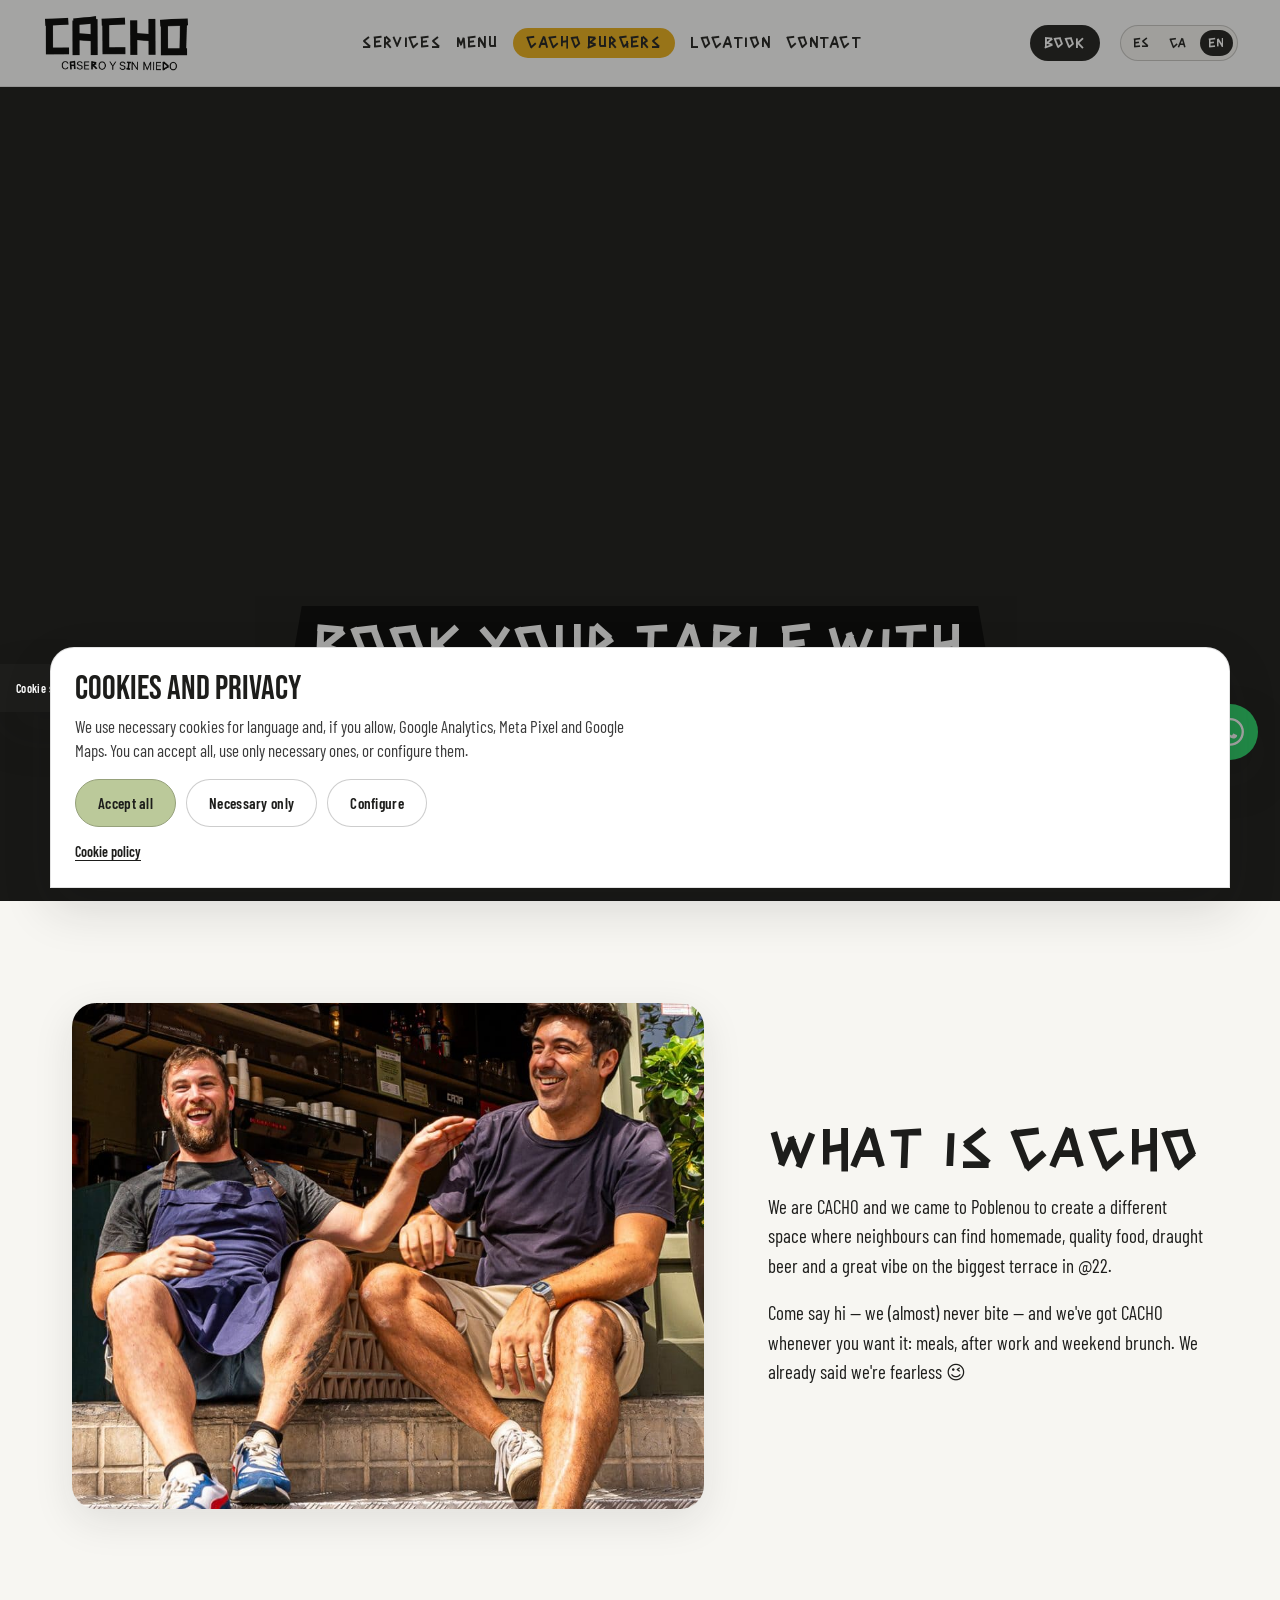
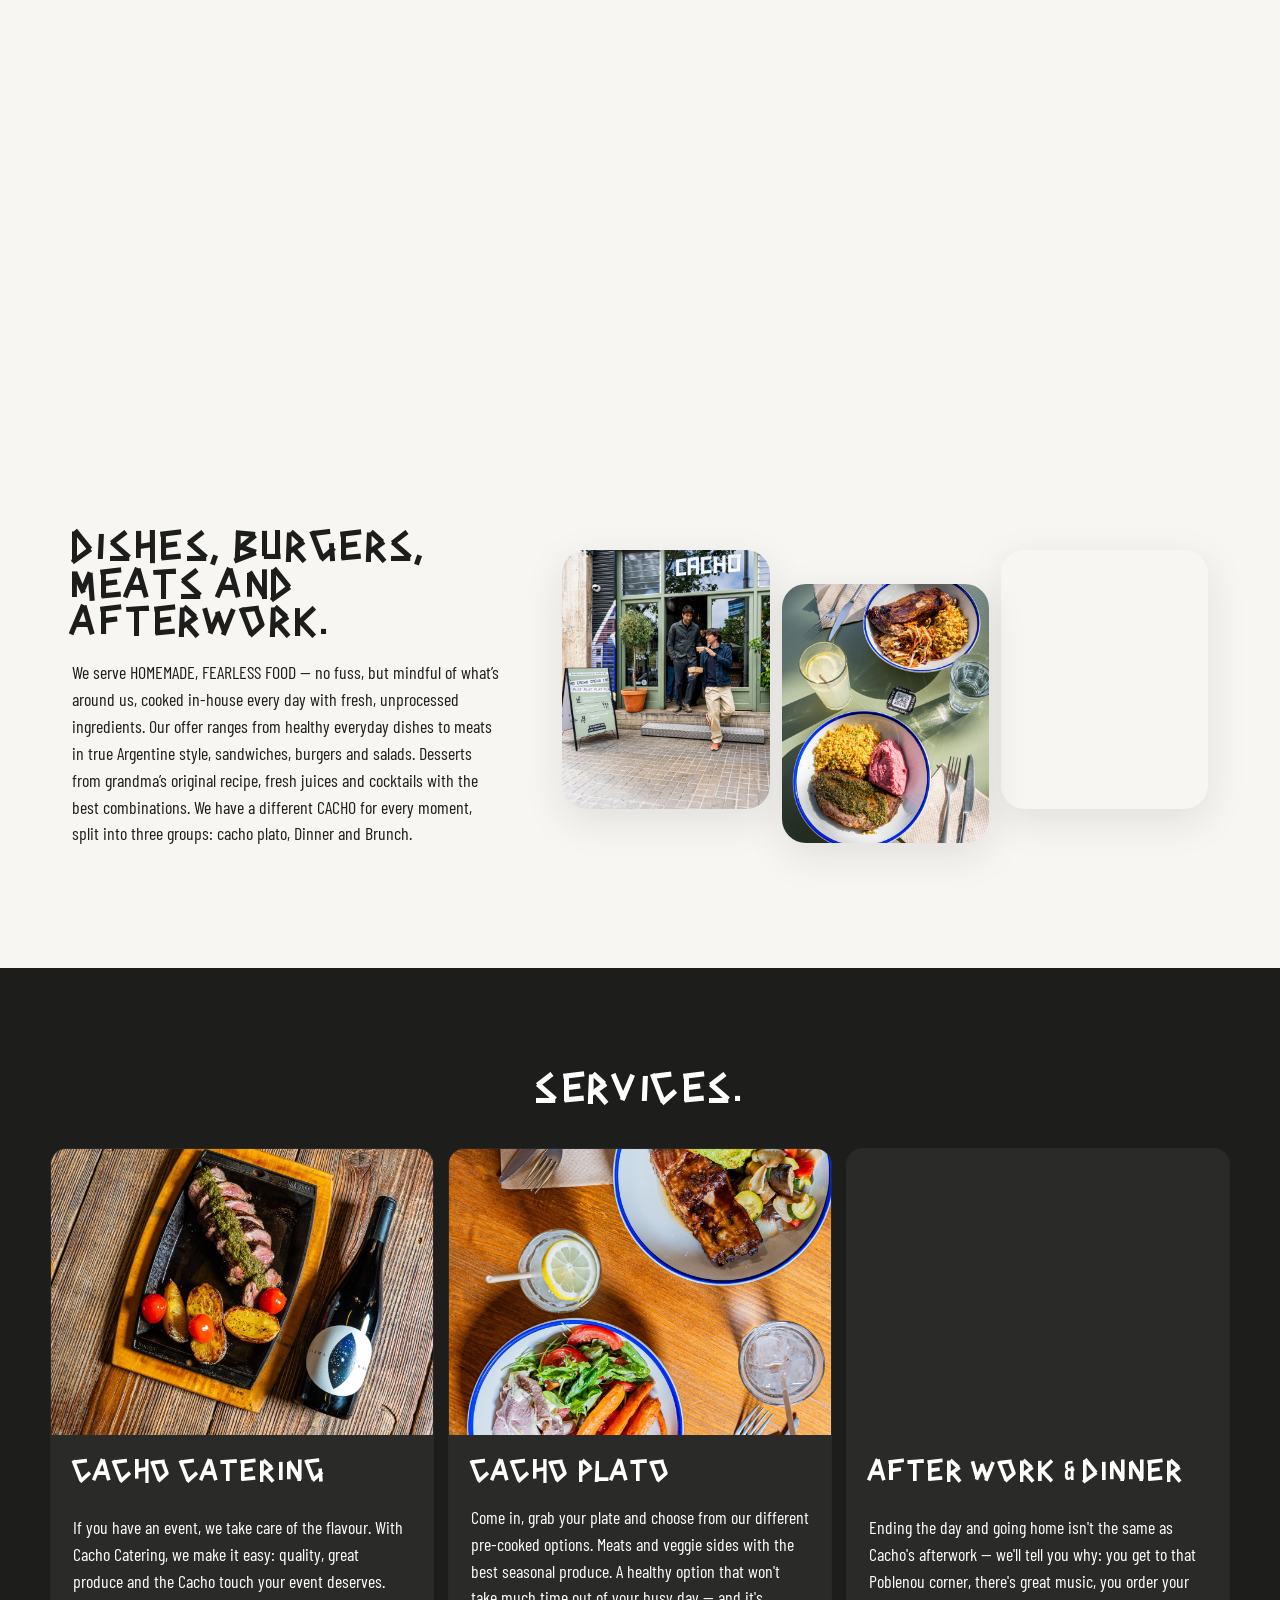
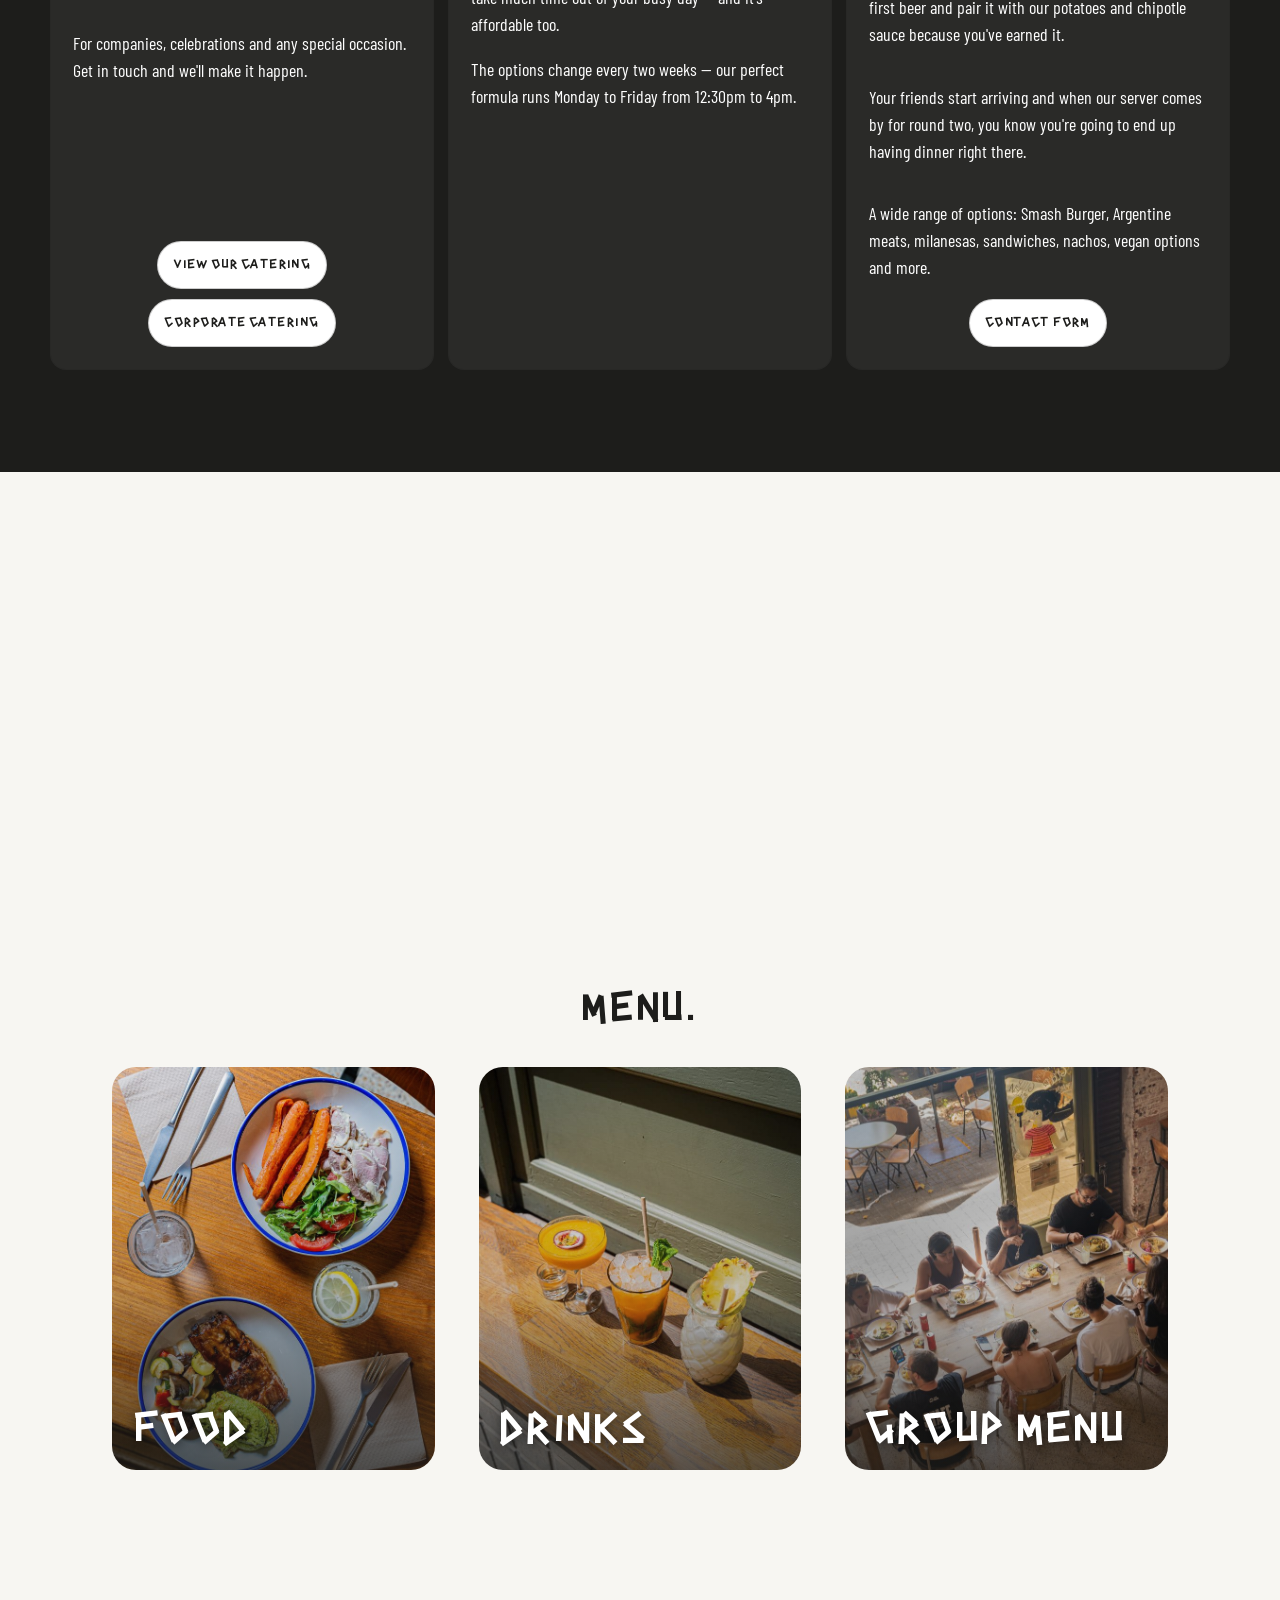
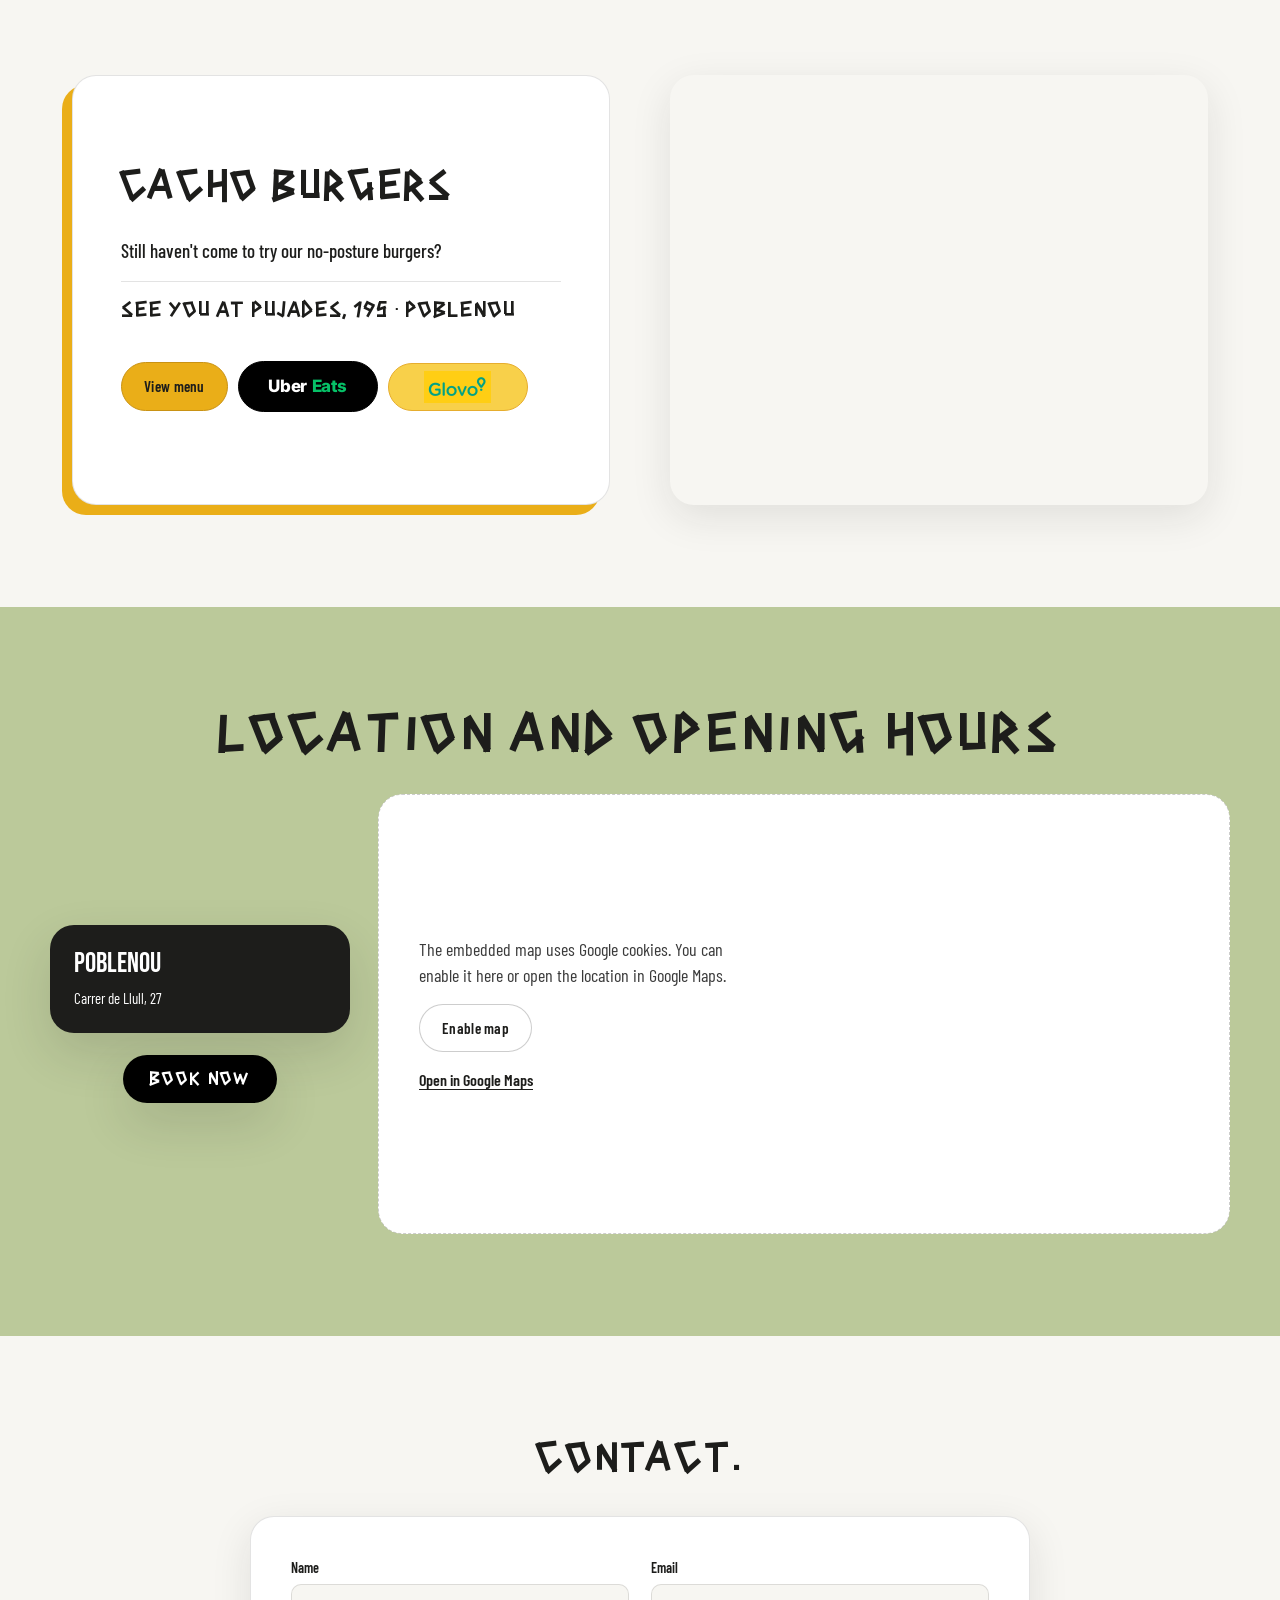
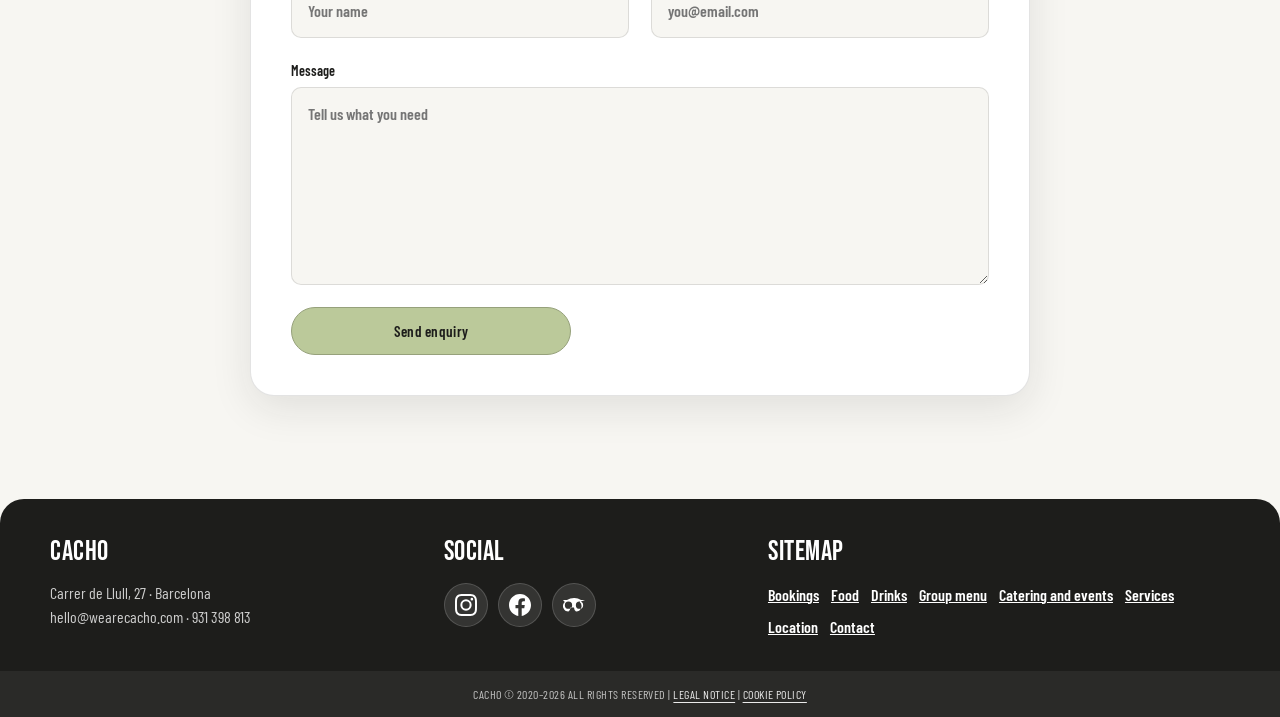
==== index.html @ 452b67fc "Add "Catering de empresa" button linking to menus.wearecacho.com/catering Co-Authored-By: Claude Son" ====
<!doctype html>
<html lang="es">
<head>
  <meta charset="utf-8">
  <meta name="viewport" content="width=device-width, initial-scale=1">
  <link rel="icon" href="./images/BURGUERS-Y-SANDWICH.svg" type="image/svg+xml">
  <link rel="canonical" href="" data-seo-canonical="index">
  <title>CACHO | Restaurante en Poblenou, Barcelona</title>
  <meta name="description" content="Comida casera sin postureo en Poblenou: carta, reservas online, terraza, Cacho Burgers y catering. Carrer de Llull, 27 · Barcelona.">
  <meta name="theme-color" content="#1d1d1b">
  <meta property="og:site_name" content="CACHO">
  <meta property="og:type" content="website">
  <meta property="og:url" content="">
  <meta property="og:title" content="CACHO | Restaurante en Poblenou, Barcelona">
  <meta property="og:description" content="Comida casera sin postureo en Poblenou: carta, reservas online, terraza, Cacho Burgers y catering. Carrer de Llull, 27 · Barcelona.">
  <meta property="og:image" content="">
  <meta property="og:image:width" content="1279">
  <meta property="og:image:height" content="1920">
  <meta property="og:locale" content="es_ES">
  <meta name="twitter:card" content="summary_large_image">
  <meta name="twitter:title" content="CACHO | Restaurante en Poblenou, Barcelona">
  <meta name="twitter:description" content="Comida casera sin postureo en Poblenou: carta, reservas online, terraza, Cacho Burgers y catering. Carrer de Llull, 27 · Barcelona.">
  <meta name="twitter:image" content="">
  <link rel="sitemap" type="application/xml" title="Sitemap" href="./sitemap.xml">
  <script src="./site-config.js"></script>
  <script src="./seo-meta.js"></script>
  <script type="application/ld+json" data-seo-jsonld="restaurant"></script>
  <link rel="preconnect" href="https://fonts.googleapis.com">
  <link rel="preconnect" href="https://www.covermanager.com" crossorigin>
  <link rel="preconnect" href="https://fonts.gstatic.com" crossorigin>
  <link href="https://fonts.googleapis.com/css2?family=Barlow+Condensed:wght@400;500;600;700&family=Bebas+Neue&family=Inter:wght@800&display=swap" rel="stylesheet">
  <link rel="stylesheet" href="./styles.css?v=catering-empresa">
</head>
<body>
  <header class="site-header">
    <nav class="nav-shell" data-i18n-aria="navAria" aria-label="Navegación principal">
      <a class="brand" href="#home" aria-label="CACHO home">
        <img src="images/logo-cacho.png" width="160" height="48" alt="CACHO — casero y sin miedo">
      </a>
      <div class="language-switcher nav-lang" data-i18n-aria="langSwitcherAria" aria-label="Selector de idioma">
        <button type="button" data-lang="es" aria-pressed="true">ES</button>
        <button type="button" data-lang="ca">CA</button>
        <button type="button" data-lang="en">EN</button>
      </div>
      <button
        class="nav-toggle"
        type="button"
        aria-expanded="false"
        aria-controls="nav-menu"
        data-i18n-aria="navToggleLabel"
        aria-label="Abrir menú"
      >
        <span class="nav-toggle-bar" aria-hidden="true"></span>
        <span class="nav-toggle-bar" aria-hidden="true"></span>
        <span class="nav-toggle-bar" aria-hidden="true"></span>
      </button>
      <div id="nav-menu" class="nav-menu">
        <div class="nav-links">
          <a href="#catering" data-i18n="navBusiness">Servicios</a>
          <a href="#menu-hub" data-i18n="navMenu">Carta</a>
          <a class="nav-burgers" href="#cacho-burgers" data-i18n="navBurgers">Cacho Burgers</a>
          <a href="#location" data-i18n="navLocation">Ubicación</a>
          <a href="#contacto" data-i18n="navContact">Contacto</a>
        </div>
        <div class="nav-actions">
          <a class="nav-cta" href="./reservas.html" data-i18n="navBook">Reservar</a>
        </div>
      </div>
    </nav>
  </header>

  <main id="home">
    <section id="inicio" class="hero" data-i18n-aria="heroAria" aria-label="CACHO home">
      <div class="hero-slider" aria-hidden="true">
        <img src="images/carrusel1.jpg" data-i18n-alt="altCarousel1" alt="Terraza y ambiente en CACHO Poblenou, Barcelona" fetchpriority="high">
        <img src="images/carrusel2.jpg" data-i18n-alt="altCarousel2" alt="Platos y comida casera en el restaurante CACHO" fetchpriority="high">
        <img src="images/carrusel3.jpg" data-i18n-alt="altCarousel3" alt="Interior del local CACHO en el barrio del 22@" fetchpriority="high">
        <img src="images/carrusel4.jpg" data-i18n-alt="altCarousel4" alt="Experiencia gastronómica en CACHO Barcelona" fetchpriority="high">
      </div>
      <div class="hero-copy">
        <div class="hero-promo">
          <div class="hero-cartel">
            <h1 class="hero-cartel__title">
              <span data-i18n="heroCartelLine1">Reserva tu mesa con tan</span>
              <span data-i18n="heroCartelLine2">solo un click</span>
            </h1>
          </div>
          <a class="btn primary hero-promo__btn" href="./reservas.html" data-i18n="bookTable">Reservar mesa</a>
        </div>
      </div>
    </section>

    <section id="que-es-cacho" class="split about">
      <img src="images/cacho-1-OP-1.jpg" data-i18n-alt="altAbout" alt="Equipo y ambiente de CACHO" loading="lazy" decoding="async">
      <div class="about-content">
        <h2 data-i18n="aboutTitle">Qué es Cacho</h2>
        <p data-i18n="aboutText1">Somos CACHO y llegamos a Poblenou con ganas de generar un espacio diferente donde los vecinos del barrio puedan encontrar comida casera y de calidad, cervezas tiradas y un ambiente genial en la terraza más grande del @22.</p>
        <p data-i18n="aboutText2">Pásate a conocernos que no mordemos (casi nunca) y tenemos CACHO para cuando quieras: Comidas, after work y brunch los fines de semana. Ya hemos dicho que no tenemos miedo 😉</p>
      </div>
    </section>

    <section class="parallax-band parallax-band--burger" aria-label="CACHO burgers">
      <div
        class="parallax-band__bg"
        role="img"
        data-i18n-aria="altBurger"
        aria-label="Hamburguesa CACHO"
      ></div>
    </section>

    <section class="product-shot" data-i18n-aria="productsAria" aria-label="Qué vendemos">
      <div class="shot-copy">
        <h2 data-i18n="productsTitle">Platos, burgers, carnes y afterwork.</h2>
        <p data-i18n="productsText">Hacemos una COMIDA CASERA Y SIN MIEDO, sin pretensiones, pero consciente de lo que nos rodea, hecha en casa todos los días con productos frescos y sin procesar. Nuestra oferta pasa desde platos saludables para el día a día como carnes al más puro estilo Argentino, sandwiches, burgers, ensaladas. Postres con la receta original de la abuela, zumos naturales y cocteles con las mejores combinaciones.

          Tenemos un CACHO diferente para cada momento y lo dividimos en tres grupos, cacho plato, Dinner y Brunch.</p>
      </div>
      <div class="shot-grid">
        <img src="images/DSC04679.jpg" data-i18n-alt="altAbout" alt="Entrada de CACHO en Poblenou" loading="lazy" decoding="async">
        <img src="images/DSC0186.jpg" data-i18n-alt="altDish" alt="Plato CACHO" loading="lazy" decoding="async">
        <img src="images/DSC0162.jpg" data-i18n-alt="altAbout" alt="Equipo y ambiente de CACHO" loading="lazy" decoding="async">
      </div>
    </section>

    <section id="catering" class="band">
      <h2 class="menu-section__title" data-i18n="tapeServices">Servicios.</h2>
      <div class="cards three">
        <article class="card-catering">
          <img class="card-service-img" src="images/cacho-catering.jpg" data-i18n-alt="cateringCard1Title" alt="Cacho Catering" loading="lazy" decoding="async">
          <h3 data-i18n="cateringCard1Title">Cacho Catering</h3>
          <p data-i18n="cateringCard1Text1">Si tienes un evento, nosotros nos encargamos del sabor. Con nuestro Cacho Catering, te lo ponemos fácil: calidad, buen producto y el toque de Cacho que tu evento merece.</p>
          <p data-i18n="cateringCard1Text2">Para empresas, celebraciones y cualquier ocasión especial. Escríbenos y lo hacemos posible.</p>
          <a class="card-section-link btn secondary" href="./catering.html" data-i18n="cateringViewLink">Ver nuestro Catering</a>
          <a class="card-section-link btn secondary" href="https://menus.wearecacho.com/catering" data-i18n="cateringBusinessLink">Catering de empresa</a>
        </article>
        <article class="card-plato">
          <img class="card-service-img" src="images/cacho-plato.jpg" data-i18n-alt="cateringCard2Title" alt="Cacho Plato" loading="lazy" decoding="async">
          <h3 data-i18n="cateringCard2Title">Cacho Plato</h3>
          <p data-i18n="cateringCard2Text1">Entra, coge tu plato y elige entre nuestras diferentes opciones ya cocinadas previamente. Carnes y guarniciones de veggies con los mejores productos de temporada. Una opción sana que te robará poco tiempo en tu ajetreado día a día, además de económico.</p>
          <p data-i18n="cateringCard2Text2">Las diferentes opciones irán cambiando cada dos semanas, tenemos la fórmula perfecta de Lunes a Viernes de 12:30h a 16h.</p>
        </article>
        <article class="card-afterwork">
          <img class="card-service-img" src="images/after-work.jpg" data-i18n-alt="cateringCard3Title" alt="After Work & Dinner" loading="lazy" decoding="async">
          <h3 data-i18n="cateringCard3Title">After Work & Dinner</h3>
          <p data-i18n="cateringCard3Text1">No es lo mismo terminar el día e ir a casa que ir al afterwork de cacho y te vamos a explicar por qué: Llegas a esa esquina de Poblenou y suena buena música, pides la primera cerveza y la acompañas de nuestras patatas con salsa chiplote porque te lo mereces.</p>
          <p data-i18n="cateringCard3Text2">Tus amigos van llegando y cuando pasa nuestra camarera cae la segunda ronda, ya sabes que vas terminando cenando ahí.</p>
          <p data-i18n="cateringCard3Text3">Gran variedad de opciones, Smash Burger, carnes Argentinas, milanesas, sandwiches, nachos, opciones veganas, entre otras.</p>
          <a class="card-section-link btn secondary" href="#contacto" data-i18n="cateringContactLink">Formulario de contacto</a>
        </article>
      </div>
    </section>

    <section class="parallax-band parallax-band--platos" aria-label="Platos CACHO">
      <div
        class="parallax-band__bg"
        role="img"
        data-i18n-aria="altDish"
        aria-label="Plato CACHO"
      ></div>
    </section>

    <section id="menu-hub" class="menu-section">
      <h2 class="menu-section__title" data-i18n="tapeMenu">Carta.</h2>
      <div class="menu-cards">
        <a href="comidas.html" class="js-menu-page menu-card-link menu-card menu-card--comida" data-i18n="menuFood">Comidas</a>
        <a href="bebidas.html" class="js-menu-page menu-card-link menu-card menu-card--bebidas" data-i18n="menuDrinks">Bebidas</a>
        <a href="menu-grupos.html" class="js-menu-page menu-card-link menu-card menu-card--grupos" data-i18n="menuGroups">Menú grupos</a>
      </div>
    </section>

    <section id="cacho-burgers" class="burgers" data-scroll-nudge="52">
      <div class="burgers-copy">
        <h2 class="menu-section__title" data-i18n="burgersTitle">Cacho Burgers</h2>
        <div class="burgers-body">
          <p class="burgers-lead" data-i18n="burgersLead">¿Aún no habéis venido a probar nuestras burgers sin postureo?</p>
          <p class="burgers-meet" data-i18n="burgersMeet">Nos vemos en Pujades, 195 · Poblenou</p>
          <div class="burgers-actions">
            <a class="btn primary burgers-cta" href="./cacho-burgers.html" data-i18n="burgersViewMenu">Ver carta</a>
            <a class="btn delivery-cta delivery-cta--ubereats" href="https://www.ubereats.com/store-browse-uuid/78b6e2e8-098c-5527-8963-9767c01d6133?diningMode=DELIVERY" target="_blank" rel="noopener noreferrer" aria-label="Uber Eats">
              <span class="ubereats-word ubereats-word--uber">Uber</span><span class="ubereats-word ubereats-word--eats">Eats</span>
            </a>
            <a class="btn delivery-cta delivery-cta--glovo" href="https://glovoapp.com/es/es/barcelona/stores/cacho-barcelona" target="_blank" rel="noopener noreferrer" aria-label="Glovo">
              <img src="images/glovo.png" alt="Glovo" loading="lazy" decoding="async">
            </a>
          </div>
        </div>
      </div>
      <div class="burgers-slider" aria-hidden="true">
        <img src="images/cacho-burger.png" data-i18n-alt="altBurgersSlide1" alt="Terraza de Cacho Burgers en Poblenou" loading="lazy" decoding="async">
        <img src="images/_DSC4637.jpg" data-i18n-alt="altBurgersSlide2" alt="Burger, patatas y bebida en Cacho Burgers" loading="lazy" decoding="async">
        <img src="images/_DSC4779.jpg" data-i18n-alt="altBurgersSlide3" alt="Smash burger en Cacho Burgers" loading="lazy" decoding="async">
        <img src="images/_DSC4845.jpg" data-i18n-alt="altBurgersSlide4" alt="Fingers de pollo en Cacho Burgers" loading="lazy" decoding="async">
      </div>
    </section>

    <section id="location" class="location-section">
      <h2 data-i18n="locationTitle">Ubicación y horarios</h2>
      <div class="location-layout">
        <div class="map-wrap" id="location-map">
          <div class="map-placeholder" data-map-placeholder>
            <p data-i18n="mapConsentText">El mapa integrado usa cookies de Google. Puedes activarlo aquí o abrir la ubicación en Google Maps.</p>
            <button type="button" class="btn secondary map-placeholder__btn" data-map-enable data-i18n="mapConsentBtn">Activar mapa</button>
            <a class="map-placeholder__link" href="https://www.google.com/maps/search/?api=1&query=Carrer+de+Llull+27+Barcelona" target="_blank" rel="noopener noreferrer" data-i18n="mapOpenExternal">Abrir en Google Maps</a>
          </div>
          <iframe
            data-map-iframe
            data-i18n-title="mapTitle"
            title="Mapa de CACHO Poblenou"
            loading="lazy"
            hidden
            data-src="https://www.google.com/maps?q=Carrer%20de%20Llull%2027%20Barcelona&output=embed"
          ></iframe>
        </div>
        <div class="location-sidebar">
          <aside class="booking-panel">
            <strong data-i18n="bookingArea">PobleNou</strong>
            <span>Carrer de Llull, 27</span>
            <span data-sheet-hours="hoursMonWed" data-sheet-hours-scope="home" hidden></span>
            <span data-sheet-hours="hoursThuFri" data-sheet-hours-scope="home" hidden></span>
            <span data-sheet-hours="hoursWeekend" data-sheet-hours-scope="home" hidden></span>
          </aside>
          <a class="btn location-book-btn" href="./reservas.html" data-i18n="bookNow">Reservar ahora</a>
        </div>
      </div>
    </section>

    <section id="contacto" class="contact-section" data-i18n-aria="tapeContact" aria-label="Contacto">
      <h2 class="menu-section__title" data-i18n="tapeContactTitle">Contacto.</h2>
      <form class="contact-form" action="#" method="POST" novalidate>
        <p class="contact-form__status" role="status" aria-live="polite" hidden></p>
        <label class="contact-form__honeypot" aria-hidden="true">
          <span>No completar</span>
          <input type="text" name="_gotcha" tabindex="-1" autocomplete="off">
        </label>
        <label>
          <span data-i18n="formName">Nombre</span>
          <input type="text" name="name" autocomplete="name" required data-i18n-placeholder="formNamePh" placeholder="Tu nombre">
        </label>
        <label>
          <span data-i18n="formEmail">Email</span>
          <input type="email" name="email" autocomplete="email" required data-i18n-placeholder="formEmailPh" placeholder="tu@email.com">
        </label>
        <label>
          <span data-i18n="formMessage">Mensaje</span>
          <textarea name="message" required data-i18n-placeholder="formMessagePh" placeholder="Cuéntanos qué necesitas"></textarea>
        </label>
        <button type="submit" data-i18n="formSubmit">Enviar consulta</button>
      </form>
    </section>

  </main>

  <aside
    id="cookie-banner"
    class="cookie-banner"
    role="dialog"
    aria-modal="true"
    aria-labelledby="cookie-banner-title"
    hidden
  >
    <div class="cookie-banner__inner">
      <div class="cookie-banner__view" data-cookie-view="main">
        <h2 id="cookie-banner-title" class="cookie-banner__title" data-i18n="cookieBannerTitle">Cookies y privacidad</h2>
        <p class="cookie-banner__text" data-i18n="cookieBannerText">Usamos cookies necesarias para el idioma y, si lo permites, Google Analytics, Meta Pixel y Google Maps. Puedes aceptar todas, usar solo las necesarias o configurarlas.</p>
        <div class="cookie-banner__actions">
          <button type="button" class="btn primary" data-cookie-action="accept-all" data-i18n="cookieAcceptAll">Aceptar todas</button>
          <button type="button" class="btn secondary" data-cookie-action="reject" data-i18n="cookieReject">Solo necesarias</button>
          <button type="button" class="btn secondary" data-cookie-action="open-prefs" data-i18n="cookieCustomize">Configurar</button>
        </div>
        <a class="cookie-banner__link" href="./politica-cookies.html" data-i18n="cookieMore">Política de cookies</a>
      </div>

      <div class="cookie-banner__view" data-cookie-view="prefs" hidden>
        <h2 class="cookie-banner__title" data-i18n="cookiePrefsTitle">Preferencias de cookies</h2>
        <ul class="cookie-prefs">
          <li class="cookie-prefs__item cookie-prefs__item--locked">
            <label>
              <input type="checkbox" checked disabled>
              <span>
                <strong data-i18n="cookiePrefEssential">Necesarias</strong>
                <small data-i18n="cookiePrefEssentialDesc">Idioma y funcionamiento básico del sitio.</small>
              </span>
            </label>
          </li>
          <li class="cookie-prefs__item">
            <label>
              <input type="checkbox" data-cookie-pref="analytics">
              <span>
                <strong data-i18n="cookiePrefAnalytics">Analítica (Google Analytics)</strong>
                <small data-i18n="cookiePrefAnalyticsDesc">Nos ayuda a entender cómo se usa la web.</small>
              </span>
            </label>
          </li>
          <li class="cookie-prefs__item">
            <label>
              <input type="checkbox" data-cookie-pref="marketing">
              <span>
                <strong data-i18n="cookiePrefMarketing">Marketing (Meta Pixel)</strong>
                <small data-i18n="cookiePrefMarketingDesc">Mide campañas y conversiones en redes sociales.</small>
              </span>
            </label>
          </li>
          <li class="cookie-prefs__item">
            <label>
              <input type="checkbox" data-cookie-pref="maps">
              <span>
                <strong data-i18n="cookiePrefMaps">Mapa (Google Maps)</strong>
                <small data-i18n="cookiePrefMapsDesc">Muestra el mapa de ubicación embebido.</small>
              </span>
            </label>
          </li>
        </ul>
        <div class="cookie-banner__actions">
          <button type="button" class="btn primary" data-cookie-action="save-prefs" data-i18n="cookieSave">Guardar preferencias</button>
          <button type="button" class="btn secondary" data-cookie-action="back" data-i18n="cookieBack">Volver</button>
        </div>
      </div>
    </div>
  </aside>

  <div class="mobile-bottom-bar" data-i18n-aria="mobileBarAria" aria-label="Acciones rápidas">
    <button type="button" class="cookie-settings-fab" data-cookie-manage data-i18n="cookieSettingsFab">Ajustes cookies</button>
    <a class="mobile-cta btn primary" href="./reservas.html" data-i18n="bookTable">Reservar mesa</a>
    <a class="whatsapp" href="https://wa.me/34666979855" target="_blank" rel="noopener noreferrer" data-i18n-aria="whatsappAria" aria-label="Contactar por WhatsApp">
      <svg class="whatsapp-icon" viewBox="0 0 24 24" aria-hidden="true" focusable="false">
        <path fill="currentColor" d="M17.472 14.382c-.297-.149-1.758-.867-2.03-.967-.273-.099-.471-.148-.67.15-.197.297-.767.966-.94 1.164-.173.199-.347.223-.644.075-.297-.15-1.255-.463-2.39-1.475-.883-.788-1.48-1.761-1.653-2.059-.173-.297-.018-.458.13-.606.134-.133.298-.347.446-.52.149-.174.198-.298.298-.497.099-.198.05-.371-.025-.52-.075-.149-.669-1.612-.916-2.207-.242-.579-.487-.5-.669-.51-.173-.008-.371-.01-.57-.01-.198 0-.52.074-.792.372-.272.297-1.04 1.016-1.04 2.479 0 1.462 1.065 2.875 1.213 3.074.149.198 2.096 3.2 5.077 4.487.709.306 1.262.489 1.694.625.712.227 1.36.195 1.871.118.571-.085 1.758-.719 2.006-1.413.248-.694.248-1.289.173-1.413-.074-.124-.272-.198-.57-.347m-5.421 7.403h-.004a9.87 9.87 0 01-5.031-1.378l-.361-.214-3.741.982.998-3.648-.235-.374a9.86 9.86 0 01-1.51-5.26c.001-5.45 4.436-9.884 9.888-9.884 2.64 0 5.122 1.03 6.988 2.898a9.825 9.825 0 012.893 6.994c-.003 5.45-4.435 9.884-9.881 9.884m8.413-18.297A11.815 11.815 0 0012.05 0C5.495 0 .16 5.335.157 11.892c0 2.096.547 4.142 1.588 5.945L.057 24l6.305-1.654a11.882 11.882 0 005.683 1.448h.005c6.554 0 11.89-5.335 11.893-11.893a11.821 11.821 0 00-3.48-8.413z"/>
      </svg>
    </a>
  </div>

  <footer class="footer">
    <div>
      <strong>CACHO</strong>
      <p>Carrer de Llull, 27 · Barcelona<br>hello@wearecacho.com · 931 398 813</p>
    </div>
    <div>
      <strong data-i18n="footerNetworks">Redes</strong>
      <ul class="footer-social">
        <li>
          <a class="footer-social__link" href="https://www.instagram.com/wearecacho/" target="_blank" rel="noopener noreferrer" data-i18n-aria="footerSocialInstagram" aria-label="Instagram">
            <svg class="footer-social__icon" viewBox="0 0 24 24" aria-hidden="true" focusable="false"><path fill="currentColor" d="M12 2.163c3.204 0 3.584.012 4.85.07 3.252.148 4.771 1.691 4.919 4.919.058 1.265.069 1.645.069 4.849 0 3.205-.012 3.584-.069 4.849-.149 3.225-1.664 4.771-4.919 4.919-1.266.058-1.644.07-4.85.07-3.204 0-3.584-.012-4.849-.07-3.26-.149-4.771-1.699-4.919-4.92-.058-1.265-.07-1.644-.07-4.849 0-3.204.013-3.583.07-4.849.149-3.227 1.664-4.771 4.919-4.919 1.266-.057 1.645-.069 4.849-.069zM12 0C8.741 0 8.333.014 7.053.072 2.695.272.273 2.69.073 7.052.014 8.333 0 8.741 0 12c0 3.259.014 3.668.072 4.948.2 4.358 2.618 6.78 6.98 6.98 1.281.058 1.689.072 4.948.072 3.259 0 3.668-.014 4.948-.072 4.354-.2 6.782-2.618 6.979-6.98.059-1.28.073-1.689.073-4.948 0-3.259-.014-3.667-.072-4.947-.196-4.354-2.617-6.78-6.979-6.98-1.281-.059-1.69-.073-4.949-.073zm0 5.838a6.162 6.162 0 1 0 0 12.324 6.162 6.162 0 0 0 0-12.324zM12 16a4 4 0 1 1 0-8 4 4 0 0 1 0 8zm7.846-10.405a1.44 1.44 0 1 1-2.881 0 1.44 1.44 0 0 1 2.881 0z"/></svg>
          </a>
        </li>
        <li>
          <a class="footer-social__link" href="https://www.facebook.com/CACHO-110555300531308" target="_blank" rel="noopener noreferrer" data-i18n-aria="footerSocialFacebook" aria-label="Facebook">
            <svg class="footer-social__icon" viewBox="0 0 24 24" aria-hidden="true" focusable="false"><path fill="currentColor" d="M24 12.073c0-6.627-5.373-12-12-12s-12 5.373-12 12c0 5.99 4.388 10.954 10.125 11.854v-8.385H7.078v-3.47h3.047V9.43c0-3.007 1.792-4.669 4.533-4.669 1.312 0 2.686.235 2.686.235v2.953H15.83c-1.491 0-1.956.925-1.956 1.874v2.25h3.328l-.532 3.47h-2.796v8.385C19.612 23.027 24 18.062 24 12.073z"/></svg>
          </a>
        </li>
        <li>
          <a class="footer-social__link" href="https://www.tripadvisor.es/Restaurant_Review-g187497-d20861655-Reviews-Cacho-Barcelona_Catalonia.html" target="_blank" rel="noopener noreferrer" data-i18n-aria="footerSocialTripadvisor" aria-label="Tripadvisor">
            <svg class="footer-social__icon" viewBox="0 0 24 24" aria-hidden="true" focusable="false"><path fill="currentColor" d="M12.006 4.295c-2.67 0-5.338.784-7.645 2.353H0l1.963 2.135a5.997 5.997 0 0 0 4.04 10.43 5.976 5.976 0 0 0 2.174-4.35 11.934 11.934 0 0 1 1.86-.151c.664 0 1.313.05 1.943.151a5.958 5.958 0 0 0 2.178 4.353 5.977 5.977 0 0 0 4.036-10.432L24 6.648h-4.35a12.078 12.078 0 0 0-7.644-2.353zM6.003 16.14a3.975 3.975 0 1 1 0-7.95 3.975 3.975 0 0 1 0 7.95zm11.994 0a3.975 3.975 0 1 1 0-7.95 3.975 3.975 0 0 1 0 7.95z"/></svg>
          </a>
        </li>
      </ul>
    </div>
    <div>
      <strong data-i18n="footerSitemap">Mapa del sitio</strong>
      <ul class="footer-sitemap">
        <li><a href="./reservas.html" data-i18n="footerReservations">Reservas</a></li>
        <li><a href="./comidas.html" data-i18n="menuFood">Comidas</a></li>
        <li><a href="./bebidas.html" data-i18n="menuDrinks">Bebidas</a></li>
        <li><a href="./menu-grupos.html" data-i18n="menuGroups">Menú grupos</a></li>
        <li><a href="./catering.html" data-i18n="catTape">Catering y eventos</a></li>
        <li><a href="#catering" data-i18n="navBusiness">Servicios</a></li>
        <li><a href="#location" data-i18n="navLocation">Ubicación</a></li>
        <li><a href="#contacto" data-i18n="footerContact">Contacto</a></li>
      </ul>
    </div>
  </footer>

  <div class="footer-legal-bar">
    <p>
      <span data-i18n="footerLegalCopyright">CACHO © 2020–2026 TODOS LOS DERECHOS RESERVADOS</span> |
      <a href="./aviso-legal.html" data-i18n="footerLegalNotice">Aviso legal</a> |
      <a href="./politica-cookies.html" data-i18n="footerLegalCookies">Políticas de cookies</a>
    </p>
  </div>

  <script src="./contact-form-config.js?v=1"></script>
  <script src="./tracking-config.js?v=1"></script>
  <script src="./menu-i18n.js?v=1"></script>
  <script src="./menu-sheet-config.js?v=2"></script>
  <script src="./menu-sheet.js?v=11"></script>
  <script src="./script.js?v=mobile-bar-dock"></script>
</body>
</html>
---- styles.css ----
@font-face {
  font-family: "Pwc";
  src: url("./fonts/PWCINDERBLOX.ttf") format("truetype");
  font-display: swap;
}

:root {
  --ink: #1d1d1b;
  --ink-soft: #3a3a3a;
  --paper: #ffffff;
  --paper-warm: #f7f6f2;
  --sage: #bbc99a;
  --sage-dark: #96a17b;
  --black: #1d1d1b;
  --white: #ffffff;
  --tomato: #d45a3f;
  --beer: #e8c96a;
  --line: rgba(29, 29, 27, .12);
  --line-strong: rgba(29, 29, 27, .22);
  --radius-sm: 10px;
  --radius: 16px;
  --radius-lg: 24px;
  --radius-pill: 999px;
  --shadow: 0 12px 40px rgba(29, 29, 27, .1);
  --shadow-lg: 0 20px 50px rgba(29, 29, 27, .14);
  --ease-out: cubic-bezier(0.22, 1, 0.36, 1);
  --ease-soft: cubic-bezier(0.4, 0, 0.2, 1);
  --font-display: "Bebas Neue", sans-serif;
  --font-cartel: "Pwc", "Bebas Neue", sans-serif;
  --font-body: "Barlow Condensed", system-ui, -apple-system, sans-serif;
  --header-h: 86px;
  --nav-scroll-extra: 30px;
  --page-pad: clamp(16px, 4vw, 22px);
  --section-pad: clamp(40px, 8vw, 110px);
  --safe-bottom: env(safe-area-inset-bottom, 0px);
  --safe-top: env(safe-area-inset-top, 0px);
}

* {
  box-sizing: border-box;
}

html {
  scroll-behavior: smooth;
  scroll-padding-top: calc(var(--header-h) + 12px);
  -webkit-text-size-adjust: 100%;
  font-family: var(--font-body);
}

body {
  margin: 0;
  color: var(--ink);
  background: var(--paper-warm);
  font-family: inherit;
  font-weight: 400;
  line-height: 1.5;
  overflow-x: hidden;
}

h1,
h2,
h3,
h4,
h5,
h6 {
  font-family: var(--font-display);
  font-weight: 400;
}

body.nav-open {
  overflow: hidden;
}

body::before {
  content: "";
  position: fixed;
  inset: 0;
  z-index: 15;
  background: rgba(29, 29, 27, .4);
  opacity: 0;
  visibility: hidden;
  pointer-events: none;
  transition: opacity .4s var(--ease-soft), visibility .4s var(--ease-soft);
}

body.nav-open::before,
body.cookie-banner-open::before {
  opacity: 1;
  visibility: visible;
}

body.cookie-banner-open {
  overflow: hidden;
}

body.cookie-banner-open::before {
  z-index: 35;
  pointer-events: auto;
}

a {
  color: inherit;
  text-decoration: none;
}

img {
  display: block;
  max-width: 100%;
}

.site-header {
  position: sticky;
  top: 0;
  z-index: 20;
  background: rgba(255, 255, 255, .88);
  border-bottom: 1px solid var(--line);
  backdrop-filter: blur(14px);
  transition: box-shadow .35s var(--ease-soft);
}

body.nav-open .site-header {
  box-shadow: var(--shadow);
}

.nav-shell {
  display: flex;
  align-items: center;
  justify-content: space-between;
  gap: clamp(16px, 2vw, 28px);
  max-width: 1240px;
  min-height: var(--header-h);
  margin: 0 auto;
  padding: 10px var(--page-pad);
  padding-top: calc(10px + var(--safe-top));
  font-family: var(--font-cartel);
  font-size: 12px;
  font-weight: 400;
  letter-spacing: 0.03em;
  transition: color .25s var(--ease-soft);
}

.nav-shell a:not(.brand),
.nav-shell .language-switcher button {
  font-family: inherit;
  font-weight: 400;
  text-transform: uppercase;
}

.nav-shell a:not(.brand):hover {
  color: var(--sage-dark);
}

.nav-toggle {
  display: none;
}

.nav-menu {
  display: flex;
  align-items: center;
  justify-content: flex-end;
  flex: 1;
  gap: clamp(16px, 2vw, 28px);
  min-width: 0;
}

.nav-links {
  display: flex;
  align-items: center;
  justify-content: center;
  flex: 1;
  flex-wrap: wrap;
  gap: clamp(8px, 1.2vw, 16px);
  min-width: 0;
}

.nav-links a {
  position: relative;
  line-height: 1;
  white-space: nowrap;
  font-size: clamp(12px, 1.05vw, 14px);
  text-decoration: none;
}

.nav-burgers {
  padding: 8px 14px;
  color: var(--black);
  background: #eaae18;
  border-radius: var(--radius-pill);
  transition: transform .25s var(--ease-out), background .25s var(--ease-soft);
}

.nav-shell a.nav-burgers:hover {
  color: var(--black);
  background: #c99214;
  transform: translateY(-1px);
}

.nav-actions {
  display: flex;
  align-items: center;
  gap: 12px;
  flex-shrink: 0;
}

.brand {
  position: relative;
  z-index: 2;
  flex-shrink: 0;
  display: flex;
  align-items: center;
  margin-inline-end: 4px;
}

.brand img {
  display: block;
  width: auto;
  height: clamp(40px, 6vw, 56px);
}

.nav-cta {
  padding: 10px 18px;
  color: var(--white);
  background: var(--black);
  border-radius: var(--radius-pill);
  font-size: clamp(16px, 1.25vw, 20px);
  letter-spacing: 0.04em;
  transition: transform .25s var(--ease-out), background .25s var(--ease-soft);
}

.nav-cta:hover {
  transform: translateY(-1px);
  background: var(--ink-soft);
}

.language-switcher {
  display: inline-grid;
  grid-template-columns: repeat(3, 1fr);
  gap: 4px;
  padding: 4px;
  border: 1px solid var(--line-strong);
  border-radius: var(--radius-pill);
  background: var(--paper-warm);
}

.language-switcher button {
  min-height: 28px;
  padding: 6px 10px;
  border: 0;
  border-radius: var(--radius-pill);
  background: transparent;
  font-size: 12px;
  line-height: 1;
  transition: background .25s var(--ease-soft), color .25s var(--ease-soft);
}

.language-switcher button[aria-pressed="true"] {
  color: var(--white);
  background: var(--black);
}

.hero {
  position: relative;
  display: flex;
  align-items: flex-end;
  justify-content: center;
  min-height: calc(100svh - var(--header-h));
  min-height: calc(100dvh - var(--header-h));
  overflow: hidden;
  background: var(--black);
}

.hero-slider {
  position: absolute;
  inset: 0;
}

.hero-slider img {
  position: absolute;
  inset: 0;
  width: 100%;
  height: 100%;
  object-fit: cover;
  opacity: 0;
  transform: scale(1.06);
  animation: slideShow 20s infinite;
  will-change: opacity, transform;
}

.hero-slider img:nth-child(2) {
  animation-delay: 5s;
}

.hero-slider img:nth-child(3) {
  animation-delay: 10s;
}

.hero-slider img:nth-child(4) {
  animation-delay: 15s;
}

.hero::after {
  content: "";
  position: absolute;
  inset: 0;
  background: rgba(0, 0, 0, .28);
}

.hero-copy {
  position: relative;
  z-index: 1;
  display: flex;
  justify-content: center;
  align-items: center;
  width: 100%;
  padding: clamp(32px, 5vw, 48px) var(--page-pad) clamp(72px, 11vh, 128px);
  color: var(--white);
}

.hero-promo {
  display: inline-flex;
  flex-direction: column;
  align-items: center;
  gap: clamp(16px, 2.4vw, 22px);
  max-width: min(100%, 740px);
}

.hero-cartel {
  padding: clamp(11px, 1.6vw, 18px) clamp(18px, 2.75vw, 36px);
  background: #000;
  text-align: center;
  clip-path: polygon(3% 0, 97% 0, 100% 100%, 0 100%);
}

.hero-cartel__title {
  margin: 0;
  font-family: var(--font-cartel);
  font-size: clamp(24px, 3.8vw, 48px);
  font-weight: 400;
  line-height: 0.92;
  letter-spacing: 0.02em;
  text-transform: uppercase;
  text-align: center;
  color: var(--white);
  -webkit-font-smoothing: antialiased;
}

.hero-cartel__title span {
  display: block;
}

.hero-promo__btn {
  align-self: center;
  justify-content: center;
  min-height: 44px;
  margin: 0;
  padding: 12px 26px;
  border: 0;
  border-radius: var(--radius-sm);
  white-space: nowrap;
}

.hero-promo__btn:hover {
  color: var(--white);
  background: var(--sage-dark);
  transform: none;
  box-shadow: none;
}

.hero-promo__btn:active {
  transform: none;
}

.hero h1:not(.hero-cartel__title),
section h2 {
  margin: 0 0 18px;
  font-family: var(--font-display);
  font-size: clamp(40px, 6.2vw, 80px);
  font-weight: 400;
  line-height: 1;
  letter-spacing: 0.01em;
}

section h2 {
  font-size: clamp(30px, 4vw, 52px);
  color: var(--ink);
}


.band .cards h3 {
  font-family: var(--font-cartel);
}

section {
  scroll-margin-top: calc(var(--header-h) + 12px);
}

main section:not(.hero) {
  opacity: 0;
  transform: translateY(28px);
  transition: opacity .7s var(--ease-soft), transform .7s var(--ease-out);
}

main section:not(.hero).is-visible {
  opacity: 1;
  transform: translateY(0);
}

.hero p,
section p {
  max-width: 620px;
  font-size: clamp(16px, 1.4vw, 20px);
}

.tape {
  display: inline-block;
  margin: 0 0 22px;
  padding: 8px 16px;
  color: var(--white);
  background: var(--black);
  border-radius: var(--radius-pill);
  font-family: var(--font-body);
  font-size: 12px;
  font-weight: 700;
  letter-spacing: 0.08em;
  text-transform: uppercase;
}

.tape.small {
  font-size: 11px;
}

.hero-actions {
  display: flex;
  flex-wrap: wrap;
  gap: 12px;
  margin-top: 28px;
}

.btn,
button {
  display: inline-flex;
  min-height: 48px;
  align-items: center;
  justify-content: center;
  padding: 12px 22px;
  border: 1px solid transparent;
  border-radius: var(--radius-pill);
  font-family: var(--font-body);
  font-size: 15px;
  font-weight: 600;
  letter-spacing: 0.02em;
  cursor: pointer;
  touch-action: manipulation;
  transition: transform .25s var(--ease-out), box-shadow .25s var(--ease-soft), background .25s var(--ease-soft);
}

.btn:hover,
button:hover {
  transform: translateY(-2px);
  box-shadow: 0 8px 24px rgba(29, 29, 27, .12);
}

.btn:active,
button:active {
  transform: translateY(0);
}

.btn {
  width: fit-content;
  max-width: 100%;
}

.btn.primary,
button {
  color: var(--black);
  background: var(--sage);
  border-color: var(--sage-dark);
}

.btn.primary:hover,
button:hover {
  background: var(--sage-dark);
}

.btn.secondary {
  color: var(--ink);
  background: var(--white);
  border-color: var(--line-strong);
}

a.hero-promo__btn.btn,
a.hero-promo__btn.btn.primary,
a.mobile-cta.btn.primary,
a.location-book-btn.btn {
  font-family: var(--font-cartel);
  font-size: clamp(16px, 1.25vw, 20px);
  font-weight: 400;
  letter-spacing: 0.04em;
  text-transform: uppercase;
}

.split,
.product-shot,
.menu-section,
.location-section,
.contact-section,
.burgers,
.mini-map,
.languages-section,
.band {
  max-width: 1180px;
  margin: 0 auto;
  padding: var(--section-pad) var(--page-pad);
}

.split {
  display: grid;
  grid-template-columns: minmax(0, 1fr) minmax(280px, 440px);
  gap: clamp(28px, 5vw, 72px);
  align-items: center;
}

.priority {
  background: var(--sage);
  max-width: none;
  padding-inline: max(var(--page-pad), calc((100vw - 1180px) / 2));
}

.booking-panel {
  display: grid;
  gap: 12px;
  padding: 28px;
  color: var(--white);
  background: var(--black);
  border-radius: var(--radius-lg);
  box-shadow: var(--shadow-lg);
}

.booking-panel strong {
  font-family: var(--font-display);
  font-size: 32px;
  font-weight: 400;
  line-height: 1.05;
}

.product-shot {
  display: grid;
  grid-template-columns: .8fr 1.2fr;
  gap: clamp(28px, 5vw, 60px);
  align-items: center;
}

.shot-copy h2 {
  font-family: var(--font-cartel);
  font-size: clamp(22px, 3vw, 36px);
  line-height: 1.05;
}

.shot-grid {
  display: grid;
  grid-template-columns: repeat(3, 1fr);
  gap: 12px;
}

.shot-grid img {
  width: 100%;
  aspect-ratio: 4 / 5;
  object-fit: cover;
  border-radius: var(--radius-lg);
  box-shadow: var(--shadow);
  transition: transform .5s var(--ease-out), box-shadow .5s var(--ease-soft);
}

.shot-grid img:hover {
  transform: translateY(-4px) scale(1.02);
  box-shadow: var(--shadow-lg);
}

.shot-grid img:nth-child(2) {
  margin-top: 34px;
}

.parallax-band {
  position: relative;
  width: 100%;
  max-width: none;
  height: clamp(280px, 46vh, 520px);
  margin: 0;
  padding: 0;
  overflow: hidden;
  opacity: 1;
  transform: none;
}

.parallax-band__bg {
  position: absolute;
  inset: 0;
  background-position: center;
  background-size: cover;
  background-repeat: no-repeat;
  background-attachment: fixed;
}

/* Parallax por scroll en móvil/tablet (iOS no aplica background-attachment: fixed) */
html.parallax-js .parallax-band__bg {
  top: -22%;
  right: 0;
  bottom: auto;
  left: 0;
  height: 144%;
  background-attachment: scroll;
  will-change: transform;
}

.parallax-band--burger .parallax-band__bg {
  background-image: url("./images/Burguer.jpg");
}

.parallax-band--platos .parallax-band__bg {
  background-image: url("./images/platos.jpg");
}

main section.parallax-band.is-visible,
main section.parallax-band {
  opacity: 1;
  transform: none;
}

.about img {
  width: 100%;
  aspect-ratio: 5 / 4;
  object-fit: cover;
  border-radius: var(--radius-lg);
  box-shadow: var(--shadow);
}

.about-content {
  display: grid;
  gap: 18px;
}

.about-content h2 {
  margin: 0;
  font-family: var(--font-cartel);
  font-size: clamp(28px, 4vw, 48px);
  font-weight: 400;
  line-height: 1;
  letter-spacing: 0.03em;
  text-align: center;
  text-transform: uppercase;
  color: var(--ink);
}

.about-content p {
  margin: 0;
  font-size: clamp(16px, 1.5vw, 19px);
  line-height: 1.55;
}

.plain-list {
  padding: 0;
  list-style: none;
  font-weight: 600;
}

.plain-list li {
  padding: 12px 0;
  border-top: 1px solid var(--line);
}

.band {
  max-width: none;
  color: var(--white);
  background: var(--black);
  padding-inline: max(var(--page-pad), calc((100vw - 1180px) / 2));
}

.band .menu-section__title {
  margin: 0 auto clamp(24px, 4vw, 40px);
  max-width: 1180px;
  color: var(--white);
}

.band .tape {
  color: var(--black);
  background: var(--beer);
}

.cards {
  display: grid;
  gap: 14px;
}

.cards.three {
  grid-template-columns: repeat(3, 1fr);
  margin-top: 0;
}

.cards article,
.mini-map article {
  min-height: 150px;
  padding: 22px;
  border: 1px solid var(--line);
  border-radius: var(--radius);
  background: rgba(255, 255, 255, .06);
  transition: transform .3s var(--ease-out), box-shadow .3s var(--ease-soft);
}

.band .cards article {
  padding: 0 0 22px;
  overflow: hidden;
}

.band .card-service-img {
  display: block;
  width: 100%;
  aspect-ratio: 4 / 3;
  object-fit: cover;
}

.band .cards article h3,
.band .cards article p,
.band .cards article .card-section-link {
  margin-inline: 22px;
}

.band .cards article h3 {
  margin-top: 22px;
}

.cards article:hover,
.mini-map article:hover {
  transform: translateY(-3px);
  box-shadow: var(--shadow);
}

.cards h3,
.mini-map h3 {
  margin: 0 0 10px;
  font-family: var(--font-display);
  font-size: 26px;
  font-weight: 400;
  line-height: 1.1;
}

.card-catering,
.card-afterwork {
  display: flex;
  flex-direction: column;
}

.cards article .card-section-link {
  align-self: center;
  margin-top: auto;
  padding: 8px 16px;
  font-family: var(--font-cartel);
  font-size: clamp(11px, 0.9vw, 14px);
  font-weight: 400;
  letter-spacing: 0.04em;
  text-transform: uppercase;
}

.cards article .card-section-link + .card-section-link {
  margin-top: 10px;
}

.menu-section {
  display: flex;
  flex-direction: column;
  align-items: center;
  gap: clamp(24px, 4vw, 40px);
}

.menu-section__title,
.location-section > h2 {
  scroll-margin-top: calc(var(--header-h) + 12px + var(--nav-scroll-extra));
}

@media (max-width: 980px) {
  section {
    scroll-margin-top: calc(var(--header-h) + var(--nav-scroll-mobile-extra));
  }

  .menu-section__title,
  .location-section > h2 {
    scroll-margin-top: 0;
  }
}

.menu-section__title {
  margin: 0;
  width: 100%;
  font-family: var(--font-cartel);
  font-size: clamp(22px, 3vw, 36px);
  line-height: 1.05;
  text-align: center;
}

.menu-cards {
  display: flex;
  justify-content: center;
  align-items: stretch;
  gap: clamp(20px, 3.5vw, 44px);
  width: 100%;
  max-width: 1180px;
  margin-inline: auto;
  padding-inline: clamp(16px, 4vw, 40px);
  box-sizing: border-box;
}

.menu-cards a {
  position: relative;
  z-index: 2;
  flex: 0 1 clamp(240px, 27vw, 340px);
  width: clamp(240px, 27vw, 340px);
  max-width: 100%;
  display: flex;
  align-items: end;
  aspect-ratio: 4 / 5;
  min-height: 0;
  padding: 22px;
  overflow: hidden;
  color: var(--white);
  cursor: pointer;
  background-color: var(--black);
  background-position: center;
  background-size: cover;
  background-repeat: no-repeat;
  border-radius: var(--radius-lg);
  border: 0;
  font-family: var(--font-cartel);
  font-size: clamp(24px, 3vw, 40px);
  font-weight: 400;
  line-height: 1;
  text-decoration: none;
  text-shadow: 0 2px 12px rgba(0, 0, 0, .55);
  transition: transform .35s var(--ease-out), box-shadow .35s var(--ease-soft);
}

.menu-cards a.menu-card--comida {
  background-image:
    linear-gradient(180deg, rgba(29, 29, 27, .05) 0%, rgba(29, 29, 27, .25) 55%, rgba(29, 29, 27, .72) 100%),
    url("images/comidas.jpg");
}

.menu-cards a.menu-card--bebidas {
  background-image:
    linear-gradient(180deg, rgba(29, 29, 27, .05) 0%, rgba(29, 29, 27, .25) 55%, rgba(29, 29, 27, .72) 100%),
    url("images/bebidas.jpg");
}

.menu-cards a.menu-card--grupos {
  background-image:
    linear-gradient(180deg, rgba(29, 29, 27, .05) 0%, rgba(29, 29, 27, .25) 55%, rgba(29, 29, 27, .72) 100%),
    url("images/menu-grupos.jpg");
}

.menu-cards a:hover {
  transform: translateY(-4px);
  box-shadow: var(--shadow-lg);
}

.location-section {
  display: grid;
  grid-template-columns: 1fr;
  gap: clamp(24px, 4vw, 36px);
  background: var(--sage);
  max-width: none;
  padding-inline: max(var(--page-pad), calc((100vw - 1180px) / 2));
}

.location-section > h2 {
  margin: 0;
  font-family: var(--font-cartel);
  font-size: clamp(28px, 4vw, 48px);
  font-weight: 400;
  line-height: 1;
  letter-spacing: 0.03em;
  text-align: center;
  text-transform: uppercase;
  color: var(--ink);
}

.location-layout {
  display: grid;
  grid-template-columns: 1fr;
  gap: clamp(20px, 3vw, 28px);
}

.location-sidebar {
  display: flex;
  flex-direction: column;
  align-items: center;
  gap: clamp(16px, 2.4vw, 22px);
}

.location-sidebar .booking-panel {
  width: 100%;
}

.location-book-btn {
  align-self: center;
  min-height: 48px;
  padding: 12px 26px;
  color: var(--white);
  background: #000;
  border: 0;
  border-radius: var(--radius-lg);
  text-align: center;
  box-shadow: var(--shadow-lg);
}

.location-book-btn:hover {
  color: var(--white);
  background: var(--ink-soft);
}

@media (min-width: 981px) {
  .location-layout {
    grid-template-columns: minmax(240px, 300px) minmax(0, 1fr);
    align-items: center;
  }

  .location-sidebar {
    order: 1;
    align-self: center;
    width: 100%;
  }

  .location-sidebar .booking-panel {
    padding: 24px;
    gap: 10px;
  }

  .location-sidebar .booking-panel strong {
    font-size: 28px;
  }

  .location-sidebar .booking-panel span {
    font-size: 15px;
    line-height: 1.35;
  }

  .location-layout .map-wrap {
    order: 2;
    min-height: 440px;
  }
}

iframe {
  width: 100%;
  min-height: 440px;
  border: 0;
  border-radius: var(--radius-lg);
  filter: grayscale(.1);
  box-shadow: var(--shadow);
}

.burgers {
  display: grid;
  grid-template-columns: minmax(0, 1fr) minmax(0, 1fr);
  gap: clamp(28px, 5vw, 60px);
  align-items: stretch;
}

.burgers-copy {
  display: flex;
  flex-direction: column;
  justify-content: center;
  gap: clamp(20px, 3vw, 32px);
  padding: clamp(32px, 5vw, 48px);
  color: var(--ink);
  background: var(--paper);
  border: 1px solid var(--line);
  border-radius: var(--radius-lg);
  box-shadow: -10px 10px 0 #eaae18;
}

.burgers-copy .menu-section__title {
  margin: 0;
  width: 100%;
  color: var(--ink);
  text-align: left;
}

.burgers-body {
  display: grid;
  gap: clamp(12px, 2vw, 16px);
}

.burgers-body p {
  margin: 0;
  font-size: clamp(16px, 1.5vw, 19px);
  line-height: 1.5;
}

.burgers-lead {
  font-size: clamp(17px, 1.8vw, 21px);
  font-weight: 500;
  line-height: 1.4;
}

.burgers-actions {
  display: flex;
  flex-wrap: wrap;
  align-items: center;
  gap: 10px;
  margin-top: 20px;
}

.burgers-cta.btn.primary {
  margin-top: 0;
  flex-shrink: 0;
  display: inline-flex;
  background: #eaae18;
  border-color: #c99214;
}

.burgers-cta.btn.primary:hover {
  background: #c99214;
}

.delivery-cta {
  display: inline-flex;
  align-items: center;
  justify-content: center;
  flex-shrink: 0;
  gap: 8px;
  width: 140px;
  font-weight: 600;
  border-radius: var(--radius-pill, 999px);
}

.delivery-cta svg {
  flex-shrink: 0;
}

.delivery-cta--ubereats {
  gap: 5px;
  background: #000;
  border-color: #000;
}

.delivery-cta--ubereats:hover {
  background: #1a1a1a;
}

.ubereats-word {
  font-family: 'Inter', sans-serif;
  font-size: 17px;
  letter-spacing: -0.025em;
}

.ubereats-word--uber {
  font-weight: 800;
  color: #fff;
}

.ubereats-word--eats {
  font-weight: 800;
  color: #06c167;
}

.delivery-cta--glovo {
  background: #f8d04a;
  border-color: #e6ad2e;
}

.delivery-cta--glovo:hover {
  background: #f8d04a;
  filter: brightness(0.93);
}

.delivery-cta--glovo {
  padding: 6px 18px;
}

.delivery-cta--glovo img {
  display: block;
  height: 32px;
  width: auto;
  object-fit: contain;
}

.burgers-meet {
  padding-top: clamp(8px, 1.5vw, 14px);
  border-top: 1px solid var(--line);
  font-family: var(--font-cartel);
  font-size: clamp(20px, 2.4vw, 28px);
  line-height: 1.15;
}

.burgers-slider {
  position: relative;
  width: 100%;
  height: 100%;
  min-height: 100%;
  aspect-ratio: 5 / 4;
  overflow: hidden;
  border-radius: var(--radius-lg);
  box-shadow: var(--shadow);
}

.burgers-slider img {
  position: absolute;
  inset: 0;
  width: 100%;
  height: 100%;
  object-fit: cover;
  opacity: 0;
  transform: scale(1.04);
  animation: slideShow 20s infinite;
  will-change: opacity, transform;
}

.burgers-slider img:nth-child(2) {
  animation-delay: 5s;
}

.burgers-slider img:nth-child(3) {
  animation-delay: 10s;
}

.burgers-slider img:nth-child(4) {
  animation-delay: 15s;
}

.mini-map {
  display: grid;
  grid-template-columns: repeat(4, 1fr);
  gap: 14px;
  padding-top: 0;
}

.languages-section {
  display: grid;
  grid-template-columns: .64fr 1fr;
  gap: 30px;
  background: var(--paper);
}

.language-grid {
  display: grid;
  gap: 10px;
}

.language-grid article {
  display: grid;
  grid-template-columns: minmax(140px, .9fr) repeat(3, minmax(0, 1fr));
  gap: 8px;
  align-items: center;
  padding: 14px 16px;
  border: 1px solid var(--line);
  border-radius: var(--radius);
  background: var(--white);
  box-shadow: 0 2px 12px rgba(29, 29, 27, .04);
}

.language-grid strong {
  font-family: var(--font-display);
  font-size: 22px;
  font-weight: 400;
  text-transform: uppercase;
  letter-spacing: 0.04em;
}

.language-grid span {
  overflow-wrap: anywhere;
  font-size: 13px;
  font-weight: 800;
}

.cleanup-list {
  grid-column: 1 / -1;
  display: grid;
  grid-template-columns: repeat(4, 1fr);
  gap: 10px;
}

.cleanup-list span {
  padding: 14px 16px;
  color: var(--white);
  background: var(--black);
  border-radius: var(--radius);
  font-weight: 600;
  font-size: 13px;
  letter-spacing: 0.03em;
}

.wpml-note {
  grid-column: 1 / -1;
  padding: 20px 24px;
  border: 1px solid var(--line);
  border-radius: var(--radius-lg);
  background: var(--sage);
}

.wpml-note strong {
  display: block;
  margin-bottom: 6px;
  font-family: var(--font-display);
  font-weight: 400;
}

.wpml-note p {
  margin: 0;
}

.contact-section {
  display: flex;
  flex-direction: column;
  align-items: center;
  gap: clamp(24px, 4vw, 40px);
  width: 100%;
}

.contact-section .menu-section__title {
  margin: 0;
  width: 100%;
  text-align: center;
}

.contact-form {
  display: grid;
  gap: clamp(16px, 2.5vw, 22px);
  width: min(100%, 780px);
  margin-inline: auto;
  padding: clamp(28px, 4vw, 40px);
  background: var(--white);
  border: 1px solid var(--line);
  border-radius: var(--radius-lg);
  box-shadow: var(--shadow);
}

@media (min-width: 640px) {
  .contact-form {
    grid-template-columns: 1fr 1fr;
  }

  .contact-form label:has(textarea),
  .contact-form button,
  .contact-form > a,
  .contact-form__status {
    grid-column: 1 / -1;
  }
}

.contact-form__honeypot {
  position: absolute;
  left: -10000px;
  width: 1px;
  height: 1px;
  overflow: hidden;
  opacity: 0;
  pointer-events: none;
}

.contact-form__status {
  margin: 0;
  padding: 12px 14px;
  font-size: 15px;
  line-height: 1.45;
  border-radius: var(--radius-sm);
}

.contact-form__status.is-success {
  color: var(--ink);
  background: rgba(187, 201, 154, .35);
  border: 1px solid var(--sage);
}

.contact-form__status.is-error {
  color: var(--ink);
  background: rgba(212, 90, 63, .12);
  border: 1px solid rgba(212, 90, 63, .35);
}

.contact-form button:disabled {
  opacity: .65;
  cursor: wait;
}

.contact-form button {
  justify-self: start;
  min-width: min(100%, 280px);
}

.contact-form > a {
  justify-self: start;
  font-size: 15px;
  font-weight: 600;
  text-decoration: underline;
  text-underline-offset: 3px;
}

label {
  display: grid;
  gap: 6px;
  font-weight: 600;
  font-size: 14px;
}

input,
textarea {
  width: 100%;
  padding: 14px 16px;
  border: 1px solid var(--line);
  border-radius: var(--radius-sm);
  font: inherit;
  font-size: 16px;
  background: var(--paper-warm);
  transition: border-color .25s var(--ease-soft), box-shadow .25s var(--ease-soft);
}

input:focus,
textarea:focus {
  outline: none;
  border-color: var(--sage-dark);
  box-shadow: 0 0 0 3px rgba(187, 201, 154, .35);
}

textarea {
  min-height: 110px;
  resize: vertical;
}

.contact-form textarea {
  min-height: clamp(140px, 22vh, 200px);
}

.mobile-bottom-bar {
  display: contents;
}

.mobile-cta {
  display: none;
}

.whatsapp {
  position: fixed;
  right: max(12px, var(--page-pad));
  bottom: calc(12px + var(--safe-bottom));
  z-index: 30;
  display: inline-flex;
  align-items: center;
  justify-content: center;
  width: 56px;
  height: 56px;
  padding: 0;
  color: var(--white);
  background: #25d366;
  border: 0;
  border-radius: 50%;
  box-shadow: var(--shadow-lg);
  transition: transform .25s var(--ease-out), box-shadow .25s var(--ease-soft);
}

.whatsapp-icon {
  width: 28px;
  height: 28px;
}

.whatsapp:hover {
  transform: translateY(-2px) scale(1.04);
}

.footer {
  display: grid;
  grid-template-columns: .8fr .65fr 1fr;
  gap: 24px;
  padding: 32px max(var(--page-pad), calc((100vw - 1180px) / 2));
  padding-bottom: calc(32px + var(--safe-bottom));
  color: var(--white);
  background: var(--black);
  border-radius: var(--radius-lg) var(--radius-lg) 0 0;
}

.nav-links a[aria-current="page"]::after {
  content: "";
  position: absolute;
  left: -0.08em;
  right: -0.08em;
  bottom: -0.42em;
  height: 0.45em;
  background-image: url("data:image/svg+xml,%3Csvg xmlns='http://www.w3.org/2000/svg' viewBox='0 0 100 10' preserveAspectRatio='none'%3E%3Cpath d='M1 7 C18 2 32 9 48 5 S72 3 88 7 S98 4 99 6' fill='none' stroke='%231d1d1b' stroke-width='2.8' stroke-linecap='round' stroke-linejoin='round'/%3E%3C/svg%3E");
  background-repeat: no-repeat;
  background-position: center bottom;
  background-size: 100% 100%;
  pointer-events: none;
}

.nav-links a.nav-burgers[aria-current="page"]::after {
  left: 0.8em;
  right: 0.8em;
  bottom: 0.15em;
  height: 0.28em;
}

@media (min-width: 981px) {
  .nav-shell {
    display: flex;
    align-items: center;
    gap: clamp(12px, 2vw, 20px);
  }

  .nav-toggle {
    display: none;
  }

  .nav-menu {
    order: 2;
    flex: 1;
    display: grid;
    grid-template-columns: minmax(0, 1fr) auto;
    align-items: center;
    column-gap: clamp(12px, 2vw, 20px);
    min-width: 0;
  }

  .nav-lang {
    order: 3;
    flex-shrink: 0;
  }

  .nav-links {
    flex: none;
    justify-content: center;
    gap: clamp(6px, 1vw, 12px);
  }

  .nav-links a {
    font-size: clamp(12px, 1vw, 15px);
  }

  .nav-actions {
    gap: 10px;
  }

  .nav-cta {
    padding: 8px 14px;
    font-size: clamp(13px, 1vw, 16px);
  }

  .language-switcher button {
    min-height: 26px;
    padding: 5px 8px;
    font-size: 11px;
  }

  .nav-lang-link {
    display: none;
  }
}

@media (min-width: 1180px) {
  .nav-links a {
    font-size: clamp(13px, 1.05vw, 16px);
  }

  .nav-links {
    gap: clamp(8px, 1.2vw, 16px);
  }
}

.footer strong {
  font-family: var(--font-display);
  font-size: 28px;
  font-weight: 400;
  letter-spacing: 0.02em;
}

.footer p {
  margin: 8px 0 0;
  color: rgba(255, 255, 255, .78);
}

.footer a {
  text-decoration: underline;
  text-decoration-thickness: 1px;
}

.footer-social {
  display: flex;
  flex-wrap: wrap;
  gap: 10px;
  margin: 10px 0 0;
  padding: 0;
  list-style: none;
}

.footer-social__link {
  display: inline-flex;
  align-items: center;
  justify-content: center;
  width: 44px;
  height: 44px;
  color: var(--white);
  background: rgba(255, 255, 255, .1);
  border: 1px solid rgba(255, 255, 255, .16);
  border-radius: 50%;
  text-decoration: none;
  transition: background .25s var(--ease-soft), color .25s var(--ease-soft), transform .25s var(--ease-out);
}

.footer-social__link:hover {
  color: var(--ink);
  background: var(--sage);
  border-color: transparent;
  transform: translateY(-2px);
  text-decoration: none;
}

.footer-social__icon {
  display: block;
  width: 22px;
  height: 22px;
}

.footer-sitemap {
  display: flex;
  flex-wrap: wrap;
  gap: 8px 12px;
  margin: 10px 0 0;
  padding: 0;
  list-style: none;
}

.footer-sitemap a {
  font-weight: 600;
}

.footer-sitemap a[aria-current="page"] {
  color: var(--white);
  text-decoration-thickness: 2px;
}

.footer-link-btn {
  padding: 0;
  color: inherit;
  font: inherit;
  text-decoration: underline;
  text-decoration-thickness: 1px;
  background: none;
  border: 0;
  cursor: pointer;
}

.footer-link-btn:hover {
  color: var(--white);
}

.map-wrap {
  display: grid;
  grid-template: 1fr / 1fr;
  width: 100%;
  min-height: clamp(320px, 52vh, 440px);
  overflow: hidden;
  border-radius: var(--radius-lg);
}

.map-placeholder,
.map-wrap iframe {
  grid-area: 1 / 1;
  width: 100%;
  min-height: clamp(320px, 52vh, 440px);
}

.map-placeholder[hidden],
.map-wrap iframe[hidden] {
  display: none !important;
}

.map-placeholder {
  display: flex;
  flex-direction: column;
  align-items: flex-start;
  justify-content: center;
  gap: 16px;
  padding: clamp(24px, 4vw, 40px);
  background: var(--paper);
  border: 1px dashed var(--line-strong);
  border-radius: var(--radius-lg);
  box-shadow: var(--shadow);
}

.map-placeholder p {
  margin: 0;
  max-width: 42ch;
  color: var(--ink-soft);
  font-size: clamp(16px, 2vw, 18px);
  line-height: 1.45;
}

.map-placeholder__link {
  font-weight: 600;
  text-decoration: underline;
  text-underline-offset: 3px;
}

.map-wrap iframe {
  display: block;
  height: 100%;
  border: 0;
  border-radius: var(--radius-lg);
  filter: grayscale(.1);
  box-shadow: var(--shadow);
}

/* Páginas legales (aviso legal, política de cookies) */
.legal-doc-page {
  background: var(--paper);
}

.legal-page {
  max-width: 860px;
  margin: 0 auto;
  padding: clamp(32px, 6vw, 72px) max(var(--page-pad), calc((100vw - 1180px) / 2)) 48px;
}

.legal-page__head {
  margin-bottom: 28px;
  text-align: center;
}

.legal-page__head h1 {
  margin: 0;
  font-family: var(--font-cartel);
  font-size: clamp(32px, 5vw, 52px);
  line-height: 1;
  letter-spacing: 0.04em;
  text-transform: uppercase;
}

.legal-page__url {
  margin: 10px 0 0;
  font-size: clamp(18px, 2.5vw, 22px);
  font-weight: 600;
}

.legal-page__updated {
  margin: 8px 0 0;
  color: var(--ink-soft);
  font-size: 14px;
}

.legal-page code {
  padding: 2px 6px;
  font-size: 0.92em;
  background: rgba(29, 29, 27, .06);
  border-radius: 4px;
}

.legal-lead {
  margin: 0 0 28px;
  color: var(--ink-soft);
  font-size: clamp(16px, 2vw, 18px);
  line-height: 1.55;
}

.legal-index {
  margin-bottom: 36px;
  padding: 20px 24px;
  background: var(--paper-warm);
  border: 1px solid var(--line);
  border-radius: var(--radius);
}

.legal-index__title {
  margin: 0 0 12px;
  padding: 8px 12px;
  font-family: var(--font-display);
  font-size: 22px;
  background: rgba(29, 29, 27, .08);
  text-transform: uppercase;
}

.legal-index ol {
  margin: 0;
  padding-left: 1.25rem;
  font-size: 16px;
  line-height: 1.6;
}

.legal-index a {
  text-decoration: underline;
  text-underline-offset: 3px;
}

.legal-section {
  margin-bottom: 36px;
}

.legal-section h2 {
  margin: 0 0 16px;
  padding: 10px 14px;
  font-family: var(--font-display);
  font-size: clamp(22px, 3vw, 28px);
  line-height: 1.1;
  letter-spacing: 0.02em;
  text-transform: uppercase;
  background: rgba(29, 29, 27, .08);
}

.legal-section h3 {
  margin: 24px 0 10px;
  font-size: clamp(18px, 2.5vw, 22px);
}

.legal-section p,
.legal-section li {
  color: var(--ink-soft);
  font-size: clamp(15px, 2vw, 17px);
  line-height: 1.55;
}

.legal-section ul {
  margin: 12px 0;
  padding-left: 1.25rem;
}

.legal-section a {
  text-decoration: underline;
  text-underline-offset: 3px;
}

.legal-table {
  width: 100%;
  border-collapse: collapse;
  font-size: 15px;
  border: 1px solid var(--line);
  border-radius: var(--radius-sm);
  overflow: hidden;
}

.legal-table th,
.legal-table td {
  padding: 12px 14px;
  text-align: left;
  vertical-align: top;
  border-bottom: 1px solid var(--line);
}

.legal-table th {
  width: 38%;
  font-weight: 600;
  background: rgba(29, 29, 27, .06);
}

.legal-table tr:last-child th,
.legal-table tr:last-child td {
  border-bottom: 0;
}

.legal-cookie-card {
  margin-top: 16px;
  padding: 16px 18px;
  background: var(--paper-warm);
  border: 1px solid var(--line);
  border-radius: var(--radius-sm);
}

.legal-cookie-card h4 {
  margin: 0 0 10px;
  font-size: 17px;
}

.legal-cookie-card dl {
  margin: 0;
  display: grid;
  gap: 8px;
}

.legal-cookie-card dt {
  font-weight: 600;
  font-size: 14px;
}

.legal-cookie-card dd {
  margin: 0 0 4px;
  color: var(--ink-soft);
  font-size: 15px;
  line-height: 1.45;
}

.footer-legal-bar {
  padding: 14px max(var(--page-pad), calc((100vw - 1180px) / 2));
  padding-bottom: calc(14px + var(--safe-bottom));
  color: rgba(255, 255, 255, .72);
  text-align: center;
  background: #2a2a28;
  border-radius: 0;
}

.footer-legal-bar p {
  margin: 0;
  font-size: 12px;
  letter-spacing: 0.04em;
  text-transform: uppercase;
}

.footer-legal-bar a {
  color: rgba(255, 255, 255, .9);
  text-decoration: underline;
  text-underline-offset: 3px;
}

.footer-legal-bar a[aria-current="page"] {
  color: var(--white);
}

.cookie-settings-fab {
  position: fixed;
  left: env(safe-area-inset-left, 0);
  right: auto;
  bottom: var(--safe-bottom);
  z-index: 38;
  padding: 12px 16px;
  color: var(--white);
  font-family: var(--font-body);
  font-size: 12px;
  font-weight: 600;
  letter-spacing: 0.03em;
  background: var(--ink);
  border: 0;
  border-radius: 0 var(--radius-sm) 0 0;
  box-shadow: var(--shadow-lg);
  cursor: pointer;
  transition: transform .2s var(--ease-out), background .2s var(--ease-soft);
}

.cookie-settings-fab:hover {
  background: var(--ink-soft);
  transform: translateY(-2px);
}

body.cookie-banner-open .cookie-settings-fab {
  bottom: calc(168px + var(--safe-bottom));
}

.legal-doc-page .footer {
  margin-bottom: 0;
  border-radius: 0;
}

/* Página carta (Dinner) */
.menu-doc-page {
  background: var(--paper-warm);
}

/* Carta desde Google Sheets: loader hasta cargar; bloques ocultos */
html.menu-sheet-pending .menu-doc-page .menu-block {
  display: none;
}

html.menu-sheet-ready .menu-doc-page .menu-block {
  display: block;
}

.menu-sheet-loading {
  display: flex;
  flex-direction: column;
  align-items: center;
  justify-content: center;
  gap: 14px;
  min-height: min(40vh, 280px);
  margin: 8px 0 40px;
  color: var(--ink-soft);
  font-size: 14px;
  font-weight: 600;
  letter-spacing: 0.02em;
}

.menu-sheet-loading[hidden] {
  display: none !important;
}

.menu-sheet-loading__spinner {
  width: 28px;
  height: 28px;
  border: 2px solid rgba(29, 29, 27, 0.12);
  border-top-color: var(--tomato);
  border-radius: 50%;
  animation: menu-sheet-spin 0.75s linear infinite;
}

@keyframes menu-sheet-spin {
  to {
    transform: rotate(360deg);
  }
}

@media (prefers-reduced-motion: reduce) {
  .menu-sheet-loading__spinner {
    animation: none;
    border-top-color: rgba(29, 29, 27, 0.35);
  }
}

.menu-page {
  max-width: 720px;
  margin: 0 auto;
  padding: clamp(28px, 5vw, 56px) var(--page-pad) 64px;
}

.menu-page__head {
  margin-bottom: 28px;
  text-align: center;
}

.menu-page__head h1 {
  margin: 8px 0 0;
  font-family: var(--font-cartel);
  font-size: clamp(36px, 6vw, 56px);
  line-height: 1;
  letter-spacing: 0.04em;
  text-transform: uppercase;
}

.menu-page__lead {
  margin: 10px 0 20px;
  color: var(--ink-soft);
  font-size: 16px;
  font-weight: 600;
}

.menu-page__pdf {
  display: inline-flex;
}

.menu-page__delivery {
  display: flex;
  flex-wrap: wrap;
  justify-content: center;
  gap: 10px;
  margin-top: 4px;
}

.menu-page__nav {
  display: flex;
  flex-wrap: wrap;
  justify-content: center;
  gap: 8px 12px;
  margin-bottom: 40px;
  padding-bottom: 24px;
  border-bottom: 1px solid var(--line);
}

.menu-page__nav a {
  padding: 6px 12px;
  font-size: 14px;
  font-weight: 600;
  letter-spacing: 0.03em;
  text-transform: uppercase;
  background: var(--paper);
  border: 1px solid var(--line);
  border-radius: var(--radius-pill);
  transition: background .2s var(--ease-soft), border-color .2s var(--ease-soft);
}

.menu-page__nav a:hover {
  background: var(--sage);
  border-color: transparent;
}

.menu-block {
  margin-bottom: 40px;
  scroll-margin-top: calc(var(--header-h) + 16px);
}

.menu-block__title {
  margin: 0 0 8px;
  padding: 10px 14px;
  font-family: var(--font-cartel);
  font-size: clamp(26px, 4vw, 36px);
  line-height: 1;
  letter-spacing: 0.04em;
  text-transform: uppercase;
  color: var(--white);
  background: var(--black);
  border-radius: var(--radius-sm);
}

.menu-block__note {
  margin: 0 0 16px;
  color: var(--ink-soft);
  font-size: 15px;
  font-style: italic;
}

.menu-list {
  margin: 0;
  padding: 0;
  list-style: none;
}

.menu-item {
  padding: 16px 0;
  border-bottom: 1px solid var(--line);
}

.menu-item:last-child {
  border-bottom: 0;
}

.menu-item__head {
  display: flex;
  align-items: baseline;
  justify-content: space-between;
  gap: 16px;
}

.menu-item__head h3 {
  margin: 0;
  font-family: var(--font-display);
  font-size: clamp(22px, 3vw, 28px);
  line-height: 1.1;
  letter-spacing: 0.02em;
  text-transform: uppercase;
}

.menu-item__mark {
  font-size: 0.85em;
  opacity: 0.7;
}

.menu-item__price {
  flex-shrink: 0;
  font-family: var(--font-display);
  font-size: clamp(22px, 3vw, 28px);
  line-height: 1;
}

.menu-item__price::after {
  content: " €";
  font-size: 0.75em;
}

.menu-item__desc {
  margin: 8px 0 0;
  max-width: 52ch;
  color: var(--ink-soft);
  font-size: 16px;
  line-height: 1.45;
}

.menu-block--burgers .menu-block__title {
  background: linear-gradient(145deg, var(--tomato) 0%, #b84a34 100%);
}

.menu-extras {
  margin-top: 20px;
  padding: 20px;
  background: var(--paper);
  border: 1px solid var(--line);
  border-radius: var(--radius);
}

.menu-extras__title {
  margin: 0 0 6px;
  font-family: var(--font-display);
  font-size: 22px;
  text-transform: uppercase;
}

.menu-extras__lead {
  margin: 0 0 14px;
  color: var(--ink-soft);
  font-size: 15px;
}

.menu-extras__grid {
  margin: 0;
  padding: 0;
  list-style: none;
  display: grid;
  grid-template-columns: repeat(2, 1fr);
  gap: 8px 20px;
}

.menu-extras__grid li {
  display: flex;
  justify-content: space-between;
  gap: 12px;
  font-size: 15px;
  font-weight: 600;
}

.menu-extras__grid li span:last-child::after {
  content: " €";
  font-weight: 400;
}

.menu-page__hours {
  margin-top: 40px;
  padding: 24px 20px;
  text-align: center;
  border: 1px solid var(--line);
  border-radius: var(--radius);
  background: rgba(255, 255, 255, .55);
}

.menu-page__hours-title {
  margin: 0 0 14px;
  font-family: var(--font-cartel);
  font-size: clamp(20px, 3vw, 28px);
  font-weight: 400;
  line-height: 1.05;
  text-transform: uppercase;
}

.menu-page__hours-lines {
  display: flex;
  flex-direction: column;
  gap: 6px;
  margin: 0;
  font-size: 15px;
  font-weight: 600;
  line-height: 1.4;
}

.menu-page__foot {
  margin-top: 48px;
  padding-top: 28px;
  text-align: center;
  border-top: 1px solid var(--line);
}

.menu-page__foot p {
  margin: 0 0 20px;
  font-weight: 600;
}

.menu-page__links {
  display: flex;
  flex-wrap: wrap;
  justify-content: center;
  gap: 12px;
}

.menu-doc-page .footer {
  margin-bottom: 0;
  border-radius: 0;
}

.menu-page--wide {
  max-width: 780px;
}

.menu-doc-page--cacho-burgers {
  background: var(--paper-warm);
}

.catering-doc-page {
  background: var(--paper);
}

.catering-page {
  max-width: 1180px;
  margin: 0 auto;
  padding: calc(var(--header-h) + 12px) max(var(--page-pad), calc((100vw - 1180px) / 2)) 64px;
}

.catering-page__hero {
  position: relative;
  display: grid;
  grid-template-columns: minmax(0, 1.1fr) minmax(0, 1fr);
  gap: clamp(24px, 4vw, 48px);
  align-items: center;
  margin-bottom: clamp(36px, 6vw, 56px);
}

.catering-page__hero-img {
  width: 100%;
  aspect-ratio: 4 / 3;
  object-fit: cover;
  border-radius: var(--radius-lg);
  box-shadow: var(--shadow);
}

.catering-page__hero-copy h1 {
  margin: 8px 0 12px;
  font-family: var(--font-cartel);
  font-size: clamp(36px, 6vw, 64px);
  line-height: 1;
  letter-spacing: 0.04em;
  text-transform: uppercase;
}

.catering-page__lead {
  margin: 0;
  color: var(--ink-soft);
  font-size: clamp(17px, 2.2vw, 20px);
  line-height: 1.5;
}

.catering-page__nav {
  display: flex;
  flex-wrap: wrap;
  justify-content: center;
  gap: 10px;
  margin-bottom: clamp(28px, 4vw, 40px);
}

.catering-page__nav a {
  padding: 10px 18px;
  font-family: var(--font-cartel);
  font-size: clamp(13px, 1.2vw, 16px);
  letter-spacing: 0.04em;
  text-transform: uppercase;
  text-decoration: none;
  color: var(--ink);
  background: var(--paper-warm);
  border: 1px solid var(--line);
  border-radius: 999px;
  transition: background .2s var(--ease-out), transform .2s var(--ease-out);
}

.catering-page__nav a:hover {
  background: rgba(29, 29, 27, .08);
  transform: translateY(-1px);
}

.catering-section {
  margin-bottom: clamp(40px, 6vw, 56px);
  scroll-margin-top: calc(var(--header-h) + 20px);
}

.catering-section__title {
  margin: 0 0 20px;
  font-family: var(--font-display);
  font-size: clamp(26px, 3.5vw, 36px);
  line-height: 1.1;
  letter-spacing: 0.02em;
  text-transform: uppercase;
}

.catering-section__text {
  margin: 0;
  max-width: 72ch;
  color: var(--ink-soft);
  font-size: clamp(16px, 2vw, 18px);
  line-height: 1.6;
}

.catering-packs {
  display: grid;
  grid-template-columns: repeat(2, minmax(0, 1fr));
  gap: clamp(20px, 3vw, 28px);
}

.catering-pack {
  display: flex;
  flex-direction: column;
  gap: 10px;
  padding: clamp(20px, 3vw, 28px);
  background: var(--white);
  border: 1px solid var(--line);
  border-radius: var(--radius-lg);
  box-shadow: 0 2px 12px rgba(29, 29, 27, .04);
}

.catering-pack--wide {
  max-width: 760px;
}

.catering-pack__tag {
  margin: 0;
  align-self: flex-start;
  padding: 4px 10px;
  font-family: var(--font-cartel);
  font-size: 12px;
  letter-spacing: 0.06em;
  text-transform: uppercase;
  color: var(--white);
  background: var(--black);
  border-radius: 999px;
}

.catering-pack__title {
  margin: 0;
  font-family: var(--font-display);
  font-size: clamp(22px, 2.5vw, 28px);
  line-height: 1.1;
}

.catering-pack__desc,
.catering-pack__includes,
.catering-pack__note {
  margin: 0;
  color: var(--ink-soft);
  font-size: clamp(15px, 1.8vw, 17px);
  line-height: 1.55;
}

.catering-pack__includes-label {
  margin: 8px 0 0;
  font-family: var(--font-cartel);
  font-size: 13px;
  letter-spacing: 0.06em;
  text-transform: uppercase;
}

.catering-pack__note {
  font-size: 14px;
  font-style: italic;
}

.catering-pack__list {
  margin: 0;
  padding-left: 1.2rem;
  color: var(--ink-soft);
  font-size: clamp(15px, 1.8vw, 17px);
  line-height: 1.55;
}

.catering-pack__meta {
  display: grid;
  grid-template-columns: repeat(2, minmax(0, 1fr));
  gap: 12px;
  margin: auto 0 0;
  padding-top: 16px;
  border-top: 1px solid var(--line);
}

.catering-pack__meta div {
  display: flex;
  flex-direction: column;
  gap: 2px;
}

.catering-pack__meta dt {
  font-family: var(--font-cartel);
  font-size: 11px;
  letter-spacing: 0.06em;
  text-transform: uppercase;
  color: var(--ink-soft);
}

.catering-pack__meta dd {
  margin: 0;
  font-size: clamp(15px, 1.8vw, 17px);
  font-weight: 600;
}

.catering-section--featured {
  padding: clamp(24px, 4vw, 36px);
  background: var(--paper-warm);
  border-radius: var(--radius-lg);
}

.catering-section--why {
  text-align: center;
}

.catering-section--why .catering-section__text {
  margin-inline: auto;
}

.catering-cta {
  text-align: center;
  padding: clamp(32px, 5vw, 48px);
  background: var(--black);
  color: var(--white);
  border-radius: var(--radius-lg);
}

.catering-cta__title {
  margin: 0 0 10px;
  font-family: var(--font-cartel);
  font-size: clamp(28px, 4vw, 42px);
  line-height: 1;
  letter-spacing: 0.04em;
  text-transform: uppercase;
}

.catering-cta__text {
  margin: 0 0 24px;
  color: rgba(255, 255, 255, .82);
  font-size: clamp(16px, 2vw, 18px);
  line-height: 1.5;
}

.catering-cta__btn {
  display: inline-block;
}

@media (max-width: 820px) {
  .catering-page__hero {
    grid-template-columns: 1fr;
  }

  .catering-packs {
    grid-template-columns: 1fr;
  }
}

.reservas-doc-page {
  background: var(--paper);
}

.reservas-page {
  padding: calc(var(--header-h) + 8px) var(--page-pad) var(--page-pad);
  max-width: 960px;
  margin: 0 auto;
  box-sizing: border-box;
}

.covermanager-frame {
  display: block;
  width: 100%;
  min-height: calc(100dvh - var(--header-h) - 24px);
  border: 0;
  background: var(--white);
  border-radius: var(--radius);
}

.menu-page--burgers {
  max-width: 640px;
}

.menu-page--burgers .menu-page__brand {
  display: block;
  width: min(200px, 55vw);
  height: auto;
  margin: 0 auto 12px;
}

.tape--burgers {
  background: #eaae18;
  color: var(--black);
}

.menu-page--burgers .menu-block__title {
  background: var(--black);
}

.menu-burgers-panel {
  margin-top: 16px;
  padding: 18px 20px;
  background: #eaae18;
  border-radius: var(--radius);
  color: var(--black);
}

.menu-burgers-panel--addons {
  margin-top: 24px;
}

.menu-burgers-panel__title {
  margin: 0 0 12px;
  font-family: var(--font-display);
  font-size: 22px;
  letter-spacing: 0.04em;
  text-transform: uppercase;
}

.menu-burgers-panel .menu-extras__grid li {
  font-weight: 700;
}

.menu-burgers-panel .menu-item__price::after {
  content: " €";
}

.menu-burgers-promo {
  padding: 24px 22px;
  text-align: center;
  background: #eaae18;
  border-radius: var(--radius);
  color: var(--black);
}

.menu-burgers-promo--kids {
  text-align: left;
}

.menu-burgers-promo__title {
  margin: 0 0 8px;
  font-family: var(--font-cartel);
  font-size: clamp(32px, 5vw, 44px);
  line-height: 1;
  letter-spacing: 0.04em;
  text-transform: uppercase;
}

.menu-burgers-promo--kids .menu-block__title {
  margin: 0 0 10px;
  padding: 0;
  background: none;
  color: inherit;
  border-radius: 0;
}

.menu-burgers-promo__lead {
  margin: 0 0 6px;
  font-family: var(--font-display);
  font-size: 26px;
  text-transform: uppercase;
}

.menu-burgers-promo__text {
  margin: 0 0 14px;
  font-size: 16px;
  font-weight: 600;
  line-height: 1.4;
}

.menu-burgers-promo__price {
  margin: 0;
  font-size: 18px;
  font-weight: 700;
}

.menu-burgers-promo__price strong {
  font-family: var(--font-display);
  font-size: 36px;
  line-height: 1;
}

.menu-burgers-promo__price .menu-item__price {
  font-family: var(--font-display);
  font-size: 36px;
  line-height: 1;
}

.menu-burgers-promo__price--solo {
  display: flex;
  align-items: baseline;
  justify-content: space-between;
  gap: 16px;
  flex-wrap: wrap;
}

.menu-burgers-promo__price--solo .menu-item__price {
  font-family: var(--font-display);
  font-size: 36px;
}

.menu-block__sizes--burgers {
  margin-bottom: 8px;
}

.menu-block__sizes {
  display: flex;
  justify-content: flex-end;
  gap: 48px;
  margin: 0 0 8px;
  padding-right: 4px;
  color: var(--ink-soft);
  font-size: 13px;
  font-weight: 700;
  letter-spacing: 0.06em;
  text-transform: uppercase;
}

.menu-block__sizes--wine span:first-child::after {
  content: "";
}

.menu-item__prices {
  display: flex;
  flex-shrink: 0;
  gap: 28px;
  font-family: var(--font-display);
  font-size: clamp(20px, 2.5vw, 26px);
  line-height: 1;
}

.menu-item__prices span::after {
  content: " €";
  font-size: 0.75em;
}

.menu-item--dual .menu-item__price::after {
  content: " €";
  font-size: 0.75em;
}

.menu-subtitle {
  margin: 20px 0 10px;
  font-family: var(--font-display);
  font-size: 22px;
  letter-spacing: 0.03em;
  text-transform: uppercase;
}

.menu-list--plain {
  margin: 0;
  padding: 0 0 0 1.1rem;
  list-style: disc;
}

.menu-list--plain li {
  padding: 6px 0;
  font-size: 17px;
  line-height: 1.45;
}

.menu-list--plain li::marker {
  color: var(--tomato);
}

.menu-list--compact .menu-item {
  padding: 10px 0;
}

.menu-package-price {
  margin: 0 0 20px;
  font-family: var(--font-display);
  font-size: clamp(32px, 5vw, 44px);
  line-height: 1;
}

.menu-package-price__amount::after {
  content: " €";
  font-size: 0.65em;
}

.menu-package-price__unit {
  font-family: var(--font-body);
  font-size: 18px;
  font-weight: 600;
  text-transform: none;
}

.menu-contact-text {
  margin: 0;
  font-size: 18px;
  line-height: 1.55;
}

.menu-contact-text a {
  text-decoration: underline;
  text-underline-offset: 3px;
}

.menu-block--contact .menu-block__title {
  background: var(--sage-dark);
}

body:has(.mobile-cta).cookie-banner-open .cookie-settings-fab {
  bottom: calc(188px + var(--safe-bottom));
}

.cookie-banner {
  position: fixed;
  inset: auto 0 0;
  z-index: 40;
  padding: 0 max(var(--page-pad), calc((100vw - 1180px) / 2)) calc(12px + var(--safe-bottom));
}

.cookie-banner__inner {
  max-width: 1180px;
  margin: 0 auto;
  padding: clamp(18px, 3vw, 24px);
  background: var(--paper);
  border: 1px solid var(--line);
  border-radius: var(--radius-lg) var(--radius-lg) 0 0;
  box-shadow: var(--shadow-lg);
}

.cookie-banner__title {
  margin: 0 0 8px;
  font-size: clamp(26px, 4vw, 34px);
  line-height: 1;
}

.cookie-banner__text {
  margin: 0 0 16px;
  max-width: 72ch;
  color: var(--ink-soft);
  font-size: clamp(15px, 2vw, 17px);
  line-height: 1.45;
}

.cookie-banner__actions {
  display: flex;
  flex-wrap: wrap;
  gap: 10px;
  margin-bottom: 12px;
}

.cookie-banner__link {
  font-size: 14px;
  font-weight: 600;
  text-decoration: underline;
  text-underline-offset: 3px;
}

.cookie-prefs {
  margin: 0 0 16px;
  padding: 0;
  list-style: none;
}

.cookie-prefs__item {
  padding: 12px 0;
  border-bottom: 1px solid var(--line);
}

.cookie-prefs__item:first-child {
  padding-top: 0;
}

.cookie-prefs__item label {
  display: grid;
  grid-template-columns: auto 1fr;
  gap: 12px;
  align-items: start;
  cursor: pointer;
}

.cookie-prefs__item--locked label {
  cursor: default;
  opacity: 0.85;
}

.cookie-prefs__item strong {
  display: block;
  font-size: 16px;
}

.cookie-prefs__item small {
  display: block;
  margin-top: 4px;
  color: var(--ink-soft);
  font-size: 14px;
  line-height: 1.35;
}

.cookie-prefs__item input {
  width: 18px;
  height: 18px;
  margin-top: 2px;
  accent-color: var(--tomato);
}

@media (min-width: 621px) {
  body.cookie-banner-open .whatsapp {
    bottom: calc(140px + var(--safe-bottom));
  }
}

@keyframes slideShow {
  0%,
  25% {
    opacity: 1;
    transform: scale(1);
  }
  28%,
  100% {
    opacity: 0;
    transform: scale(1.06);
  }
}

@media (prefers-reduced-motion: reduce) {
  *,
  *::before,
  *::after {
    animation-duration: 0.01ms !important;
    animation-iteration-count: 1 !important;
    transition-duration: 0.01ms !important;
    scroll-behavior: auto !important;
  }

  main section:not(.hero) {
    opacity: 1;
    transform: none;
  }

  .parallax-band__bg {
    background-attachment: scroll;
  }
}

@media (min-width: 621px) and (max-width: 980px) {
  :root {
    --header-h: 72px;
    --section-pad: clamp(48px, 7vw, 72px);
  }

  .hero-copy {
    padding-bottom: clamp(56px, 10vh, 96px);
  }

  .hero-promo {
    max-width: min(100%, 560px);
  }

  .hero-cartel__title {
    font-size: clamp(28px, 4.5vw, 40px);
  }

  .split {
    gap: clamp(24px, 4vw, 40px);
  }

  .split.about img {
    max-height: min(52vh, 420px);
    aspect-ratio: 16 / 11;
  }

  .product-shot {
    gap: clamp(24px, 4vw, 36px);
  }

  .shot-copy h2 {
    text-align: center;
  }

  .shot-copy p {
    margin-inline: auto;
    text-align: center;
  }

  .cards.three article:nth-child(3) {
    grid-column: 1 / -1;
    max-width: min(100%, 520px);
    justify-self: center;
  }

  .burgers-copy {
    text-align: center;
  }

  .burgers-copy .menu-section__title {
    text-align: center;
  }

  .burgers-body {
    text-align: center;
  }

  .location-section > h2 {
    font-size: clamp(32px, 5vw, 42px);
  }

  .map-wrap,
  .map-placeholder,
  .map-wrap iframe {
    min-height: clamp(280px, 40vh, 380px);
  }

  .cookie-banner__actions .btn {
    flex: 1 1 auto;
    min-width: min(100%, 200px);
  }

  .menu-extras__grid {
    grid-template-columns: repeat(2, minmax(0, 1fr));
  }

  .menu-page {
    padding-bottom: calc(48px + var(--safe-bottom));
  }

  .menu-doc-page .footer {
    padding-bottom: calc(28px + var(--safe-bottom));
  }
}

@media (max-width: 980px) {
  :root {
    --header-h: 72px;
    --nav-scroll-extra: 0px;
    --nav-scroll-mobile-extra: 270px;
    scroll-padding-top: calc(var(--header-h) + var(--nav-scroll-mobile-extra));
    --nav-menu-duration: 0.92s;
    --nav-menu-link-duration: 0.68s;
    --nav-menu-stagger: 0.1s;
  }

  .nav-shell {
    position: relative;
    display: grid;
    grid-template-columns: 1fr auto auto;
    grid-template-areas:
      "brand lang toggle"
      "menu menu menu";
    column-gap: 10px;
    row-gap: 0;
    align-items: center;
  }

  .nav-lang {
    grid-area: lang;
    justify-self: end;
    align-self: center;
    z-index: 22;
    gap: 4px;
    padding: 4px;
  }

  .nav-lang button {
    min-height: 0;
    min-width: 0;
    padding: 6px 9px;
    font-size: 12px;
    letter-spacing: 0.03em;
  }

  .nav-links {
    display: flex;
    flex-direction: column;
    width: 100%;
    gap: 2px;
  }

  .nav-actions {
    display: flex;
    flex-direction: column;
    align-items: stretch;
    width: 100%;
    gap: 10px;
    margin-top: 8px;
    padding-top: 10px;
    border-top: 1px solid var(--line);
  }

  .brand {
    grid-area: brand;
    justify-self: start;
    text-align: left;
  }

  .nav-toggle {
    display: inline-flex;
    grid-area: toggle;
    justify-self: end;
    flex-direction: column;
    justify-content: center;
    gap: 5px;
    width: 48px;
    height: 48px;
    min-height: 0;
    padding: 12px;
    border: 0;
    border-radius: 0;
    background: transparent;
    box-shadow: none;
    color: var(--ink);
    cursor: pointer;
    touch-action: manipulation;
    -webkit-tap-highlight-color: transparent;
    transition: transform 0.45s var(--ease-soft);
  }

  .nav-toggle:hover,
  .nav-toggle:active,
  .nav-toggle:focus,
  .nav-toggle:focus-visible,
  .nav-toggle[aria-expanded="true"] {
    background: transparent;
    border-color: transparent;
    box-shadow: none;
    transform: none;
    color: var(--ink);
  }

  .nav-toggle-bar {
    display: block;
    width: 100%;
    height: 2px;
    background: var(--black);
    border-radius: 2px;
    transition: transform 0.45s var(--ease-soft), opacity 0.4s var(--ease-soft);
  }

  .nav-toggle[aria-expanded="true"] .nav-toggle-bar:nth-child(1) {
    transform: translateY(7px) rotate(45deg);
  }

  .nav-toggle[aria-expanded="true"] .nav-toggle-bar:nth-child(2) {
    opacity: 0;
    transform: scaleX(0);
  }

  .nav-toggle[aria-expanded="true"] .nav-toggle-bar:nth-child(3) {
    transform: translateY(-7px) rotate(-45deg);
  }

  .nav-menu {
    display: grid;
    grid-area: menu;
    position: relative;
    z-index: 21;
    grid-template-columns: 1fr;
    gap: 2px;
    max-height: 0;
    margin-top: 0;
    padding: 0 14px;
    border: 1px solid transparent;
    border-radius: var(--radius-lg);
    background: var(--white);
    box-shadow: none;
    opacity: 0;
    overflow: hidden;
    transform: translateY(-10px);
    pointer-events: none;
    transition:
      max-height var(--nav-menu-duration) var(--ease-soft),
      opacity calc(var(--nav-menu-duration) * 0.85) var(--ease-soft),
      transform var(--nav-menu-duration) var(--ease-soft),
      margin var(--nav-menu-duration) var(--ease-soft),
      padding var(--nav-menu-duration) var(--ease-soft),
      box-shadow var(--nav-menu-duration) var(--ease-soft),
      border-color calc(var(--nav-menu-duration) * 0.85) var(--ease-soft);
  }

  .nav-menu.is-open {
    max-height: 520px;
    margin-top: 12px;
    padding: 14px;
    border-color: var(--line);
    box-shadow: var(--shadow-lg);
    opacity: 1;
    transform: translateY(0);
    pointer-events: auto;
  }

  .nav-menu a {
    min-height: 44px;
    display: flex;
    align-items: center;
    padding: 10px 12px;
    font-size: 15px;
    border-radius: var(--radius-sm);
    opacity: 0;
    transform: translateX(-10px);
    transition:
      opacity var(--nav-menu-link-duration) var(--ease-soft),
      transform var(--nav-menu-link-duration) var(--ease-soft),
      background .2s var(--ease-soft),
      color .2s var(--ease-soft);
  }

  .nav-menu.is-open a {
    opacity: 1;
    transform: translateX(0);
  }

  .nav-menu.is-open a:nth-child(1) { transition-delay: calc(var(--nav-menu-stagger) * 1.2); }
  .nav-menu.is-open a:nth-child(2) { transition-delay: calc(var(--nav-menu-stagger) * 2.2); }
  .nav-menu.is-open a:nth-child(3) { transition-delay: calc(var(--nav-menu-stagger) * 3.2); }
  .nav-menu.is-open a:nth-child(4) { transition-delay: calc(var(--nav-menu-stagger) * 4.2); }
  .nav-menu.is-open a:nth-child(5) { transition-delay: calc(var(--nav-menu-stagger) * 5.2); }
  .nav-menu.is-open a:nth-child(6) { transition-delay: calc(var(--nav-menu-stagger) * 6.2); }

  .nav-menu a:hover {
    background: var(--paper-warm);
  }

  .nav-menu a.nav-burgers:hover {
    color: var(--black);
    background: #c99214;
  }

  .nav-menu .nav-cta {
    justify-content: center;
    font-size: 18px;
    letter-spacing: 0.04em;
  }

  body.nav-open::before {
    transition: opacity 0.85s var(--ease-soft), visibility 0.85s var(--ease-soft);
  }

  .split,
  .product-shot,
  .contact-section,
  .burgers,
  .languages-section,
  .footer {
    grid-template-columns: 1fr;
  }

  .product-shot {
    gap: 28px;
  }

  .shot-grid {
    grid-template-columns: repeat(2, 1fr);
  }

  .shot-grid img:first-child {
    grid-column: 1 / -1;
  }

  .shot-grid img:nth-child(2) {
    margin-top: 0;
  }

  .cards.three,
  .cleanup-list,
  .mini-map {
    grid-template-columns: 1fr 1fr;
  }

  .cards.three article:nth-child(3) {
    grid-column: 1 / -1;
    max-width: min(100%, 520px);
    justify-self: center;
  }

  .nav-menu .nav-cta {
    width: 100%;
  }

  .languages-section {
    gap: 24px;
  }

  .language-grid article {
    grid-template-columns: 1fr;
    gap: 6px;
  }

  .language-grid span::before {
    display: inline-block;
    min-width: 2.2em;
    margin-right: 6px;
    opacity: .55;
    font-size: 11px;
    text-transform: uppercase;
  }

  .language-grid span:nth-of-type(1)::before {
    content: "ES";
  }

  .language-grid span:nth-of-type(2)::before {
    content: "CA";
  }

  .language-grid span:nth-of-type(3)::before {
    content: "EN";
  }

  .booking-panel {
    transform: none;
  }

  .burgers-copy {
    order: -1;
  }

  .burgers-slider {
    height: auto;
    min-height: 0;
  }
}

@media (min-width: 769px) and (max-width: 980px) {
  .menu-cards {
    display: grid;
    grid-template-columns: repeat(3, minmax(0, 1fr));
    align-items: stretch;
    gap: clamp(12px, 2.2vw, 22px);
    padding-inline: 0;
  }

  .menu-cards a {
    width: 100%;
    flex: unset;
    aspect-ratio: 4 / 5;
    padding: clamp(14px, 2vw, 22px);
    font-size: clamp(20px, 2.6vw, 30px);
  }
}

@media (max-width: 768px) {
  .menu-cards {
    display: flex;
    flex-direction: column;
    align-items: stretch;
    gap: 12px;
    max-width: none;
    padding-inline: 0;
  }

  .menu-cards a {
    flex: none;
    width: 100%;
    max-width: none;
    margin-inline: 0;
    aspect-ratio: auto;
    min-height: clamp(104px, 30vw, 132px);
    padding: clamp(18px, 5vw, 24px) clamp(20px, 5.5vw, 26px);
    font-size: clamp(34px, 10.5vw, 46px);
    line-height: 0.9;
    letter-spacing: 0.02em;
    align-items: flex-end;
    justify-content: flex-start;
  }

  .menu-cards a:hover {
    transform: none;
    box-shadow: var(--shadow);
  }
}

@media (max-width: 620px) {
  :root {
    --header-h: 64px;
    --section-pad: clamp(36px, 10vw, 54px);
  }

  .nav-menu.is-open {
    max-height: min(520px, calc(100dvh - var(--header-h) - 24px));
    overflow-y: auto;
    -webkit-overflow-scrolling: touch;
  }

  .nav-menu .nav-cta {
    width: 100%;
  }

  .brand img {
    height: clamp(36px, 10vw, 44px);
  }

  .hero::after {
    background: linear-gradient(180deg, rgba(0, 0, 0, .15) 0%, rgba(0, 0, 0, .55) 42%, rgba(0, 0, 0, .82) 100%);
  }

  .hero-copy {
    display: flex;
    flex-direction: column;
    justify-content: flex-end;
    min-height: calc(100dvh - var(--header-h));
    width: 100%;
    margin: 0;
    padding: 28px var(--page-pad) calc(76px + var(--safe-bottom));
  }

  .hero {
    align-items: flex-end;
  }

  .hero-copy {
    align-items: flex-start;
  }

  .hero-promo {
    width: 100%;
    max-width: 100%;
    align-items: stretch;
    transform: rotate(-2.5deg);
    transform-origin: left center;
  }

  .hero-promo {
    gap: 0;
  }

  .hero-cartel {
    padding: 9px 12px;
  }

  .hero-cartel__title {
    font-size: clamp(20px, 6.2vw, 32px);
    line-height: 0.92;
  }

  /* En móvil el CTA fijo inferior sustituye este botón */
  .hero-promo__btn {
    display: none;
  }

  section h2 {
    font-size: clamp(26px, 8vw, 36px);
    line-height: .95;
  }

  .hero p,
  section p {
    font-size: 16px;
    line-height: 1.5;
  }

  .priority .btn {
    width: 100%;
  }

  .tape {
    font-size: 12px;
    margin-bottom: 14px;
  }

  .booking-panel strong {
    font-size: 26px;
  }

  .shot-grid {
    grid-template-columns: 1fr;
    gap: 10px;
  }

  .shot-grid img {
    aspect-ratio: 16 / 11;
  }

  .cards article {
    overflow-wrap: anywhere;
  }

  .cards.three,
  .cleanup-list,
  .mini-map {
    grid-template-columns: 1fr;
  }

  .menu-cards a {
    min-height: 100px;
    padding: 16px 18px;
    font-size: clamp(30px, 9.5vw, 40px);
  }

  .cards article,
  .mini-map article {
    min-height: auto;
  }

  iframe {
    min-height: 260px;
    aspect-ratio: 4 / 3;
  }

  .burgers {
    gap: clamp(16px, 4vw, 24px);
  }

  .burgers-slider {
    aspect-ratio: 4 / 3;
    min-height: 0;
  }

  .contact-form {
    padding: 18px;
  }

  .contact-form button,
  .contact-form .btn {
    width: 100%;
  }

  .footer {
    gap: 20px;
    padding-top: 28px;
    padding-bottom: calc(84px + var(--safe-bottom));
    text-align: left;
  }

  .footer strong {
    font-size: 18px;
  }

  .mobile-bottom-bar {
    display: grid;
    grid-template-columns: auto 1fr auto;
    align-items: center;
    gap: 8px;
    position: fixed;
    left: max(var(--page-pad), env(safe-area-inset-left, 0px));
    right: max(var(--page-pad), env(safe-area-inset-right, 0px));
    bottom: calc(12px + var(--safe-bottom));
    z-index: 35;
    pointer-events: none;
  }

  .mobile-bottom-bar > * {
    pointer-events: auto;
  }

  .mobile-bottom-bar .cookie-settings-fab {
    position: static;
    max-width: min(34vw, 108px);
    padding: 10px 8px;
    font-size: 10px;
    line-height: 1.2;
    text-align: center;
    white-space: normal;
    border-radius: var(--radius-sm);
    transform: none;
  }

  .mobile-bottom-bar .cookie-settings-fab:hover {
    transform: none;
  }

  .mobile-bottom-bar .mobile-cta {
    display: flex;
    position: static;
    width: 100%;
    min-width: 0;
    min-height: 52px;
    margin: 0;
    justify-content: center;
    border-radius: var(--radius-pill);
    box-shadow: var(--shadow-lg);
    animation: ctaFloat 4s var(--ease-soft) infinite;
    font-size: clamp(14px, 3.8vw, 18px);
    letter-spacing: 0.03em;
  }

  @keyframes ctaFloat {
    0%,
    100% {
      transform: translateY(0);
    }
    50% {
      transform: translateY(-3px);
    }
  }

  .mobile-bottom-bar .whatsapp {
    position: static;
    flex-shrink: 0;
    width: 52px;
    height: 52px;
    margin: 0;
    transform: none;
  }

  .mobile-bottom-bar .whatsapp:hover {
    transform: scale(1.04);
  }

  .mobile-bottom-bar .whatsapp-icon {
    width: 26px;
    height: 26px;
  }

  .footer-legal-bar {
    position: relative;
    z-index: 36;
  }

  .parallax-band {
    height: clamp(220px, 38vh, 320px);
  }

  .about-content h2,
  .shot-copy h2 {
    font-size: clamp(24px, 7vw, 32px);
  }

  .menu-section__title,
  .location-section > h2 {
    font-size: clamp(24px, 7vw, 32px);
  }

  .map-placeholder {
    align-items: stretch;
    text-align: left;
  }

  .map-placeholder .btn,
  .map-placeholder__link {
    width: 100%;
    text-align: center;
  }

  .map-placeholder__link {
    display: flex;
    align-items: center;
    justify-content: center;
    min-height: 44px;
    padding: 10px 16px;
    border: 1px solid var(--line-strong);
    border-radius: var(--radius-pill);
    text-decoration: none;
  }

  .cookie-banner__actions {
    flex-direction: column;
  }

  .cookie-banner__actions .btn {
    width: 100%;
  }

  .footer-legal-bar p {
    font-size: 10px;
    line-height: 1.5;
    overflow-wrap: anywhere;
  }

  .menu-extras__grid {
    grid-template-columns: 1fr;
  }

  .menu-item__head {
    flex-wrap: wrap;
    gap: 8px 12px;
  }

  .menu-item__price,
  .menu-item__prices {
    margin-left: auto;
  }

  .menu-block__sizes {
    flex-wrap: wrap;
    justify-content: flex-end;
    gap: 16px 24px;
  }

  .menu-page__nav {
    gap: 8px;
  }

  .menu-page__nav a {
    min-height: 40px;
    display: inline-flex;
    align-items: center;
  }

  .menu-doc-page .menu-page {
    padding-bottom: calc(88px + var(--safe-bottom));
  }

  .legal-table {
    display: block;
    width: 100%;
    overflow-x: auto;
    -webkit-overflow-scrolling: touch;
  }

  .legal-table tbody,
  .legal-table tr,
  .legal-table th,
  .legal-table td {
    display: block;
    width: 100%;
  }

  .legal-table tr {
    margin-bottom: 12px;
    border: 1px solid var(--line);
    border-radius: var(--radius-sm);
    overflow: hidden;
  }

  .legal-table th {
    width: 100%;
    border-bottom: 1px solid var(--line);
  }

  .legal-table td {
    border-bottom: 0;
  }
}

.error-page {
  min-height: 60vh;
  display: grid;
  place-content: center;
  text-align: center;
  gap: 20px;
  padding: 48px 20px 80px;
}

.error-page__code {
  font-family: var(--font-display, "Bebas Neue", sans-serif);
  font-size: clamp(4rem, 18vw, 7rem);
  line-height: 1;
  letter-spacing: 0.04em;
  color: var(--accent, #c8a24e);
}

.error-page__actions {
  display: flex;
  flex-wrap: wrap;
  gap: 12px;
  justify-content: center;
}
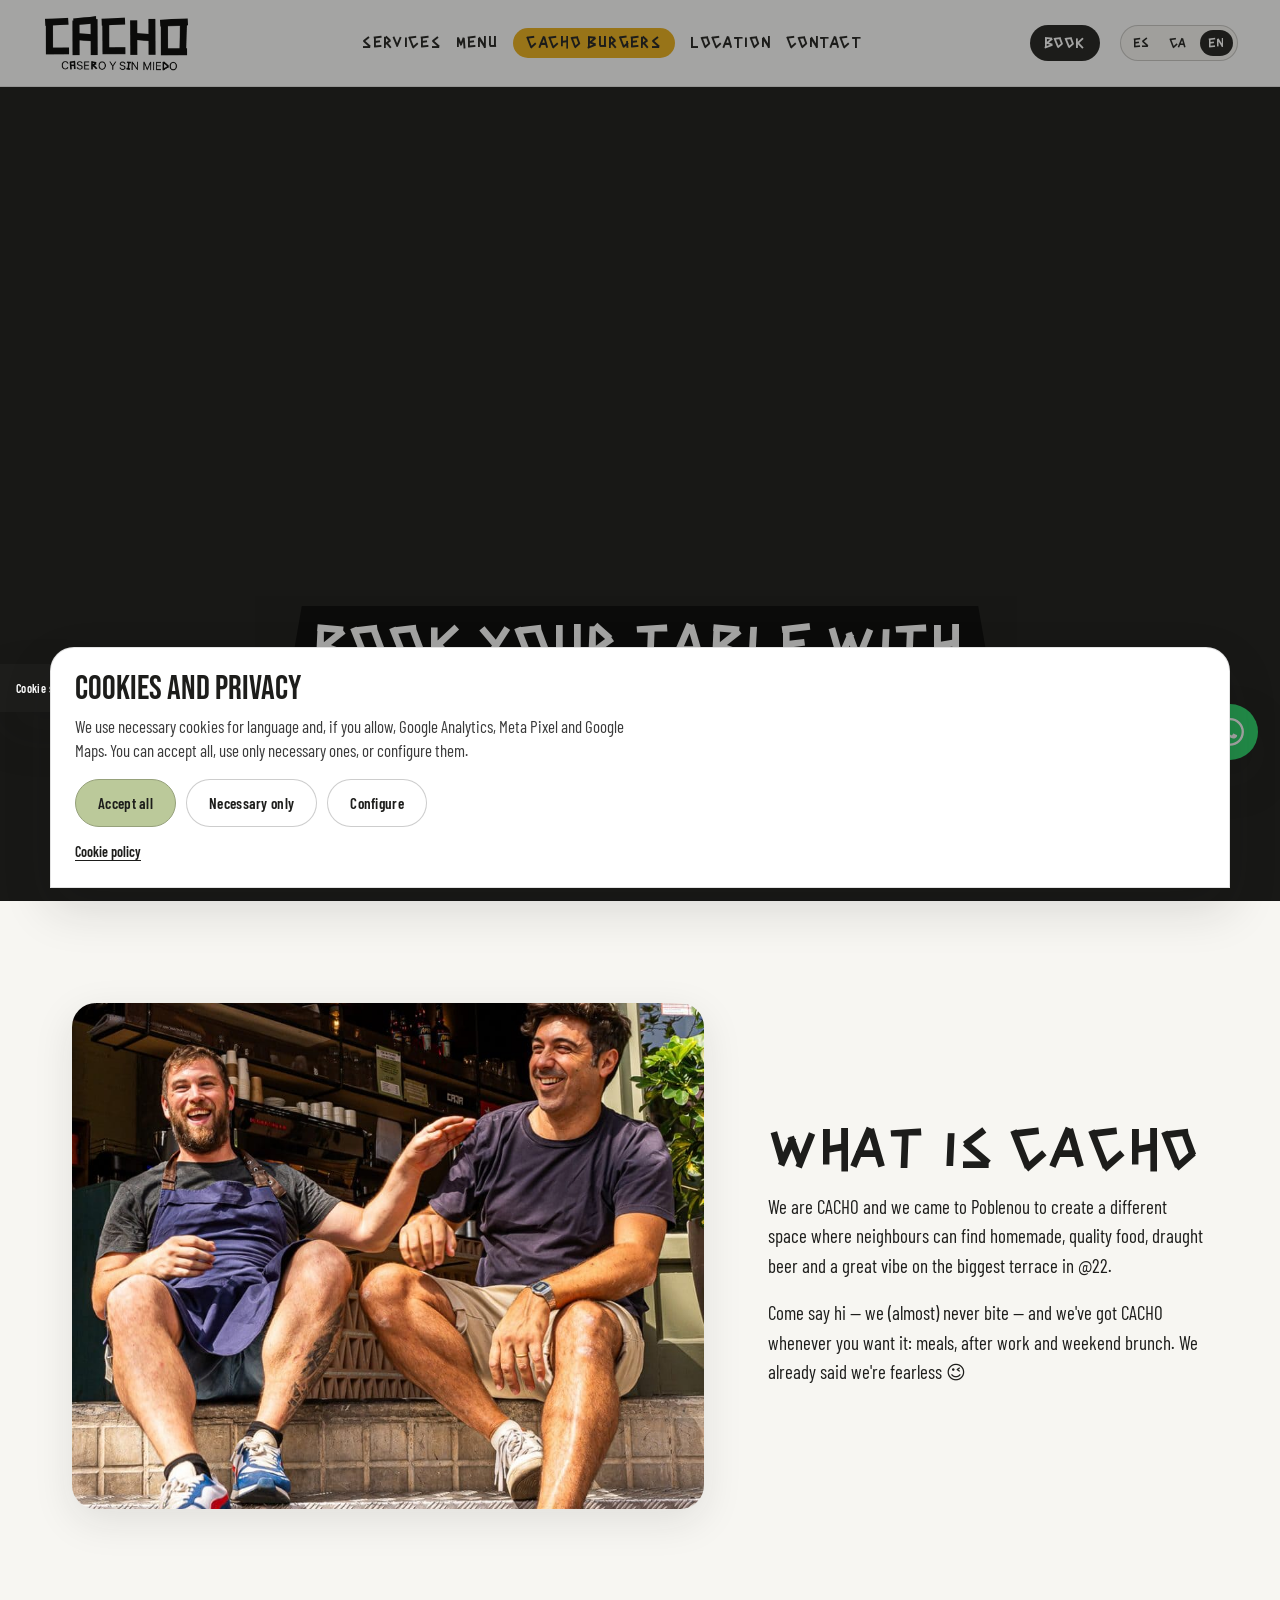
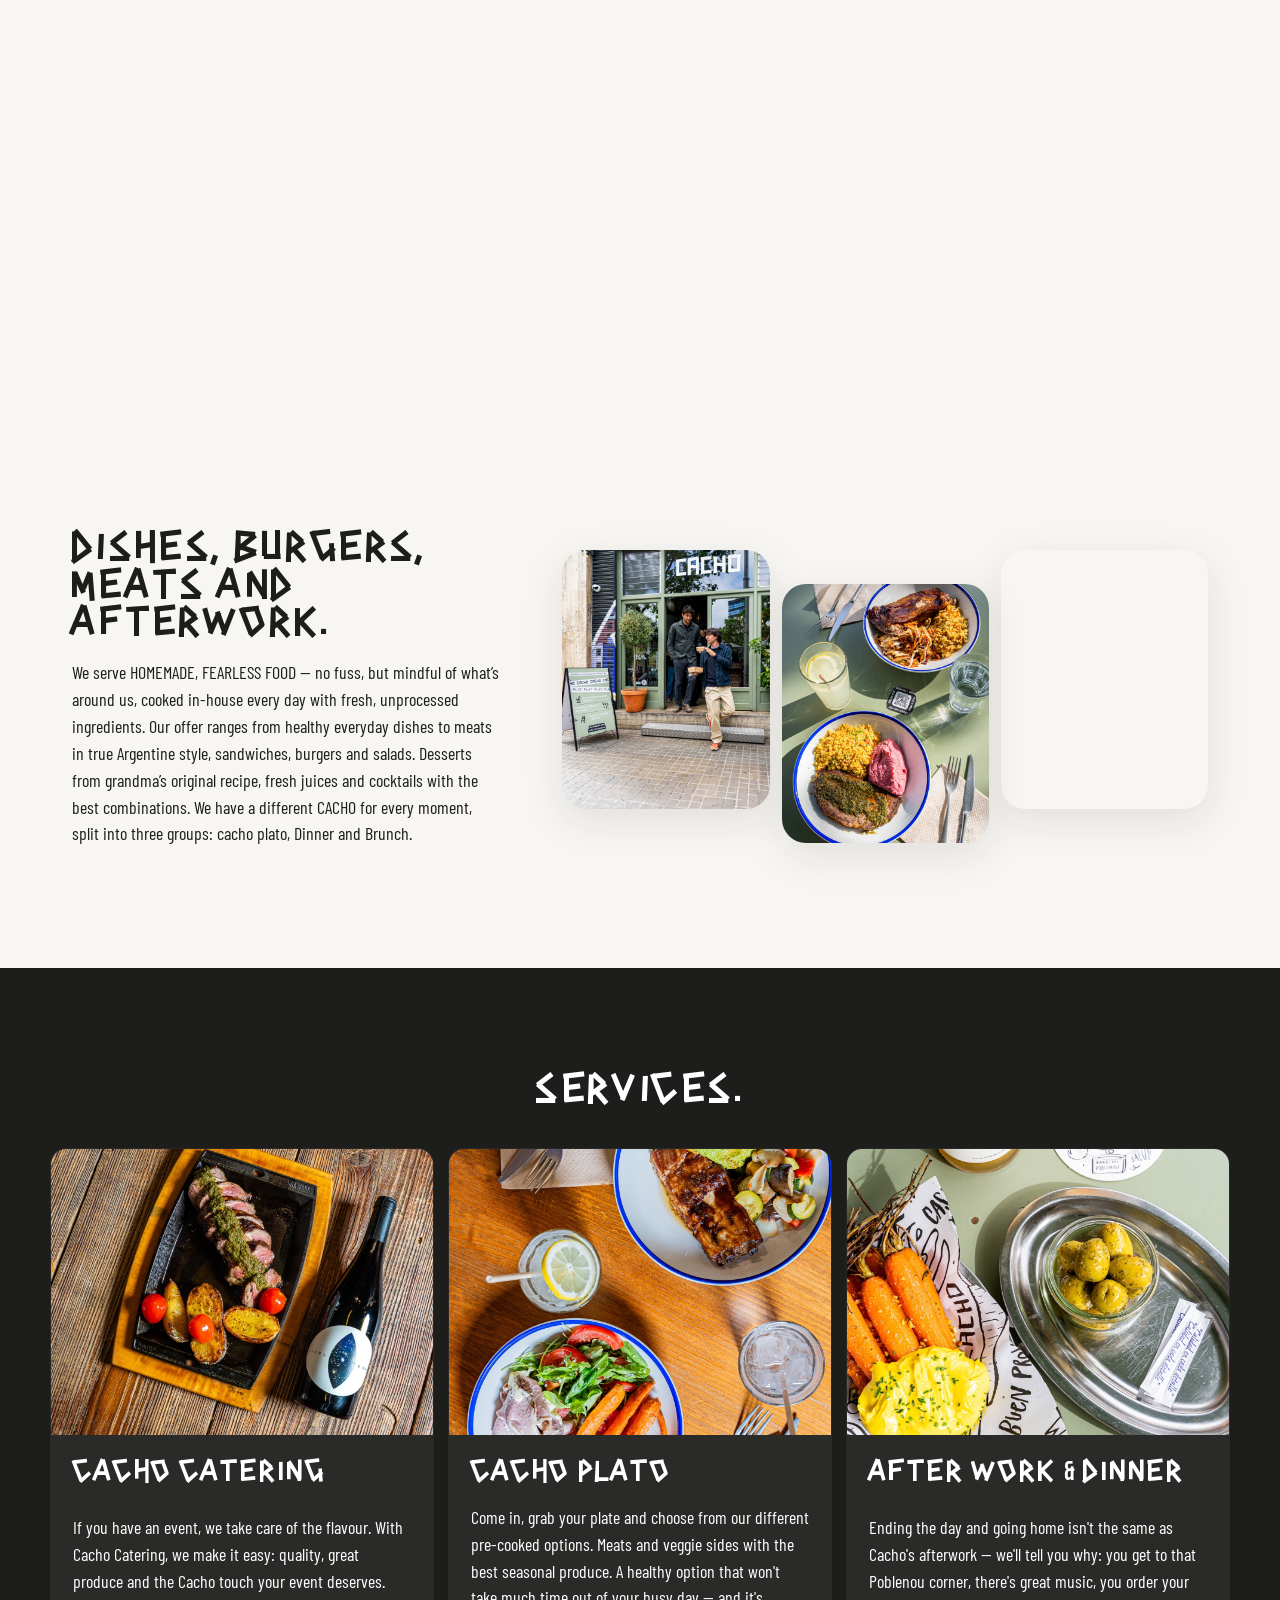
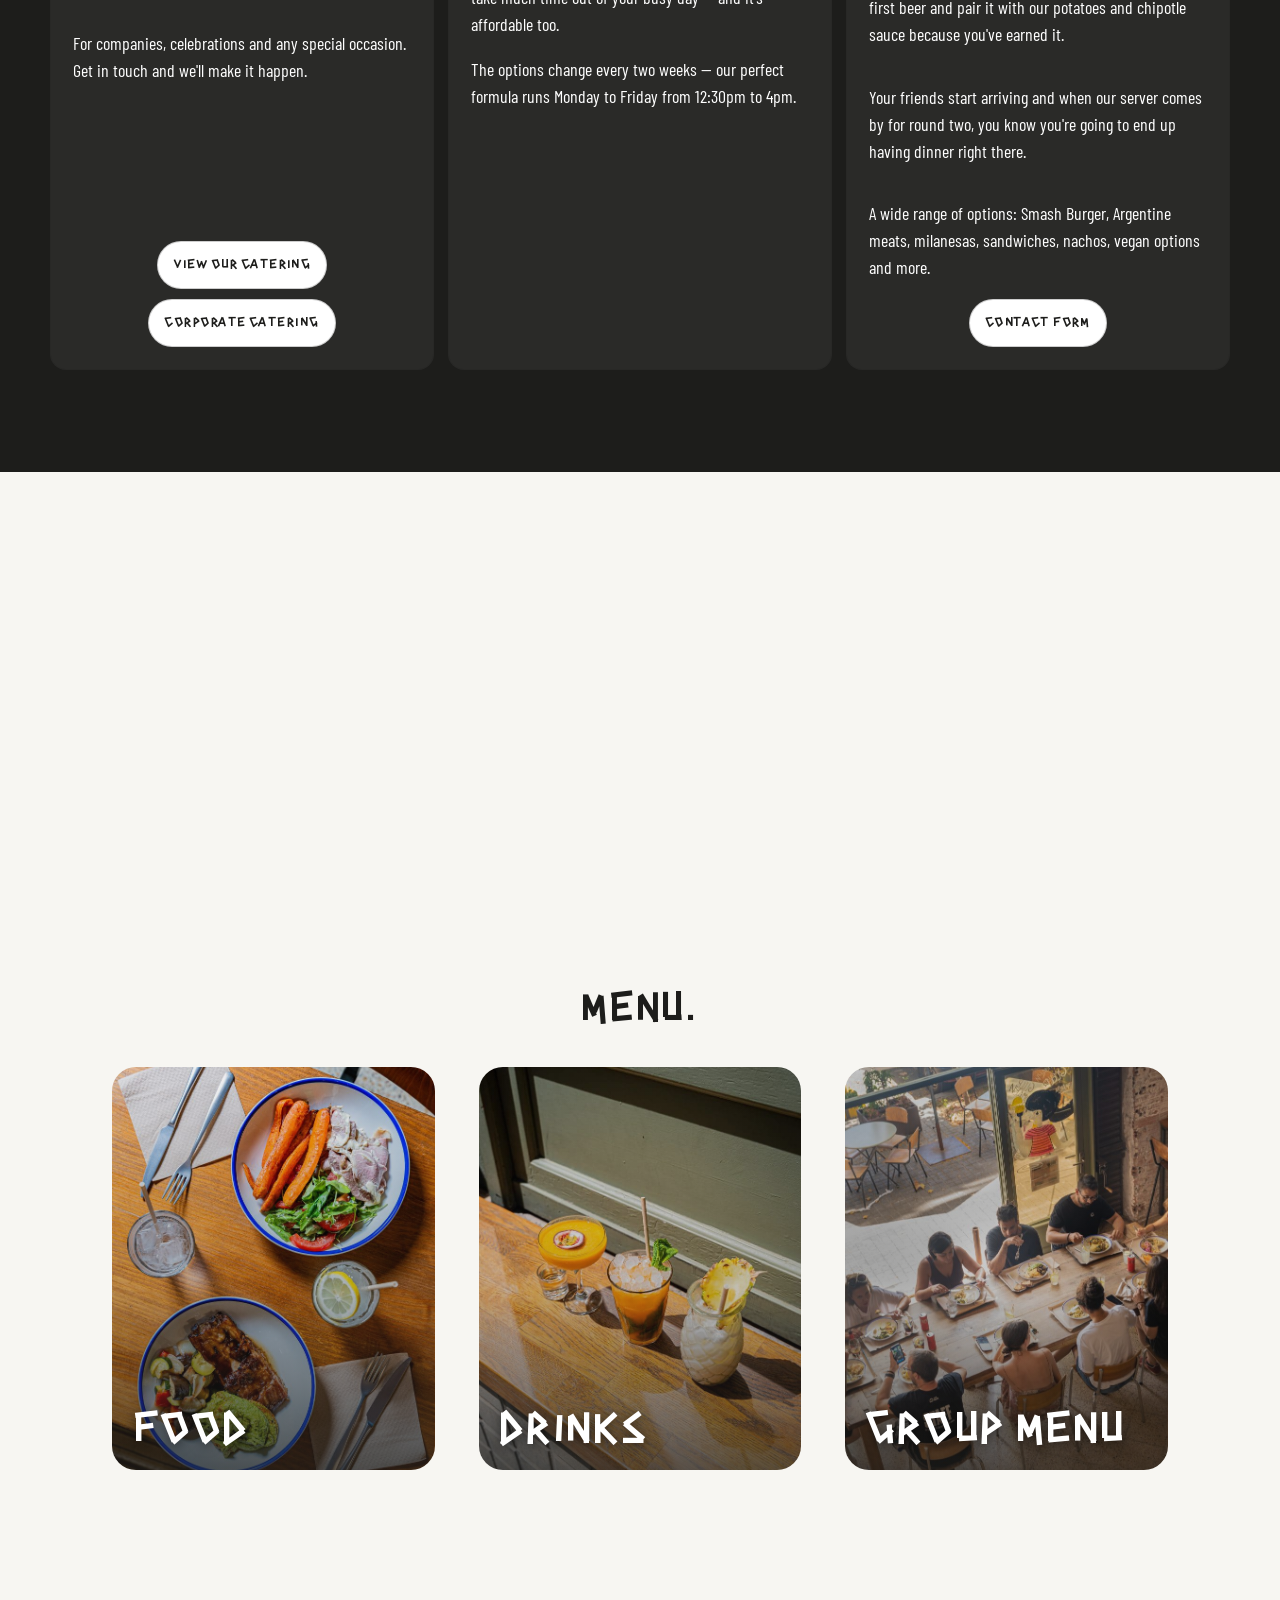
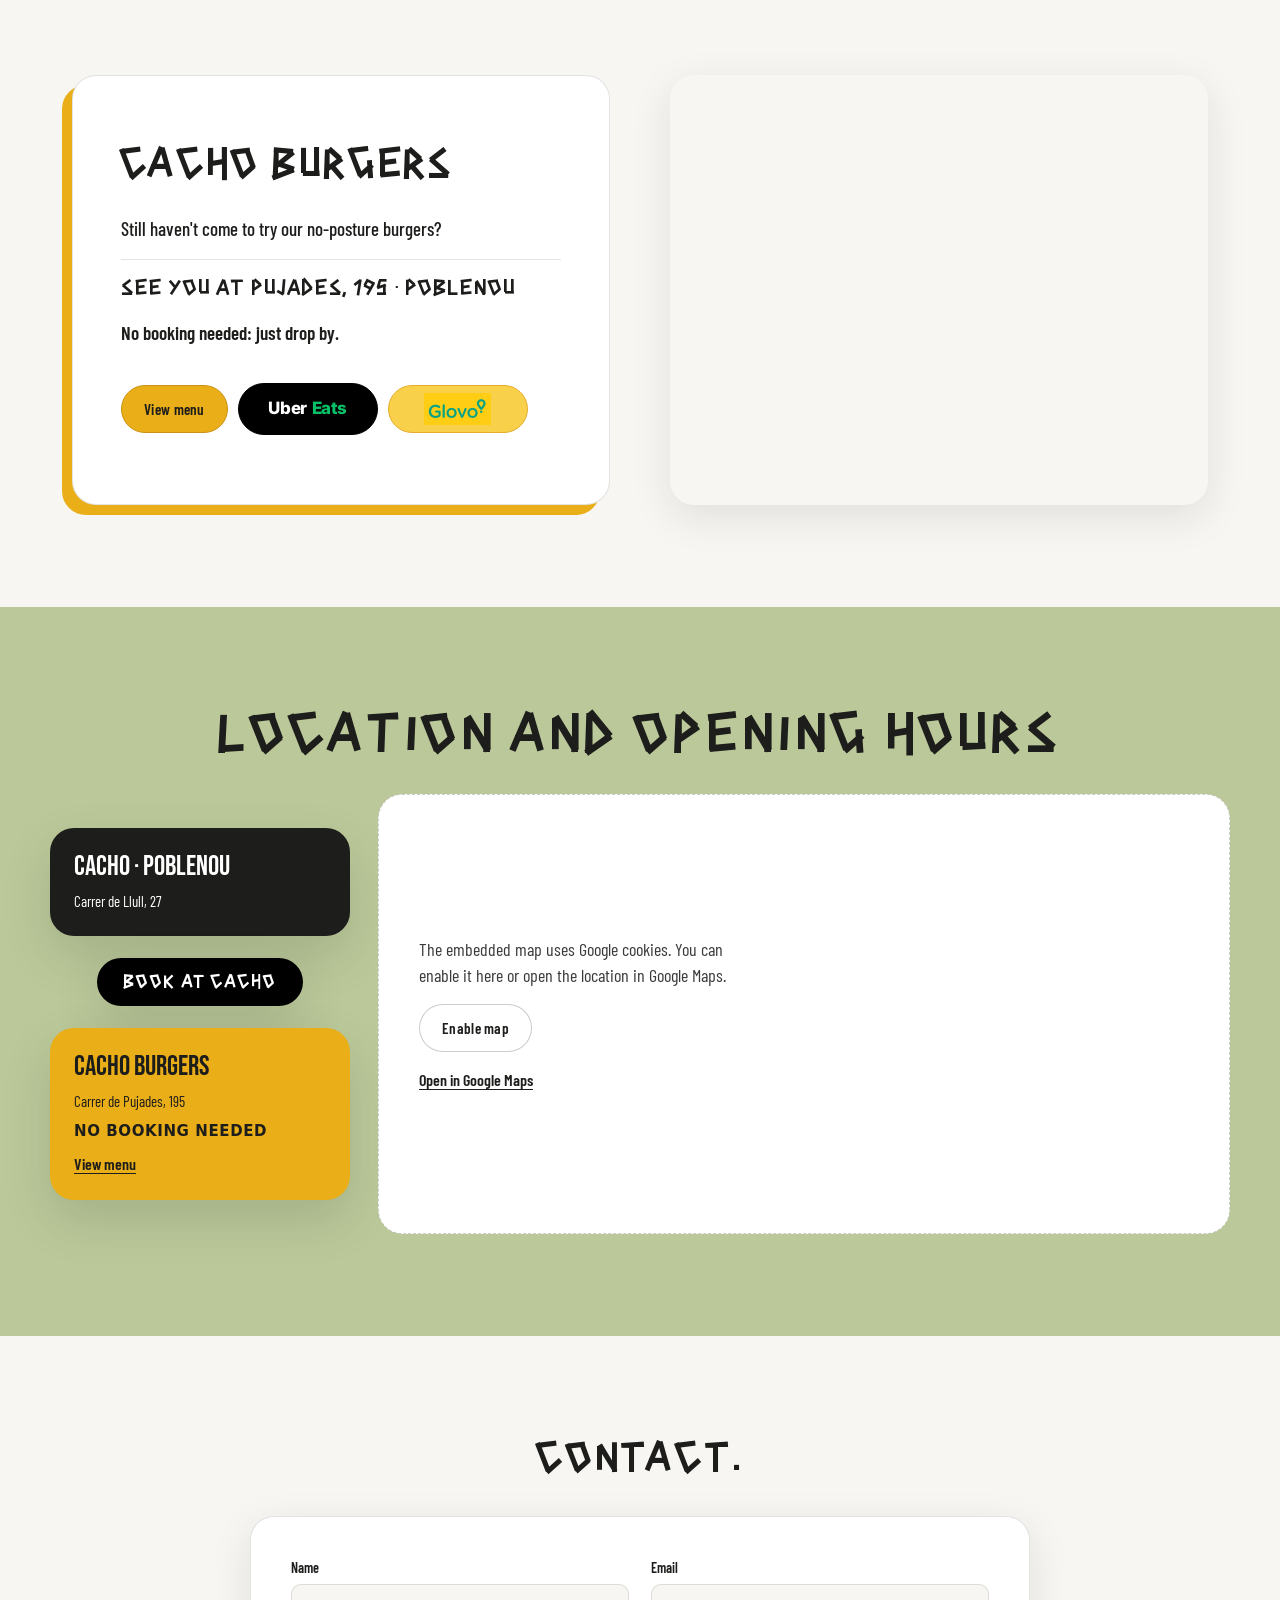
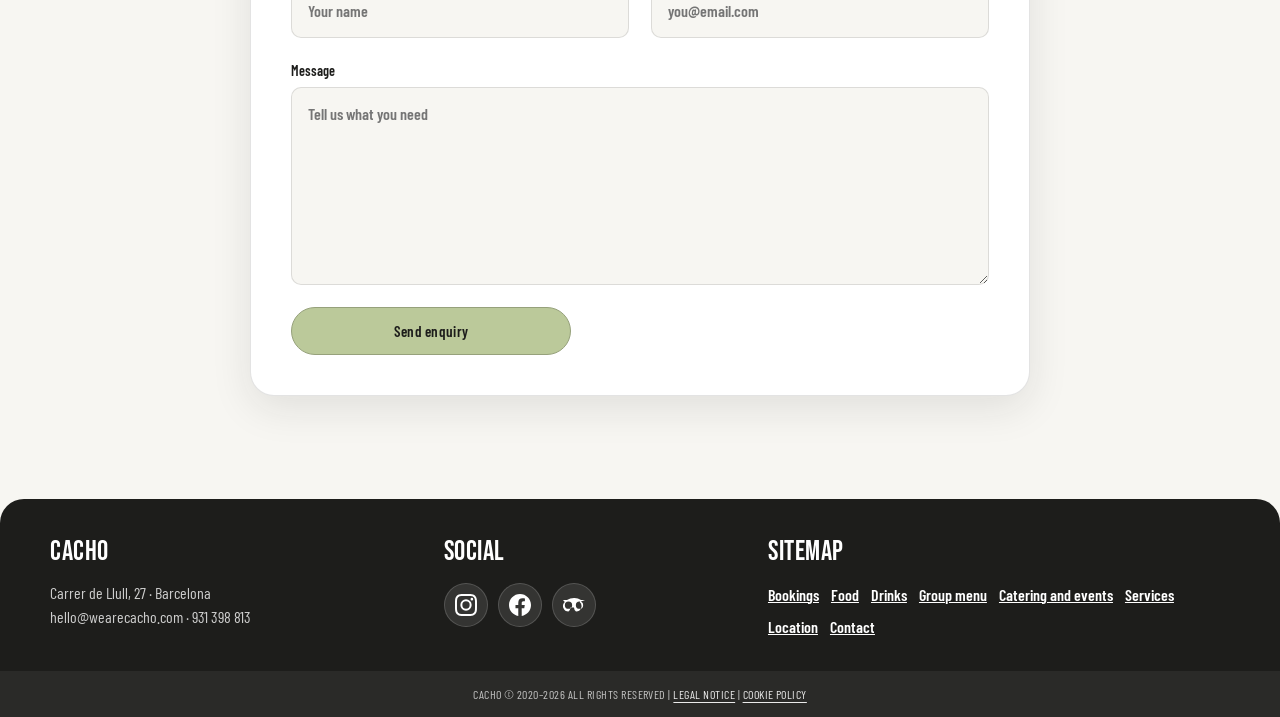
==== commit 02d703df: "Aclarar que las reservas son solo para CACHO (Llull, 27) Título y dirección sobre el motor de reserv" ====
--- a/index.html
+++ b/index.html
@@ -29,7 +29,7 @@
   <link rel="preconnect" href="https://www.covermanager.com" crossorigin>
   <link rel="preconnect" href="https://fonts.gstatic.com" crossorigin>
   <link href="https://fonts.googleapis.com/css2?family=Barlow+Condensed:wght@400;500;600;700&family=Bebas+Neue&family=Inter:wght@800&display=swap" rel="stylesheet">
-  <link rel="stylesheet" href="./styles.css?v=catering-empresa">
+  <link rel="stylesheet" href="./styles.css?v=reservas-claras">
 </head>
 <body>
   <header class="site-header">
@@ -174,6 +174,7 @@
         <div class="burgers-body">
           <p class="burgers-lead" data-i18n="burgersLead">¿Aún no habéis venido a probar nuestras burgers sin postureo?</p>
           <p class="burgers-meet" data-i18n="burgersMeet">Nos vemos en Pujades, 195 · Poblenou</p>
+          <p class="burgers-no-booking" data-i18n="burgersNoBooking">Sin reserva: ven cuando quieras.</p>
           <div class="burgers-actions">
             <a class="btn primary burgers-cta" href="./cacho-burgers.html" data-i18n="burgersViewMenu">Ver carta</a>
             <a class="btn delivery-cta delivery-cta--ubereats" href="https://www.ubereats.com/store-browse-uuid/78b6e2e8-098c-5527-8963-9767c01d6133?diningMode=DELIVERY" target="_blank" rel="noopener noreferrer" aria-label="Uber Eats">
@@ -213,13 +214,22 @@
         </div>
         <div class="location-sidebar">
           <aside class="booking-panel">
-            <strong data-i18n="bookingArea">PobleNou</strong>
+            <strong data-i18n="bookingArea">CACHO · Poblenou</strong>
             <span>Carrer de Llull, 27</span>
             <span data-sheet-hours="hoursMonWed" data-sheet-hours-scope="home" hidden></span>
             <span data-sheet-hours="hoursThuFri" data-sheet-hours-scope="home" hidden></span>
             <span data-sheet-hours="hoursWeekend" data-sheet-hours-scope="home" hidden></span>
           </aside>
-          <a class="btn location-book-btn" href="./reservas.html" data-i18n="bookNow">Reservar ahora</a>
+          <a class="btn location-book-btn" href="./reservas.html" data-i18n="bookNow">Reservar en CACHO</a>
+          <aside class="booking-panel booking-panel--burgers">
+            <strong>Cacho Burgers</strong>
+            <span>Carrer de Pujades, 195</span>
+            <span data-sheet-hours="hoursMonWed" data-sheet-hours-scope="burgers" hidden></span>
+            <span data-sheet-hours="hoursThuFri" data-sheet-hours-scope="burgers" hidden></span>
+            <span data-sheet-hours="hoursWeekend" data-sheet-hours-scope="burgers" hidden></span>
+            <span class="booking-panel__tag" data-i18n="locationBurgersNote">Sin reserva</span>
+            <a class="booking-panel__link" href="./cacho-burgers.html" data-i18n="burgersViewMenu">Ver carta</a>
+          </aside>
         </div>
       </div>
     </section>
@@ -381,6 +391,6 @@
   <script src="./menu-i18n.js?v=1"></script>
   <script src="./menu-sheet-config.js?v=2"></script>
   <script src="./menu-sheet.js?v=11"></script>
-  <script src="./script.js?v=mobile-bar-dock"></script>
+  <script src="./script.js?v=reservas-claras"></script>
 </body>
 </html>
--- a/styles.css
+++ b/styles.css
@@ -898,6 +898,31 @@
   width: 100%;
 }
 
+.booking-panel--burgers {
+  gap: 8px;
+  padding: 20px 24px;
+  color: var(--black);
+  background: #eaae18;
+}
+
+.booking-panel--burgers strong {
+  font-size: 26px;
+}
+
+.booking-panel__tag {
+  font-weight: 700;
+  text-transform: uppercase;
+  letter-spacing: 0.04em;
+}
+
+.booking-panel__link {
+  justify-self: start;
+  color: inherit;
+  font-weight: 600;
+  text-decoration: underline;
+  text-underline-offset: 3px;
+}
+
 .location-book-btn {
   align-self: center;
   min-height: 48px;
@@ -1088,6 +1113,11 @@
   font-family: var(--font-cartel);
   font-size: clamp(20px, 2.4vw, 28px);
   line-height: 1.15;
+}
+
+.burgers-no-booking {
+  margin: 8px 0 0;
+  font-weight: 600;
 }
 
 .burgers-slider {
@@ -2403,6 +2433,49 @@
   max-width: 960px;
   margin: 0 auto;
   box-sizing: border-box;
+}
+
+.reservas-intro {
+  display: grid;
+  gap: 6px;
+  padding: 12px 0 18px;
+  text-align: center;
+}
+
+.reservas-intro__title {
+  margin: 0;
+  font-family: var(--font-cartel);
+  font-size: clamp(24px, 4vw, 40px);
+  font-weight: 400;
+  line-height: 1.05;
+  letter-spacing: 0.03em;
+  text-transform: uppercase;
+  color: var(--ink);
+}
+
+.reservas-intro__address {
+  margin: 0;
+  font-size: clamp(17px, 2vw, 20px);
+  font-weight: 600;
+}
+
+.reservas-intro__note {
+  justify-self: center;
+  margin: 6px 0 0;
+  padding: 8px 14px;
+  font-size: 15px;
+  line-height: 1.35;
+  background: var(--paper-warm);
+  border: 1px solid var(--line);
+  border-radius: var(--radius);
+}
+
+.reservas-intro__note a {
+  margin-left: 4px;
+  font-weight: 600;
+  white-space: nowrap;
+  text-decoration: underline;
+  text-underline-offset: 3px;
 }
 
 .covermanager-frame {
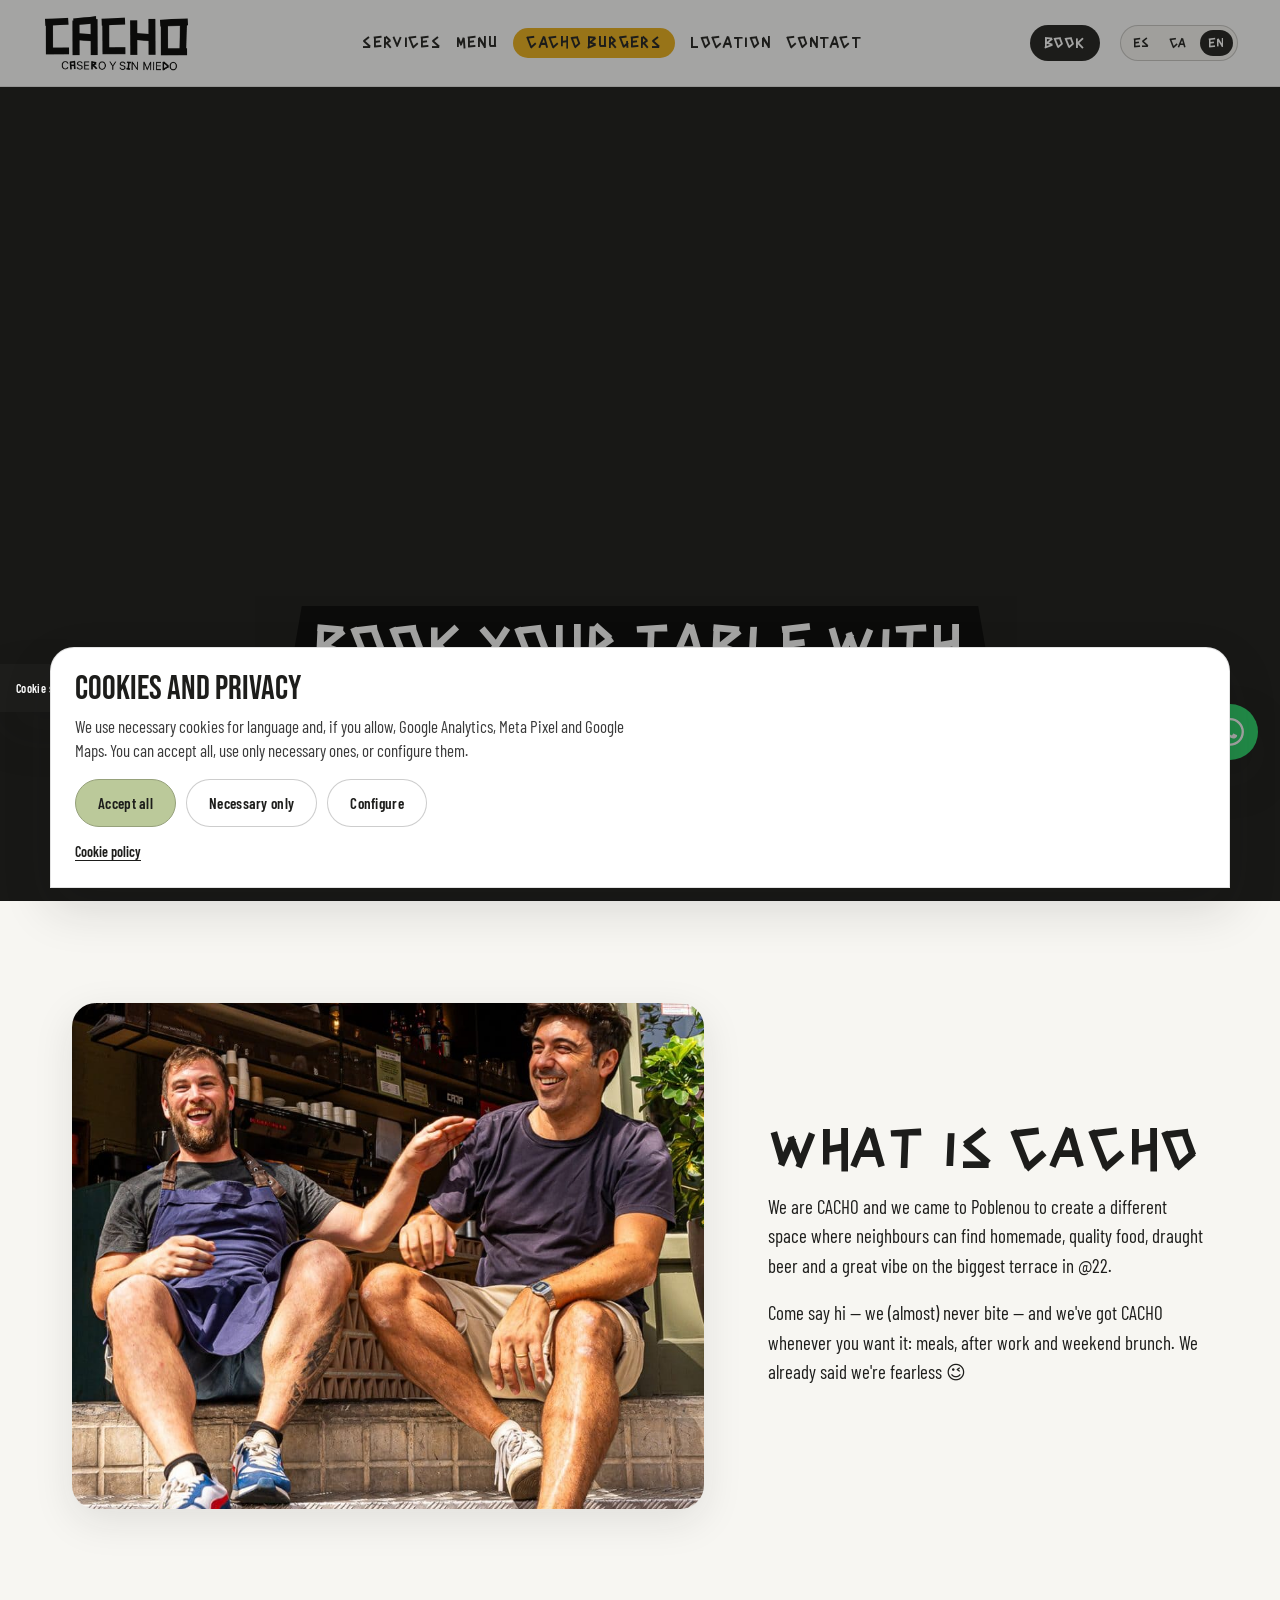
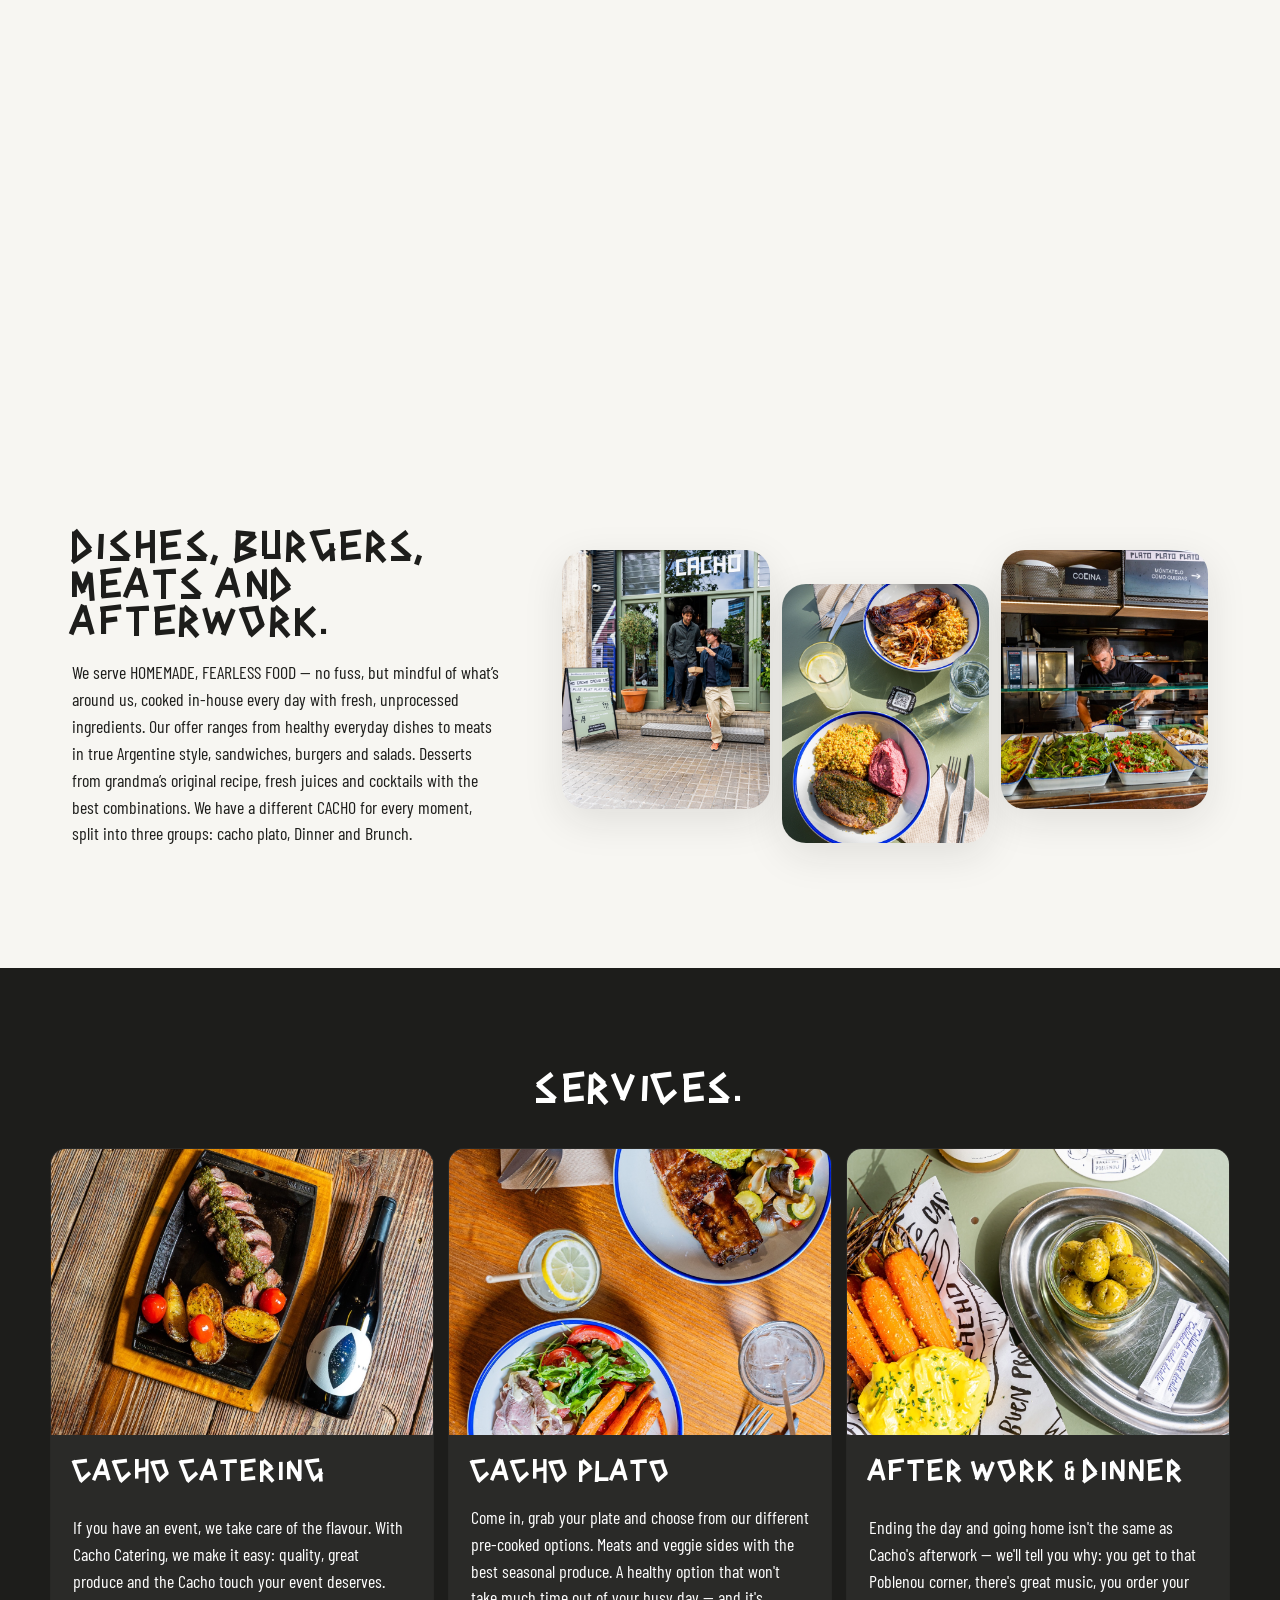
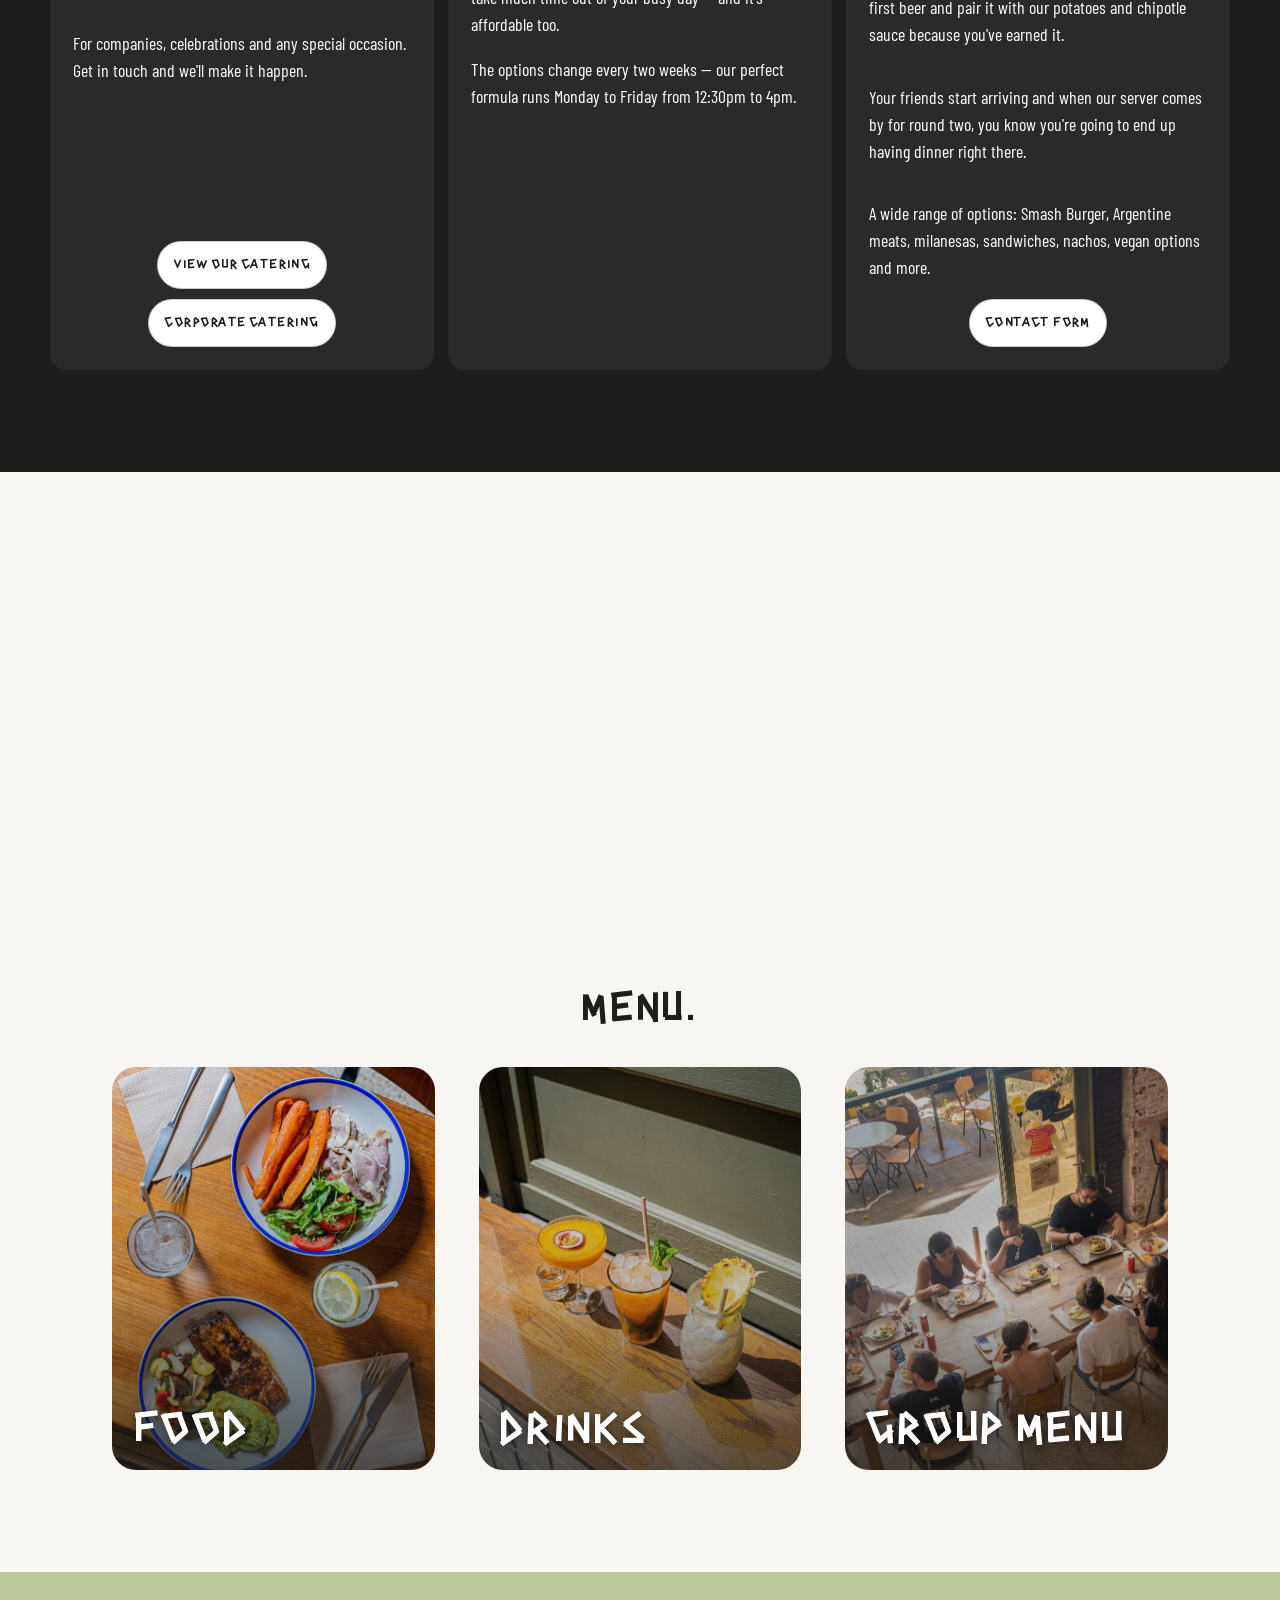
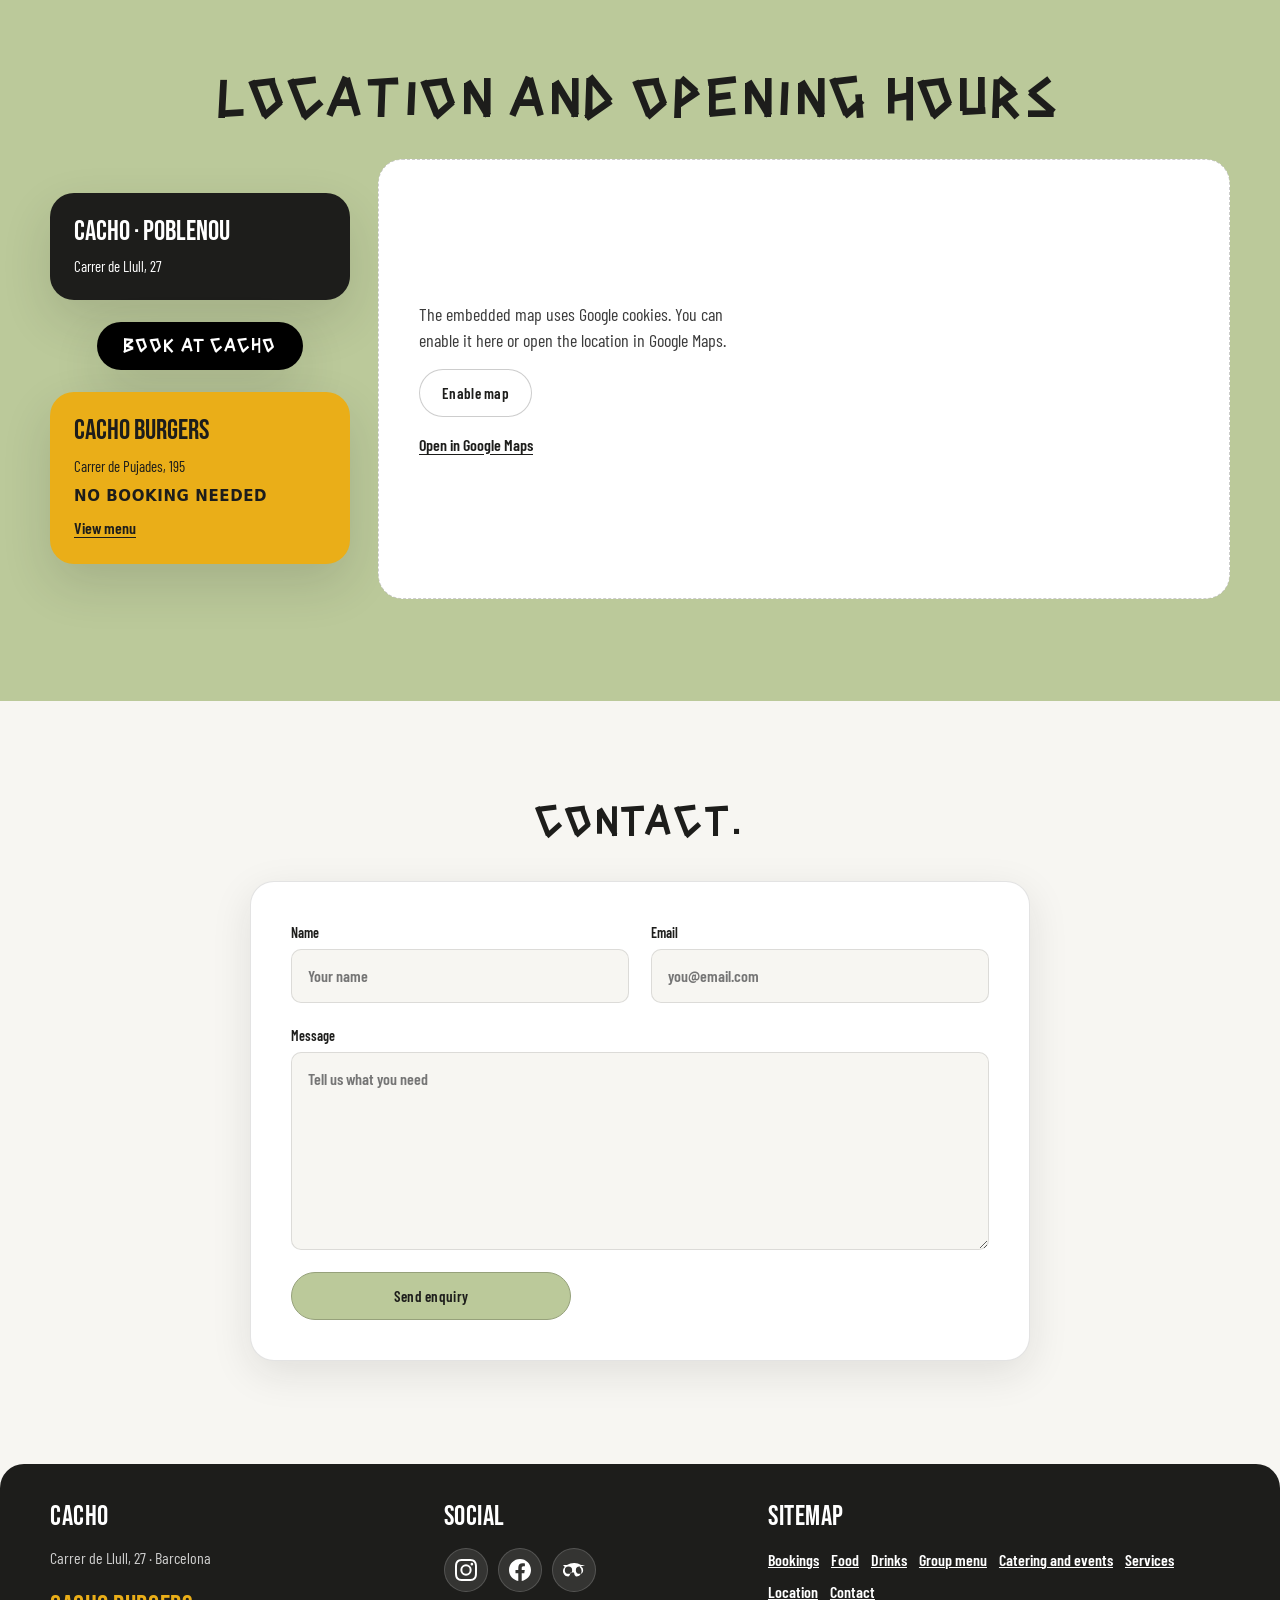
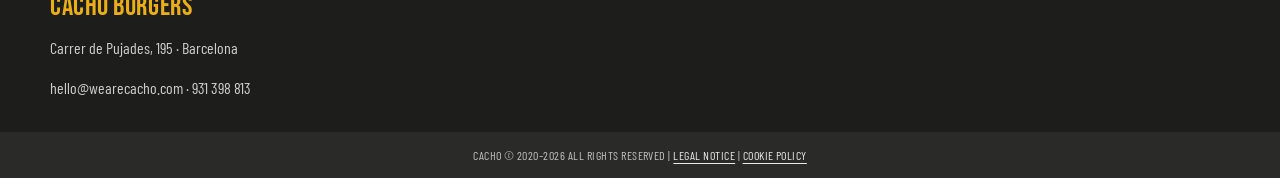
==== commit 718b6bbb: "Separar Cacho Burgers del home y aclarar direcciones en el footer La sección de Cacho Burgers pasa d" ====
--- a/index.html
+++ b/index.html
@@ -29,7 +29,7 @@
   <link rel="preconnect" href="https://www.covermanager.com" crossorigin>
   <link rel="preconnect" href="https://fonts.gstatic.com" crossorigin>
   <link href="https://fonts.googleapis.com/css2?family=Barlow+Condensed:wght@400;500;600;700&family=Bebas+Neue&family=Inter:wght@800&display=swap" rel="stylesheet">
-  <link rel="stylesheet" href="./styles.css?v=reservas-claras">
+  <link rel="stylesheet" href="./styles.css?v=footer-direcciones">
 </head>
 <body>
   <header class="site-header">
@@ -58,7 +58,7 @@
         <div class="nav-links">
           <a href="#catering" data-i18n="navBusiness">Servicios</a>
           <a href="#menu-hub" data-i18n="navMenu">Carta</a>
-          <a class="nav-burgers" href="#cacho-burgers" data-i18n="navBurgers">Cacho Burgers</a>
+          <a class="nav-burgers" href="./cacho-burgers.html" data-i18n="navBurgers">Cacho Burgers</a>
           <a href="#location" data-i18n="navLocation">Ubicación</a>
           <a href="#contacto" data-i18n="navContact">Contacto</a>
         </div>
@@ -165,32 +165,6 @@
         <a href="comidas.html" class="js-menu-page menu-card-link menu-card menu-card--comida" data-i18n="menuFood">Comidas</a>
         <a href="bebidas.html" class="js-menu-page menu-card-link menu-card menu-card--bebidas" data-i18n="menuDrinks">Bebidas</a>
         <a href="menu-grupos.html" class="js-menu-page menu-card-link menu-card menu-card--grupos" data-i18n="menuGroups">Menú grupos</a>
-      </div>
-    </section>
-
-    <section id="cacho-burgers" class="burgers" data-scroll-nudge="52">
-      <div class="burgers-copy">
-        <h2 class="menu-section__title" data-i18n="burgersTitle">Cacho Burgers</h2>
-        <div class="burgers-body">
-          <p class="burgers-lead" data-i18n="burgersLead">¿Aún no habéis venido a probar nuestras burgers sin postureo?</p>
-          <p class="burgers-meet" data-i18n="burgersMeet">Nos vemos en Pujades, 195 · Poblenou</p>
-          <p class="burgers-no-booking" data-i18n="burgersNoBooking">Sin reserva: ven cuando quieras.</p>
-          <div class="burgers-actions">
-            <a class="btn primary burgers-cta" href="./cacho-burgers.html" data-i18n="burgersViewMenu">Ver carta</a>
-            <a class="btn delivery-cta delivery-cta--ubereats" href="https://www.ubereats.com/store-browse-uuid/78b6e2e8-098c-5527-8963-9767c01d6133?diningMode=DELIVERY" target="_blank" rel="noopener noreferrer" aria-label="Uber Eats">
-              <span class="ubereats-word ubereats-word--uber">Uber</span><span class="ubereats-word ubereats-word--eats">Eats</span>
-            </a>
-            <a class="btn delivery-cta delivery-cta--glovo" href="https://glovoapp.com/es/es/barcelona/stores/cacho-barcelona" target="_blank" rel="noopener noreferrer" aria-label="Glovo">
-              <img src="images/glovo.png" alt="Glovo" loading="lazy" decoding="async">
-            </a>
-          </div>
-        </div>
-      </div>
-      <div class="burgers-slider" aria-hidden="true">
-        <img src="images/cacho-burger.png" data-i18n-alt="altBurgersSlide1" alt="Terraza de Cacho Burgers en Poblenou" loading="lazy" decoding="async">
-        <img src="images/_DSC4637.jpg" data-i18n-alt="altBurgersSlide2" alt="Burger, patatas y bebida en Cacho Burgers" loading="lazy" decoding="async">
-        <img src="images/_DSC4779.jpg" data-i18n-alt="altBurgersSlide3" alt="Smash burger en Cacho Burgers" loading="lazy" decoding="async">
-        <img src="images/_DSC4845.jpg" data-i18n-alt="altBurgersSlide4" alt="Fingers de pollo en Cacho Burgers" loading="lazy" decoding="async">
       </div>
     </section>
 
@@ -341,7 +315,10 @@
   <footer class="footer">
     <div>
       <strong>CACHO</strong>
-      <p>Carrer de Llull, 27 · Barcelona<br>hello@wearecacho.com · 931 398 813</p>
+      <p>Carrer de Llull, 27 · Barcelona</p>
+      <strong class="footer-burgers">Cacho Burgers</strong>
+      <p>Carrer de Pujades, 195 · Barcelona</p>
+      <p class="footer-contact">hello@wearecacho.com · 931 398 813</p>
     </div>
     <div>
       <strong data-i18n="footerNetworks">Redes</strong>
@@ -391,6 +368,6 @@
   <script src="./menu-i18n.js?v=1"></script>
   <script src="./menu-sheet-config.js?v=2"></script>
   <script src="./menu-sheet.js?v=11"></script>
-  <script src="./script.js?v=reservas-claras"></script>
+  <script src="./script.js?v=burgers-hero"></script>
 </body>
 </html>
--- a/styles.css
+++ b/styles.css
@@ -988,6 +988,11 @@
   align-items: stretch;
 }
 
+.burgers--page {
+  padding-top: clamp(28px, 5vw, 56px);
+  padding-bottom: 0;
+}
+
 .burgers-copy {
   display: flex;
   flex-direction: column;
@@ -1497,6 +1502,16 @@
   font-size: 28px;
   font-weight: 400;
   letter-spacing: 0.02em;
+}
+
+.footer strong.footer-burgers {
+  display: block;
+  margin-top: 16px;
+  color: #eaae18;
+}
+
+.footer p.footer-contact {
+  margin-top: 16px;
 }
 
 .footer p {
@@ -2903,6 +2918,10 @@
 
   .burgers-body {
     text-align: center;
+  }
+
+  .burgers-actions {
+    justify-content: center;
   }
 
   .location-section > h2 {
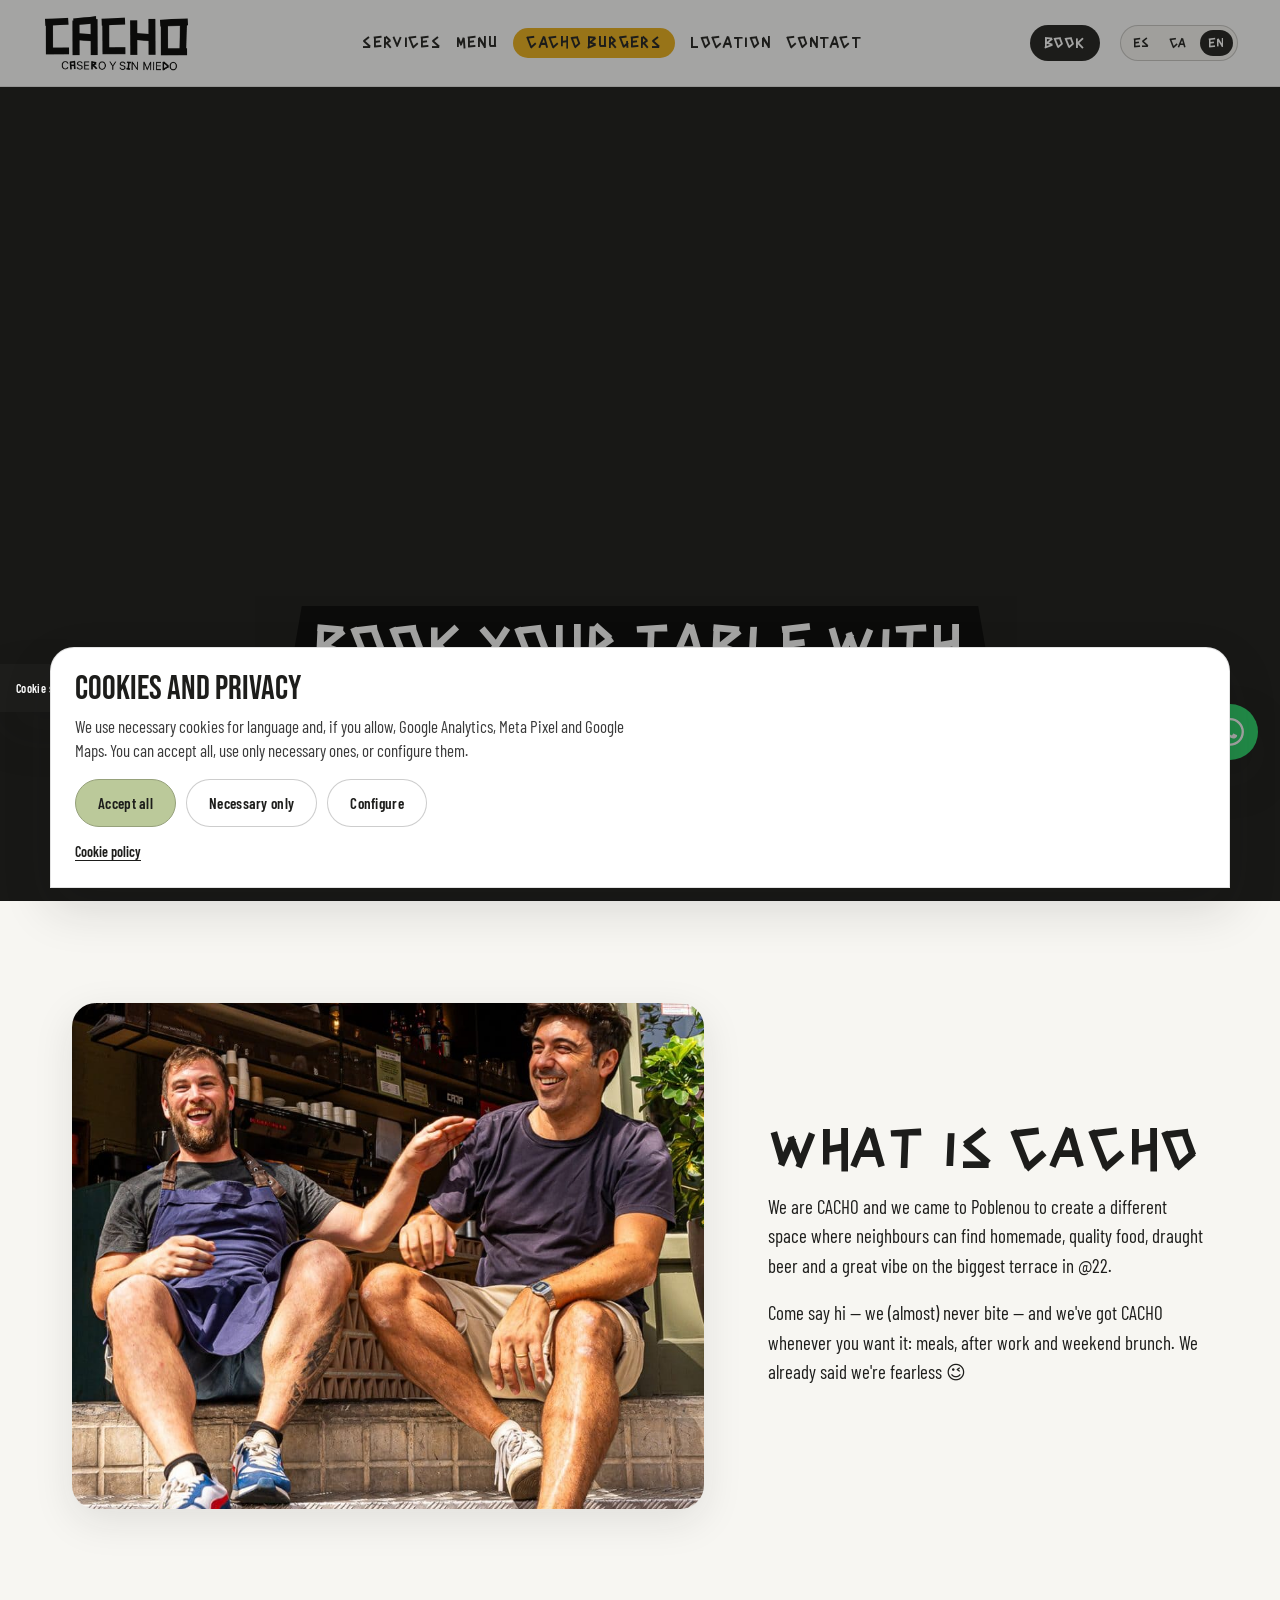
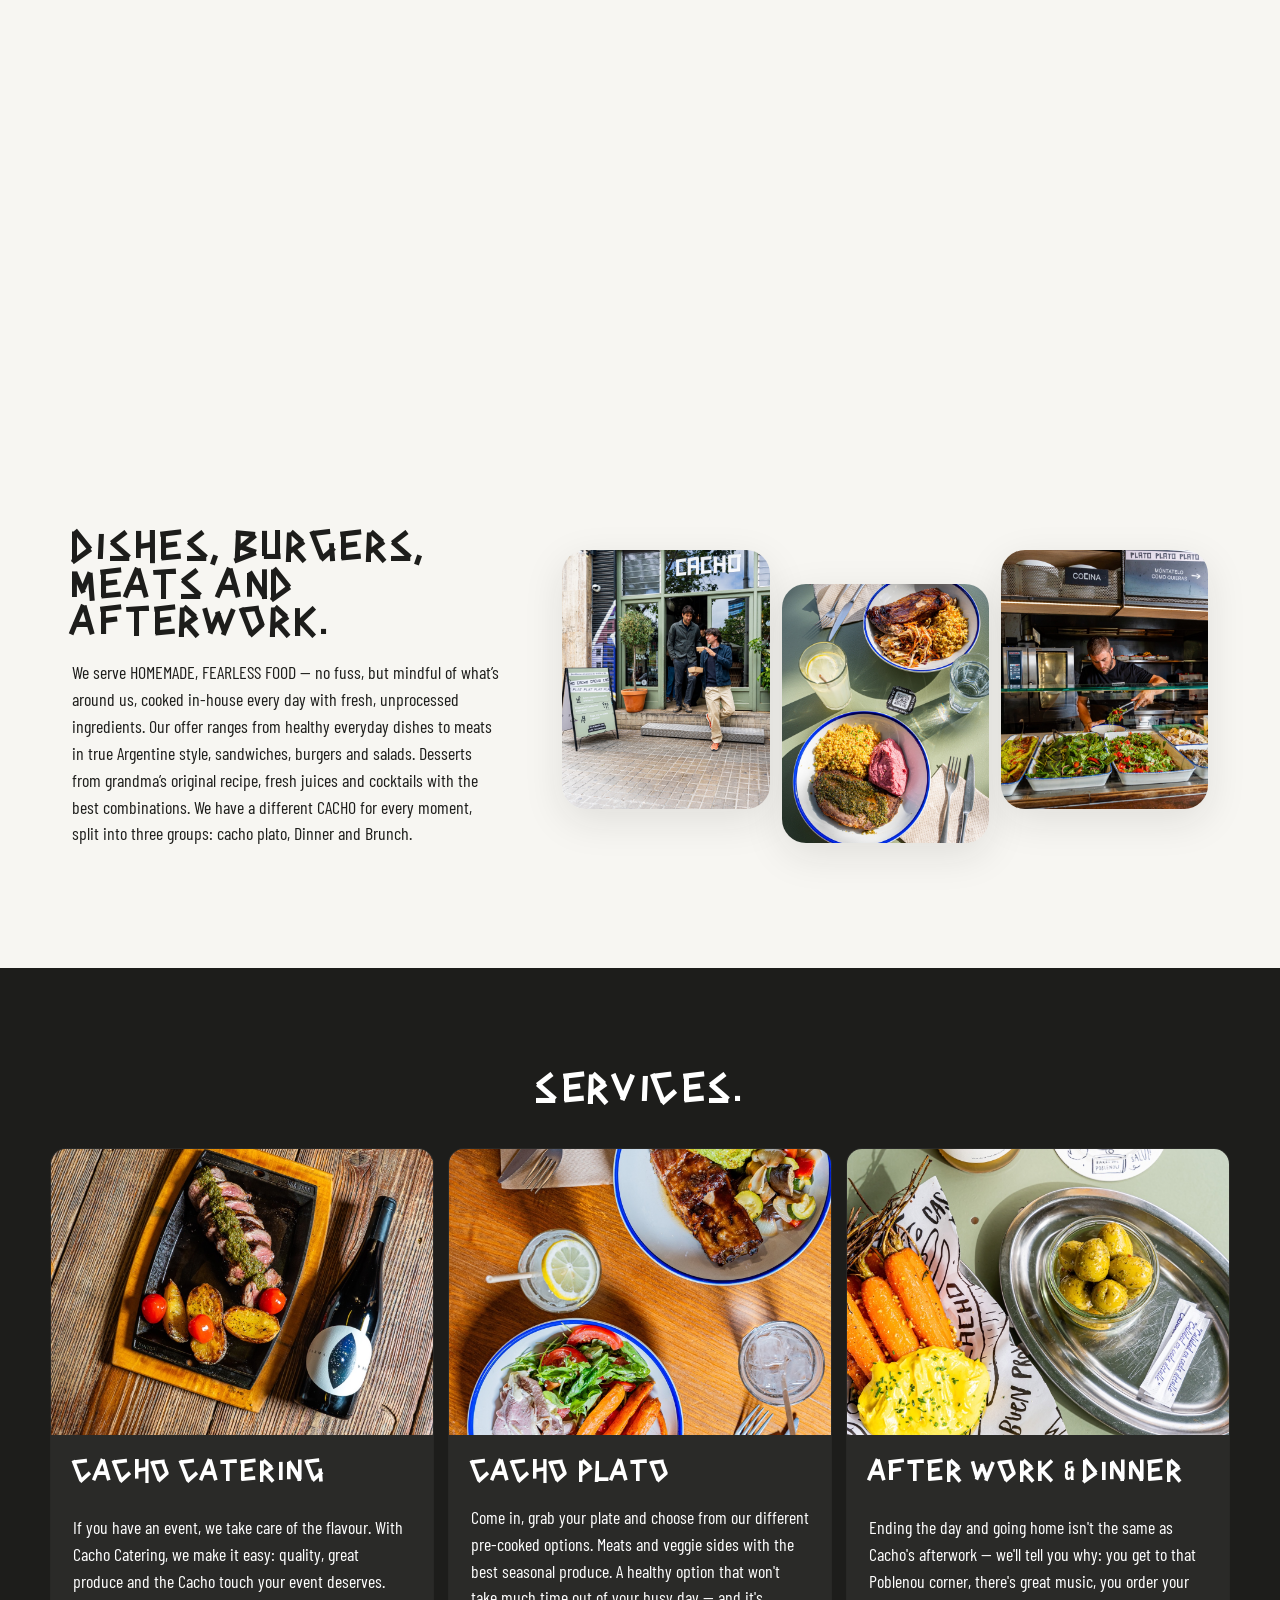
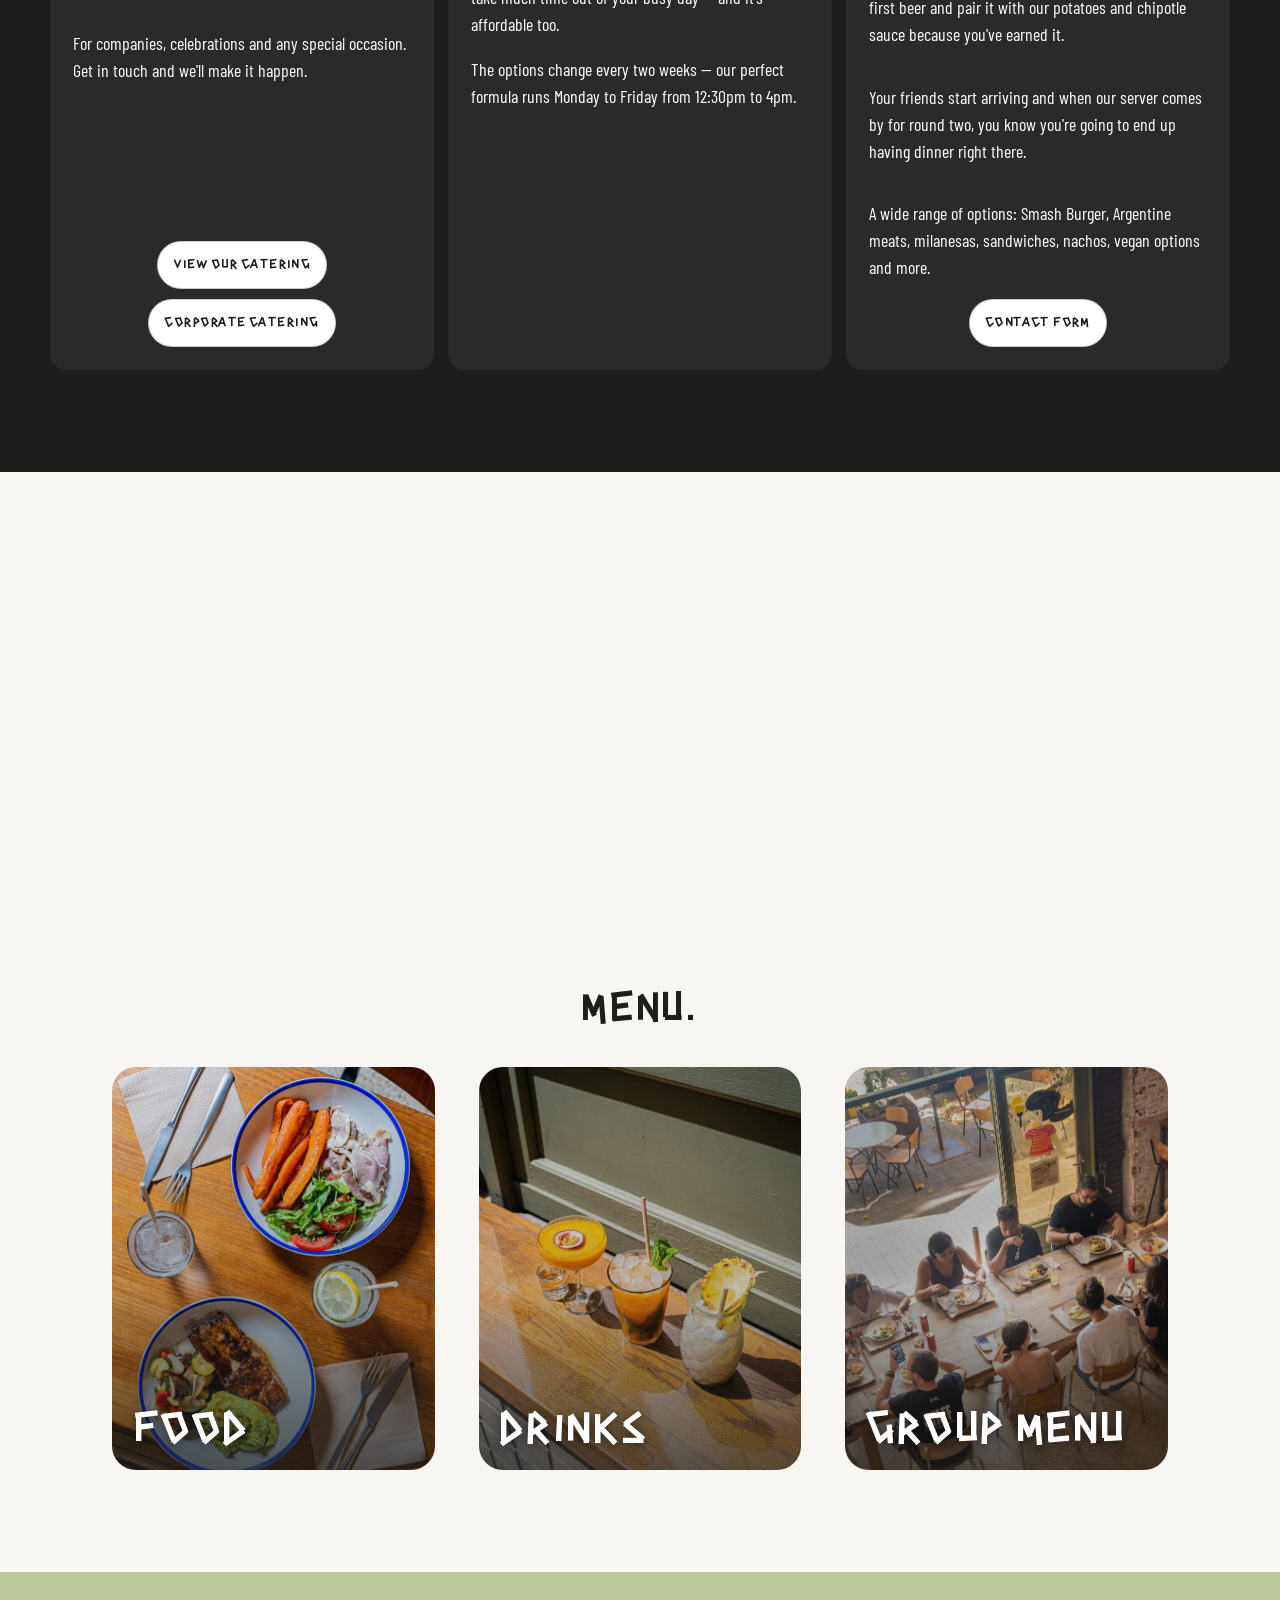
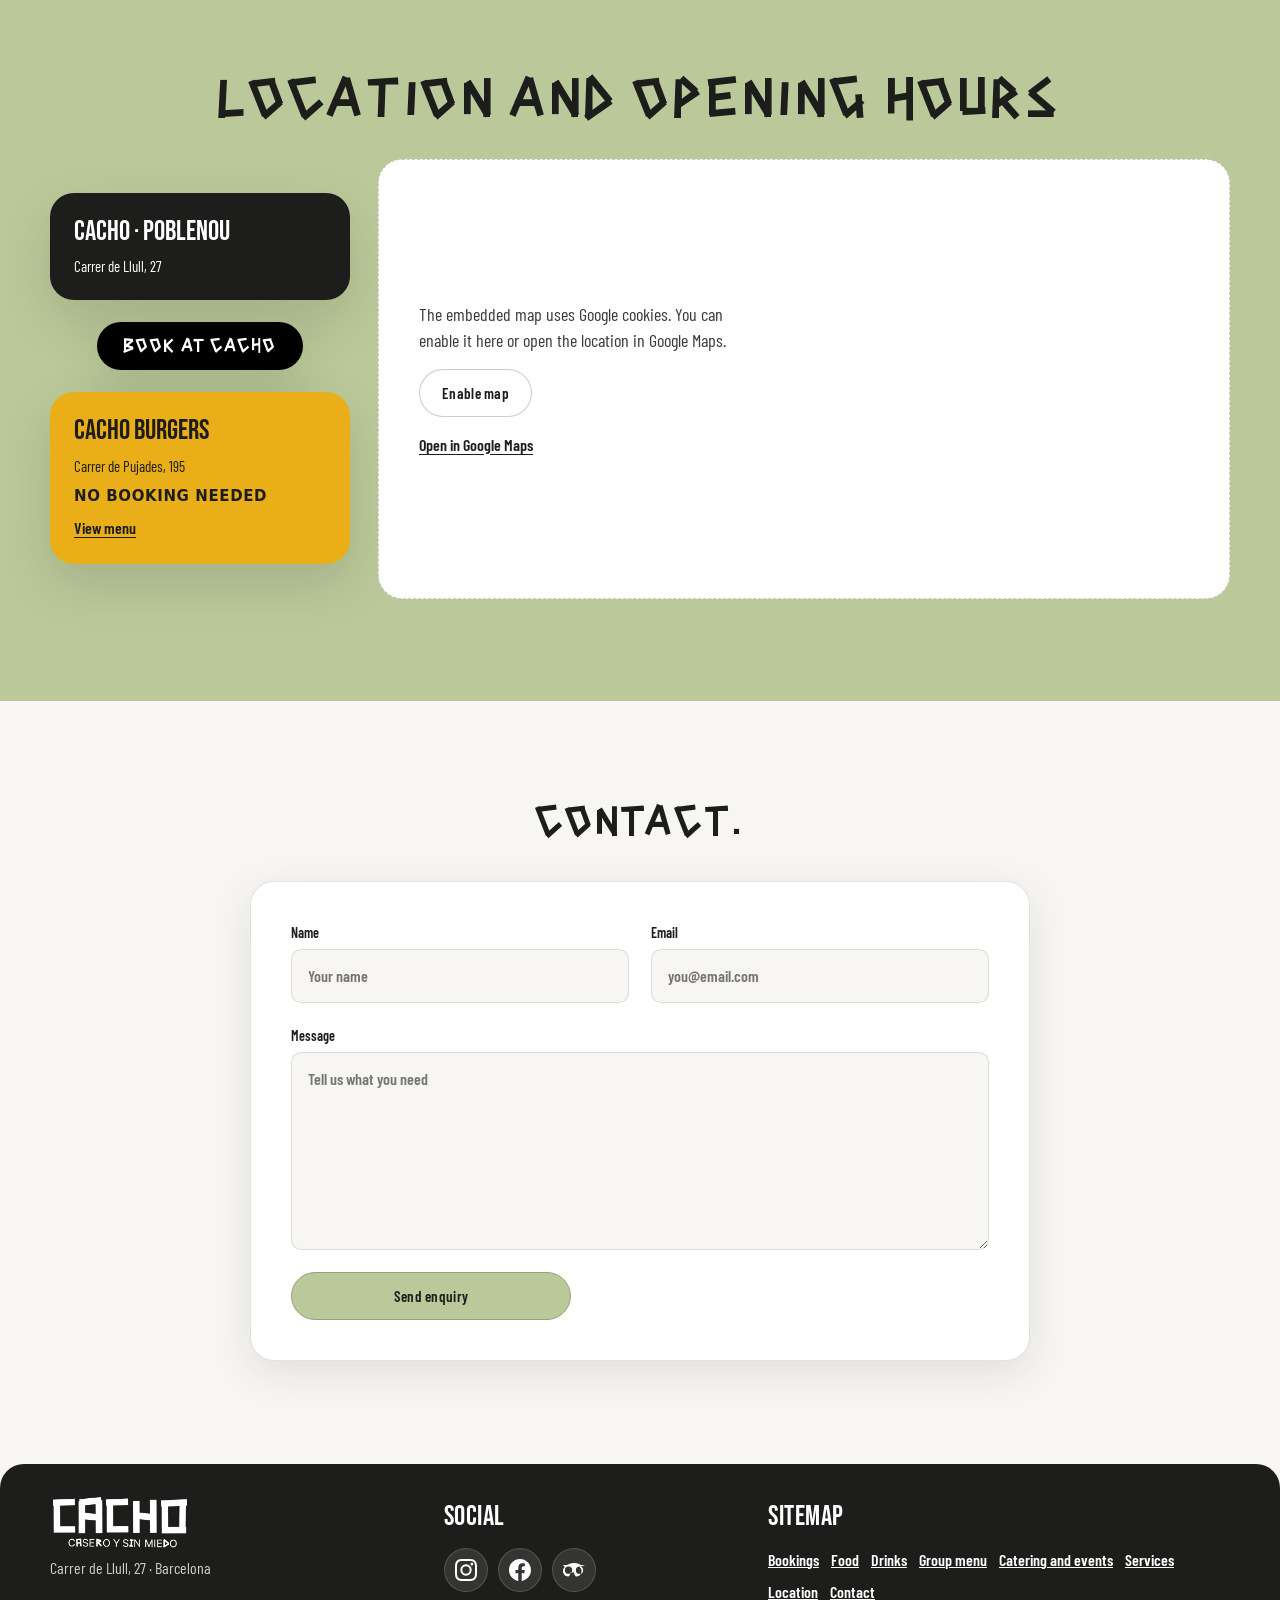
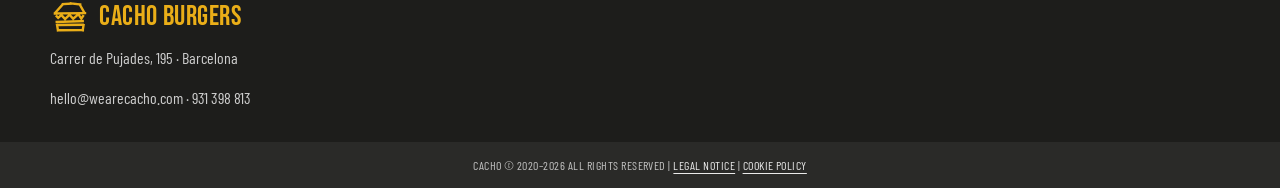
==== commit ed0db3e8: "Poner logos en el footer y quitar Reservar del navbar de Cacho Burgers - Footer: logo de CACHO en lu" ====
--- a/index.html
+++ b/index.html
@@ -29,7 +29,7 @@
   <link rel="preconnect" href="https://www.covermanager.com" crossorigin>
   <link rel="preconnect" href="https://fonts.gstatic.com" crossorigin>
   <link href="https://fonts.googleapis.com/css2?family=Barlow+Condensed:wght@400;500;600;700&family=Bebas+Neue&family=Inter:wght@800&display=swap" rel="stylesheet">
-  <link rel="stylesheet" href="./styles.css?v=footer-direcciones">
+  <link rel="stylesheet" href="./styles.css?v=footer-logos">
 </head>
 <body>
   <header class="site-header">
@@ -314,9 +314,9 @@
 
   <footer class="footer">
     <div>
-      <strong>CACHO</strong>
+      <img class="footer-logo" src="images/logo-cacho.png" width="160" height="60" alt="CACHO">
       <p>Carrer de Llull, 27 · Barcelona</p>
-      <strong class="footer-burgers">Cacho Burgers</strong>
+      <strong class="footer-burgers"><span class="footer-burgers__icon" aria-hidden="true"></span>Cacho Burgers</strong>
       <p>Carrer de Pujades, 195 · Barcelona</p>
       <p class="footer-contact">hello@wearecacho.com · 931 398 813</p>
     </div>
--- a/styles.css
+++ b/styles.css
@@ -1505,9 +1505,27 @@
 }
 
 .footer strong.footer-burgers {
-  display: block;
+  display: flex;
+  align-items: center;
+  gap: 10px;
   margin-top: 16px;
   color: #eaae18;
+}
+
+.footer-logo {
+  display: block;
+  width: 140px;
+  height: auto;
+  filter: invert(1);
+}
+
+.footer-burgers__icon {
+  flex-shrink: 0;
+  width: 1.4em;
+  height: 1.4em;
+  background: currentColor;
+  -webkit-mask: url("images/BURGUERS-Y-SANDWICH.svg") center / contain no-repeat;
+  mask: url("images/BURGUERS-Y-SANDWICH.svg") center / contain no-repeat;
 }
 
 .footer p.footer-contact {
@@ -3448,6 +3466,10 @@
     font-size: 18px;
   }
 
+  .footer-logo {
+    width: 110px;
+  }
+
   .mobile-bottom-bar {
     display: grid;
     grid-template-columns: auto 1fr auto;
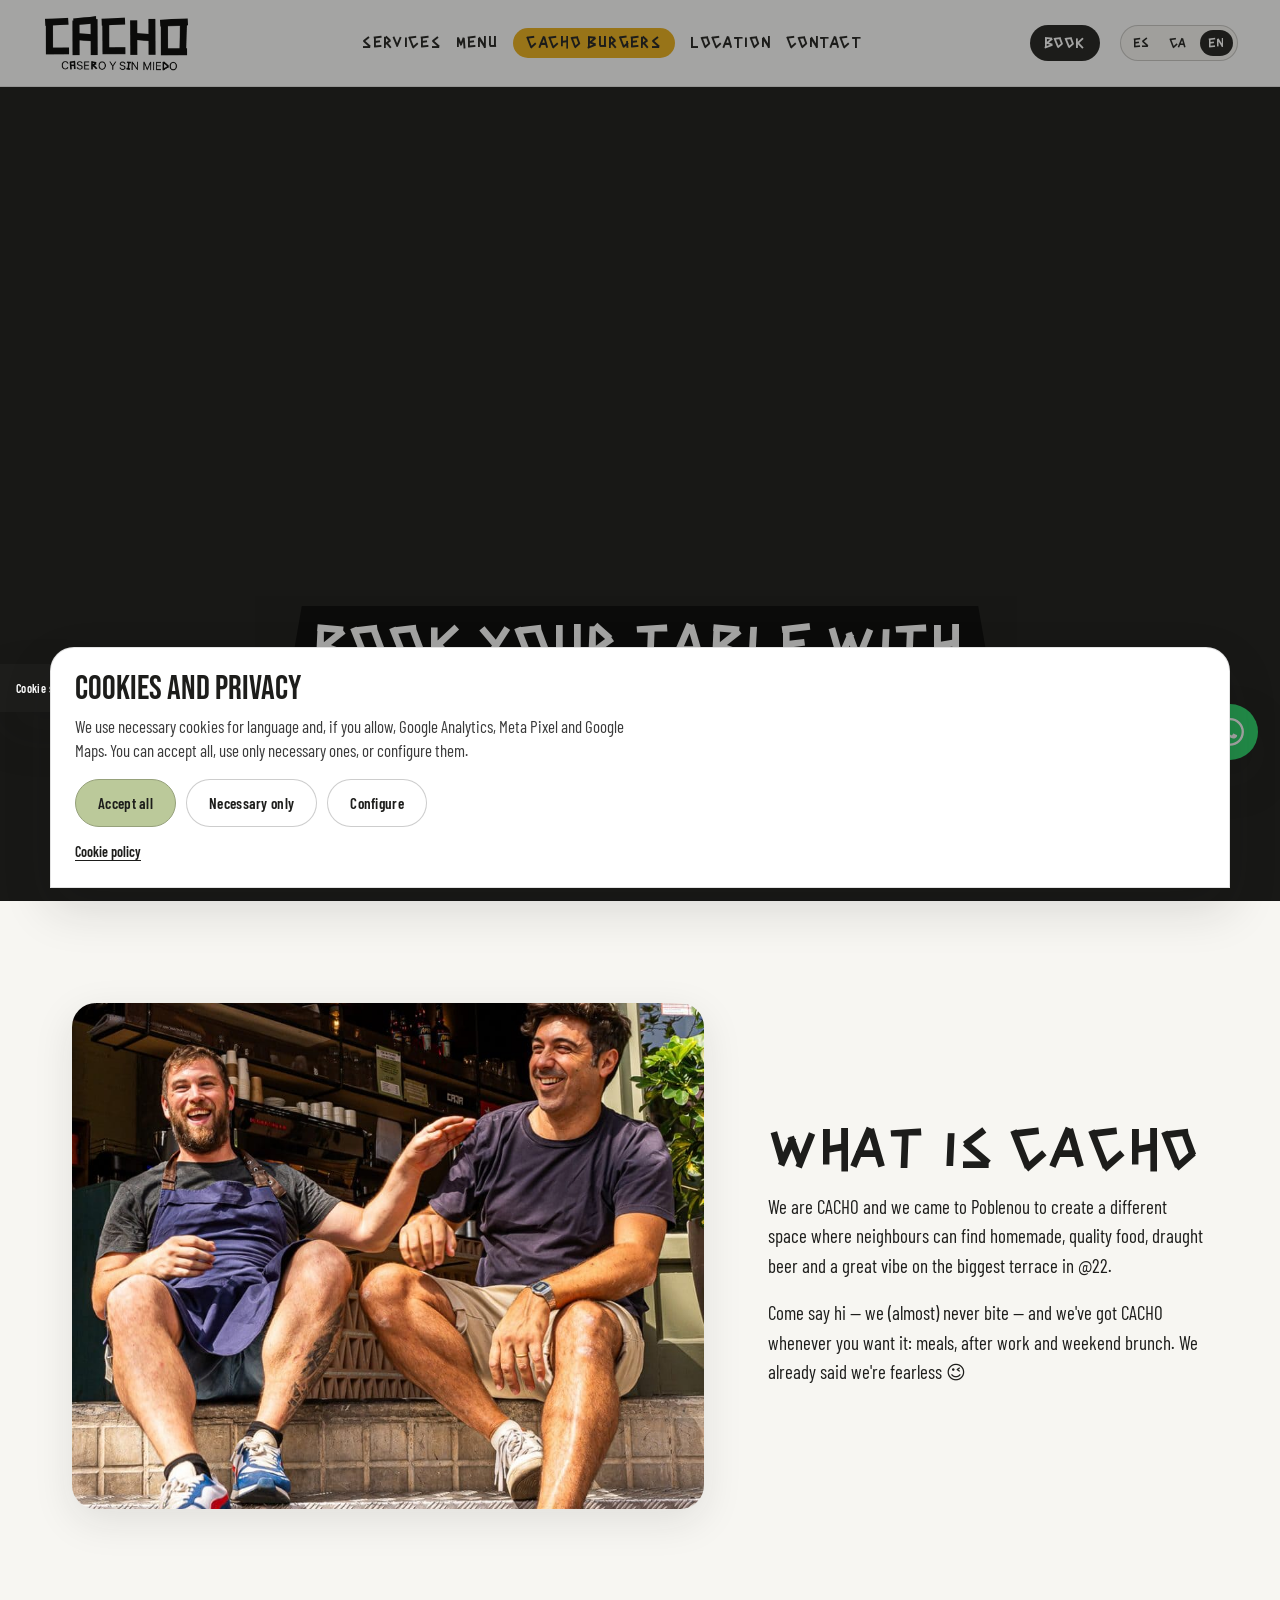
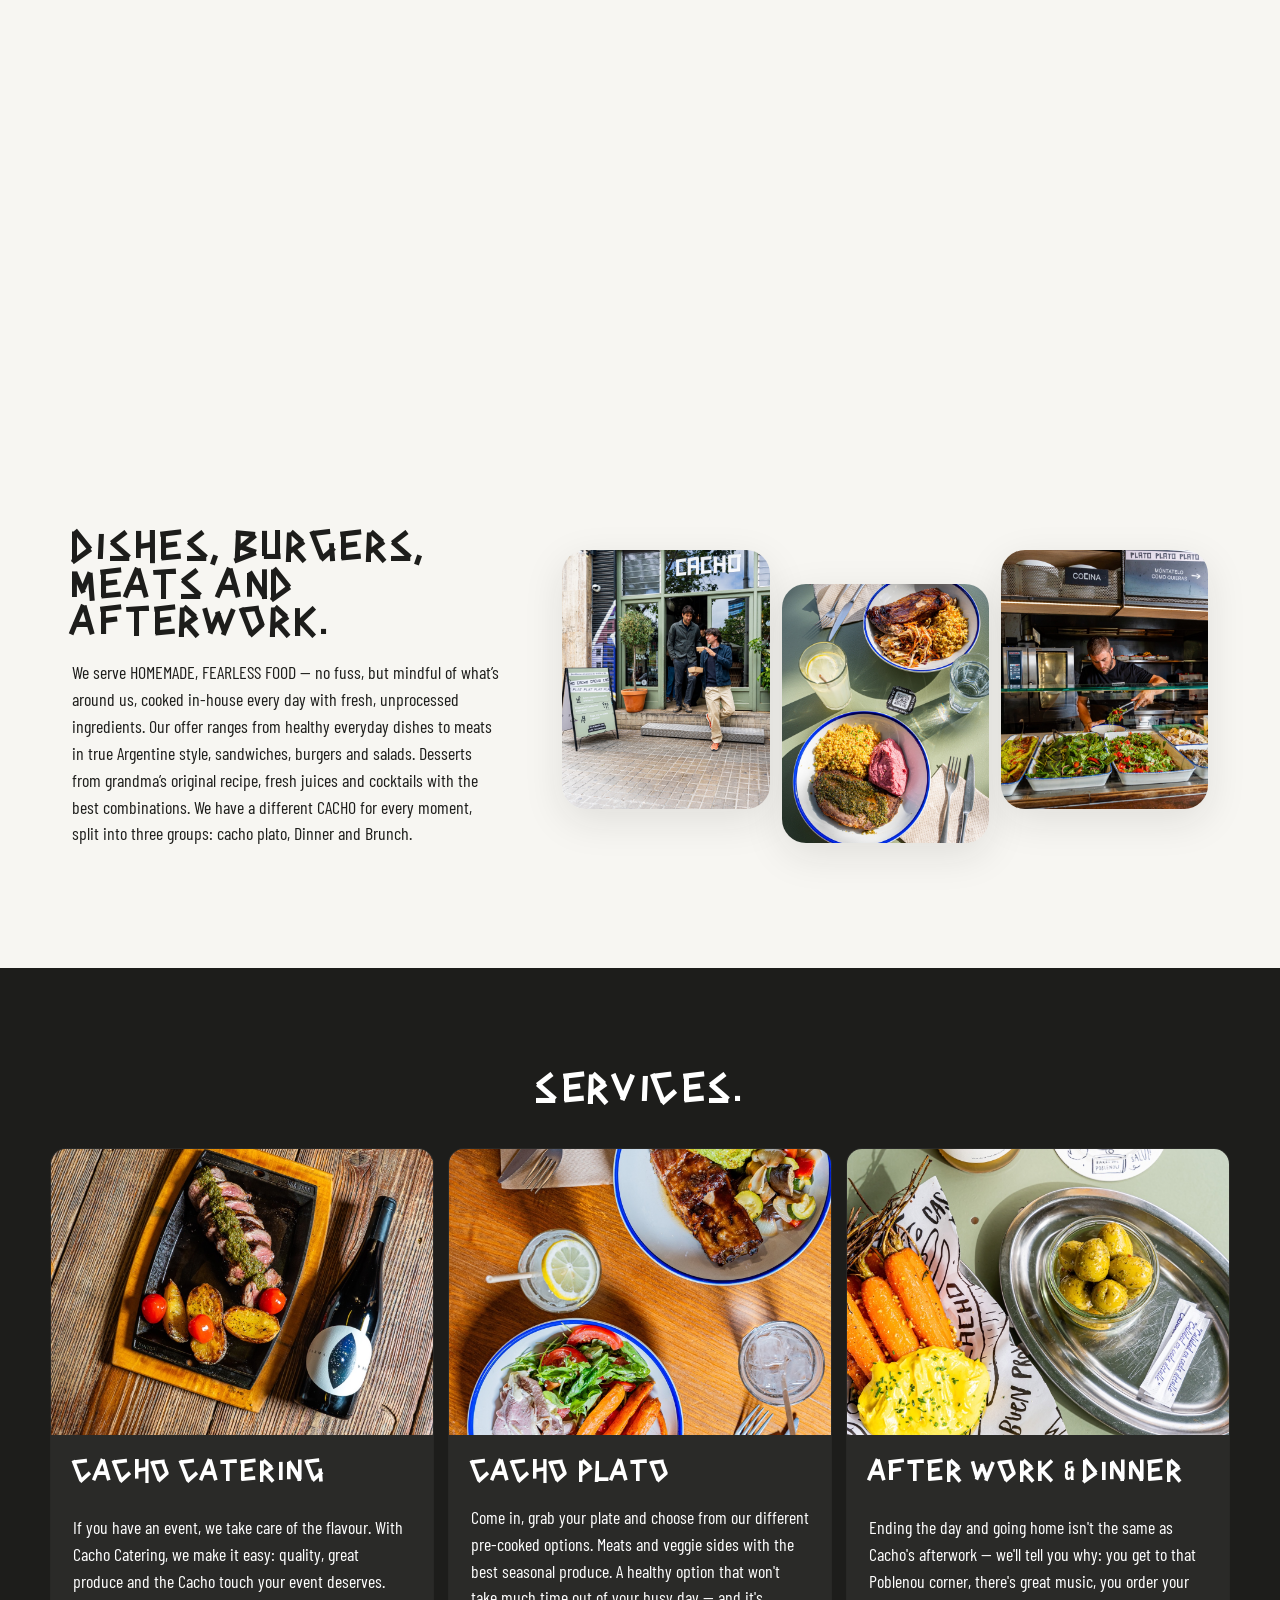
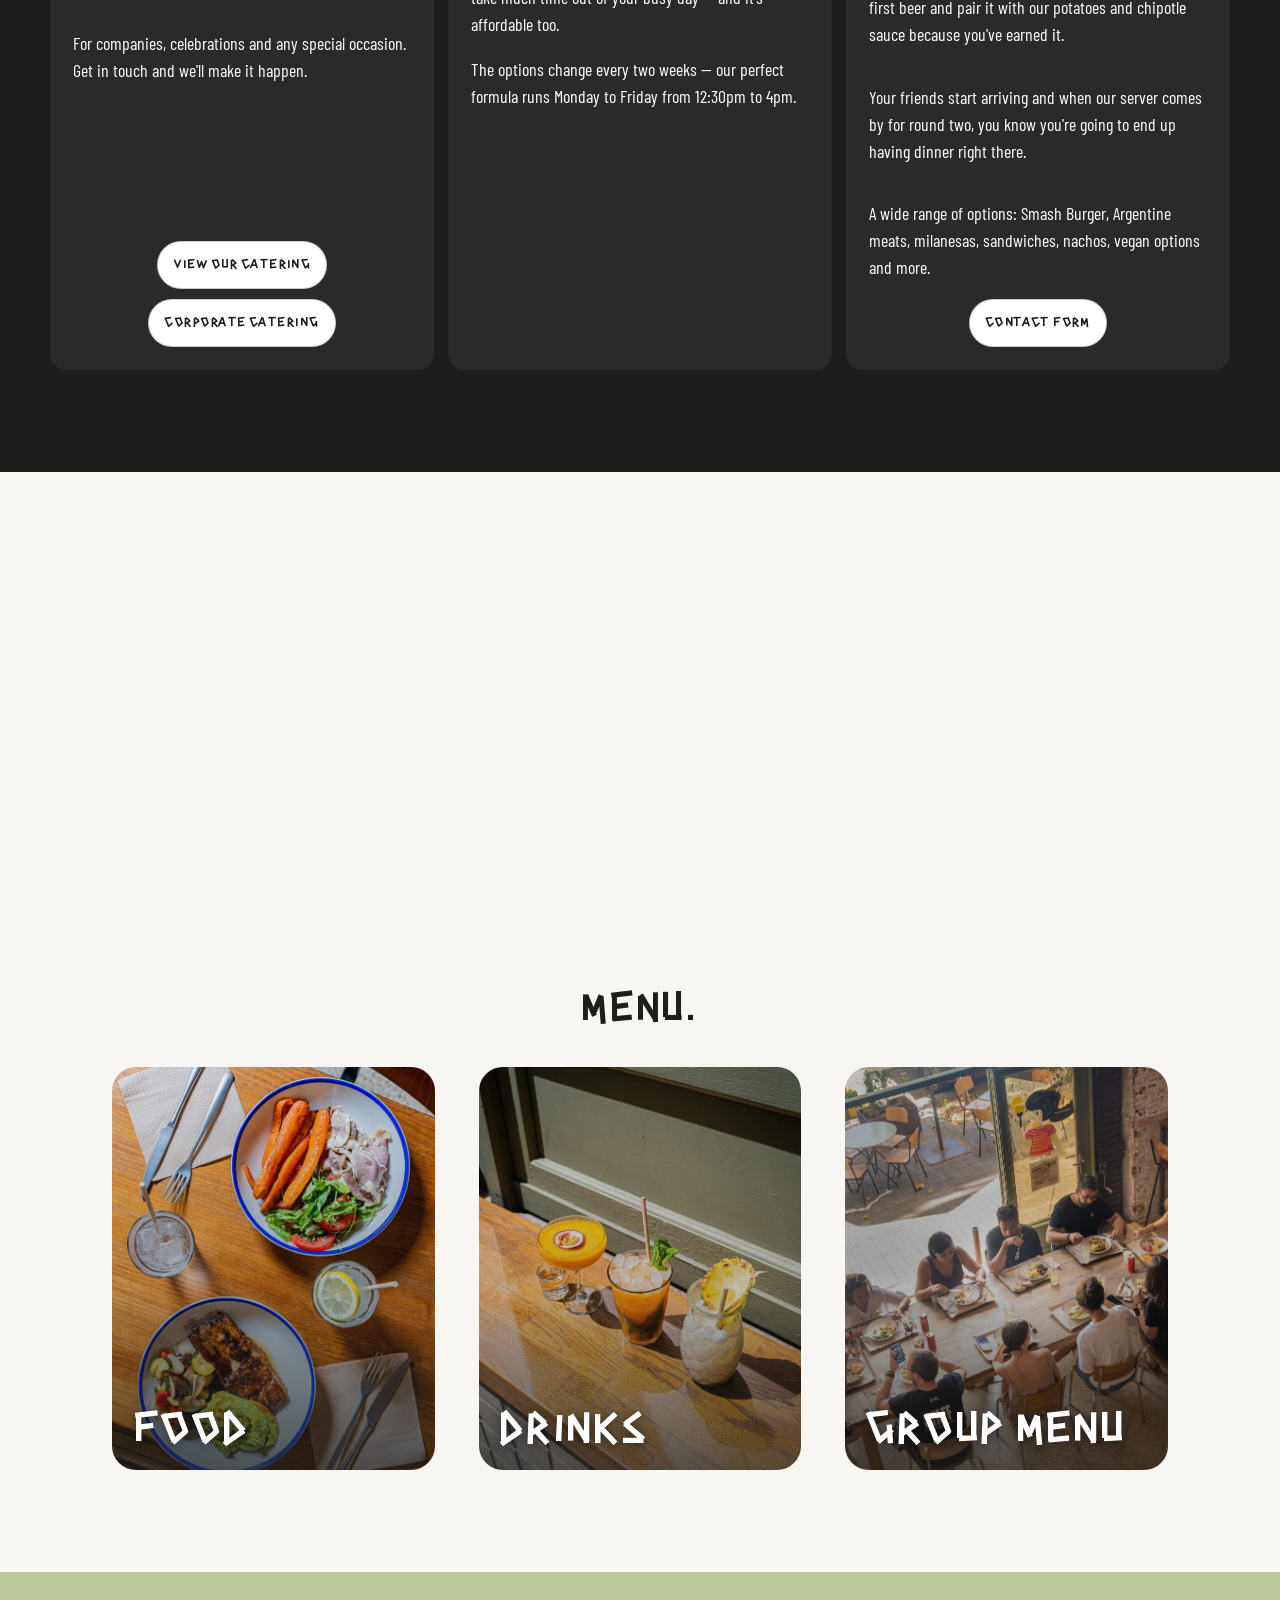
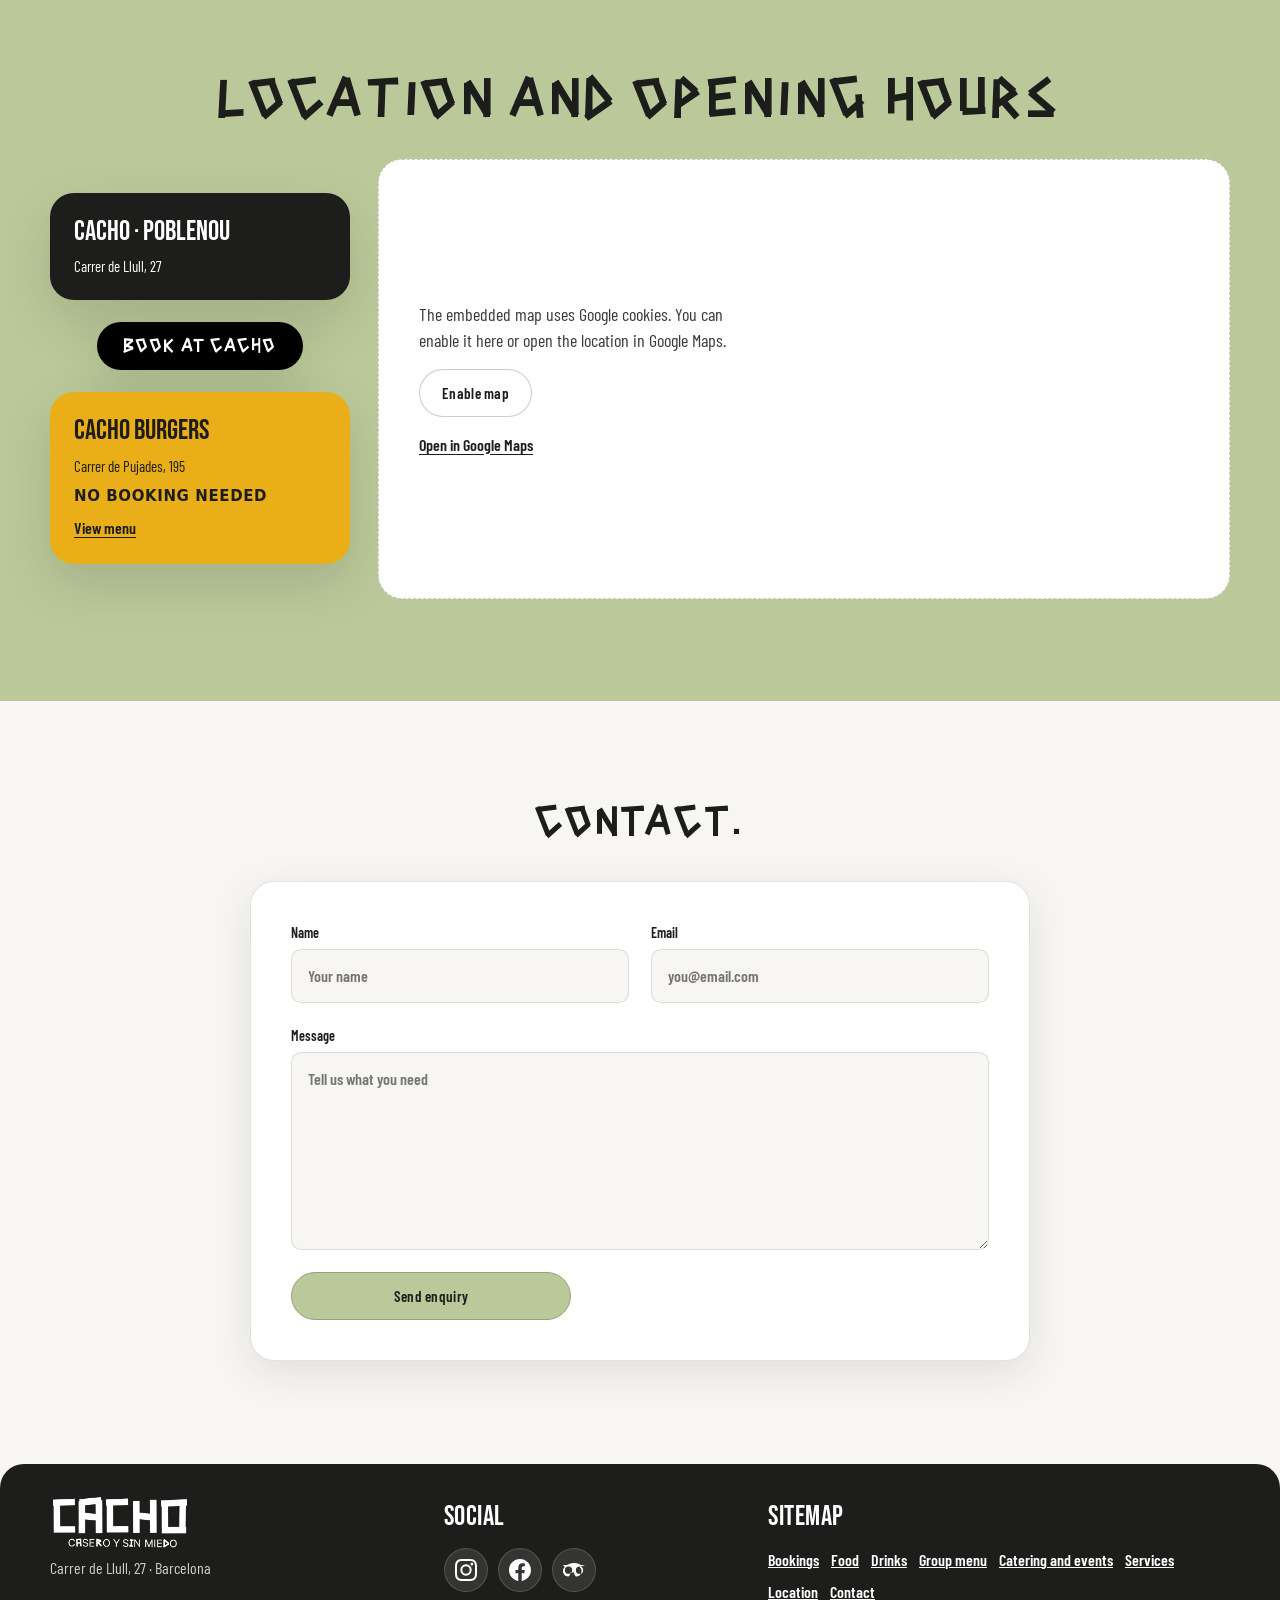
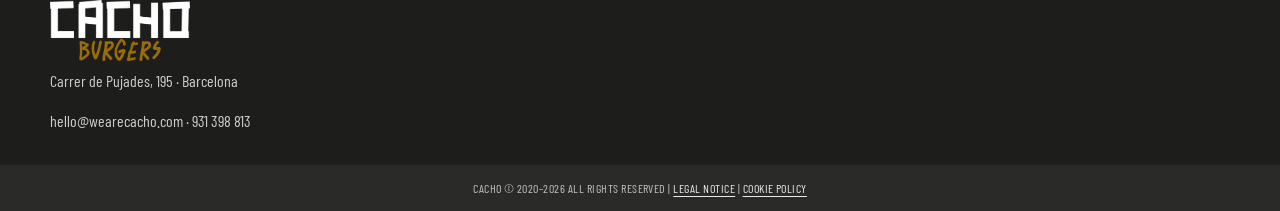
==== commit efe77583: "Usar el logo de Cacho Burgers en el footer - Nuevo images/logo-cacho-burgers.png (fondo transparente" ====
--- a/index.html
+++ b/index.html
@@ -29,7 +29,7 @@
   <link rel="preconnect" href="https://www.covermanager.com" crossorigin>
   <link rel="preconnect" href="https://fonts.gstatic.com" crossorigin>
   <link href="https://fonts.googleapis.com/css2?family=Barlow+Condensed:wght@400;500;600;700&family=Bebas+Neue&family=Inter:wght@800&display=swap" rel="stylesheet">
-  <link rel="stylesheet" href="./styles.css?v=footer-logos">
+  <link rel="stylesheet" href="./styles.css?v=footer-logo-burgers">
 </head>
 <body>
   <header class="site-header">
@@ -316,7 +316,7 @@
     <div>
       <img class="footer-logo" src="images/logo-cacho.png" width="160" height="60" alt="CACHO">
       <p>Carrer de Llull, 27 · Barcelona</p>
-      <strong class="footer-burgers"><span class="footer-burgers__icon" aria-hidden="true"></span>Cacho Burgers</strong>
+      <img class="footer-logo footer-logo--burgers" src="images/logo-cacho-burgers.png" width="160" height="69" alt="Cacho Burgers">
       <p>Carrer de Pujades, 195 · Barcelona</p>
       <p class="footer-contact">hello@wearecacho.com · 931 398 813</p>
     </div>
--- a/styles.css
+++ b/styles.css
@@ -1504,14 +1504,6 @@
   letter-spacing: 0.02em;
 }
 
-.footer strong.footer-burgers {
-  display: flex;
-  align-items: center;
-  gap: 10px;
-  margin-top: 16px;
-  color: #eaae18;
-}
-
 .footer-logo {
   display: block;
   width: 140px;
@@ -1519,13 +1511,9 @@
   filter: invert(1);
 }
 
-.footer-burgers__icon {
-  flex-shrink: 0;
-  width: 1.4em;
-  height: 1.4em;
-  background: currentColor;
-  -webkit-mask: url("images/BURGUERS-Y-SANDWICH.svg") center / contain no-repeat;
-  mask: url("images/BURGUERS-Y-SANDWICH.svg") center / contain no-repeat;
+.footer-logo--burgers {
+  margin-top: 20px;
+  filter: none;
 }
 
 .footer p.footer-contact {
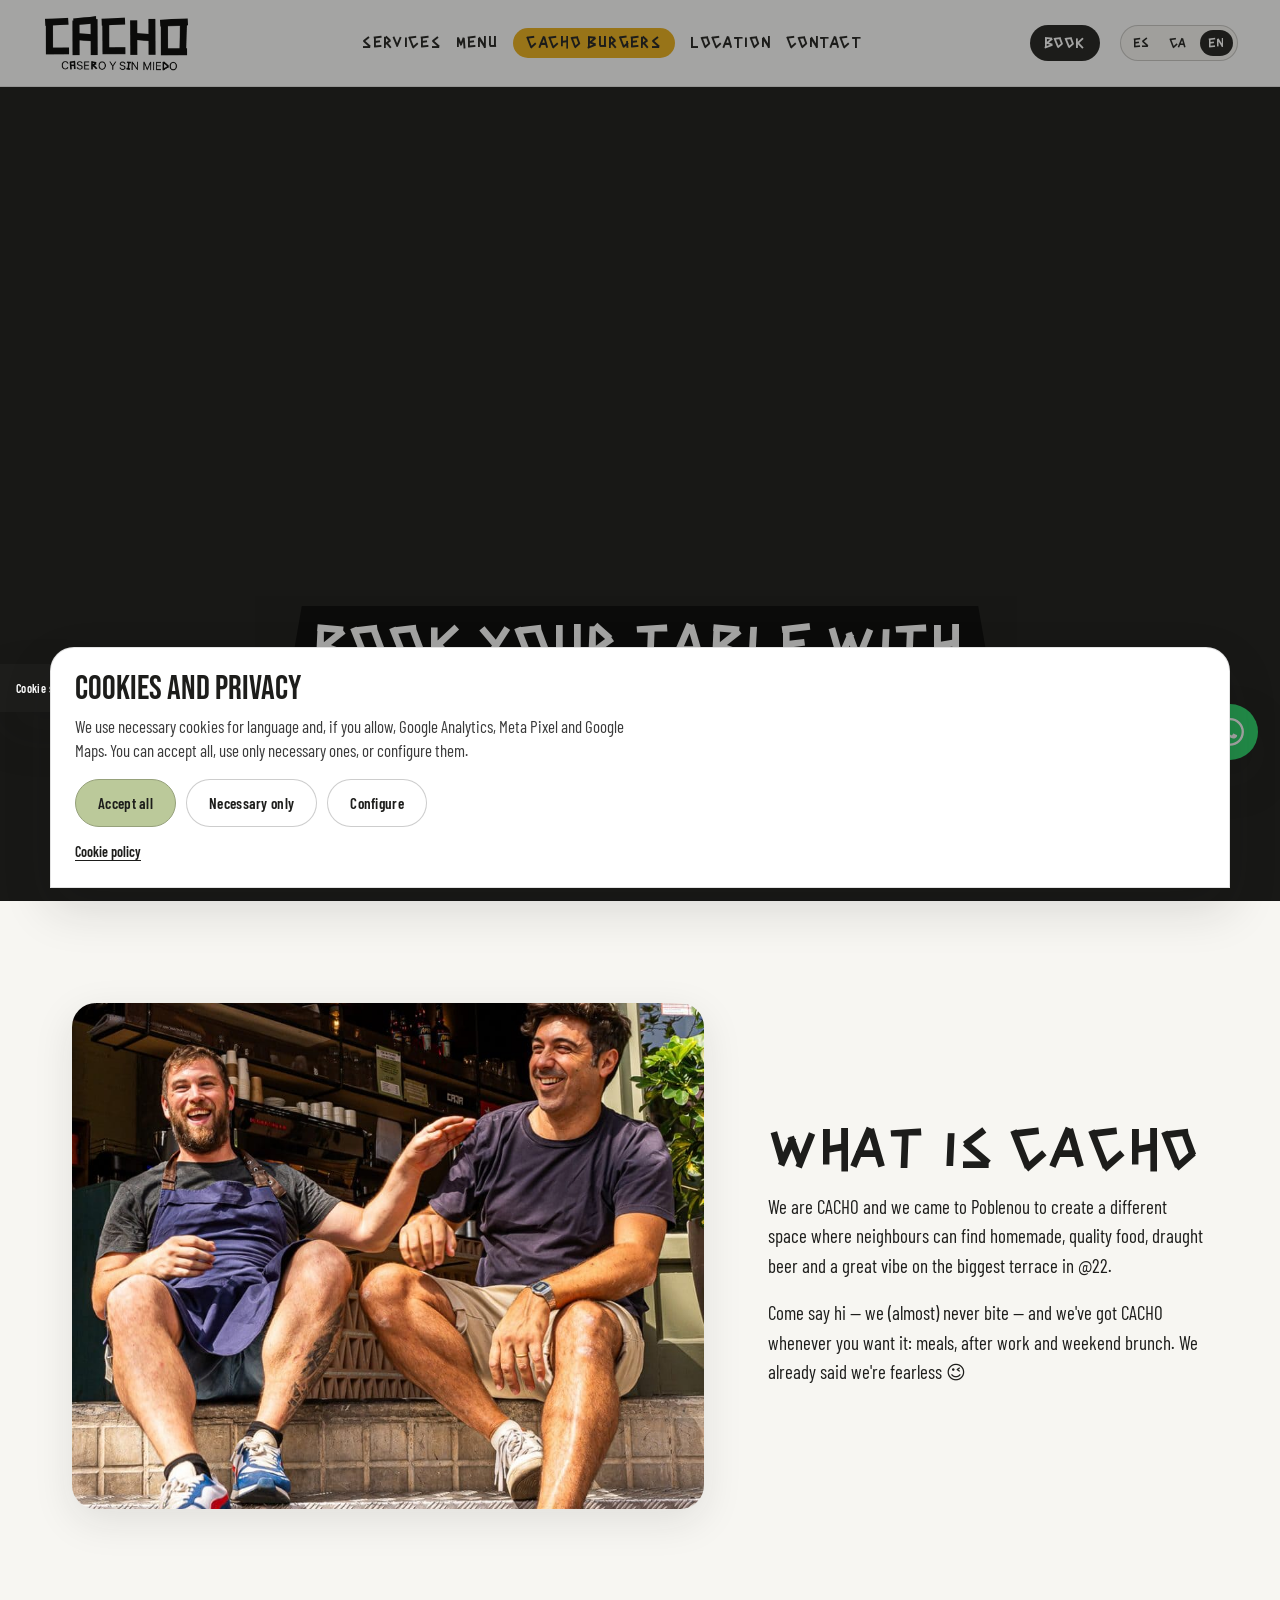
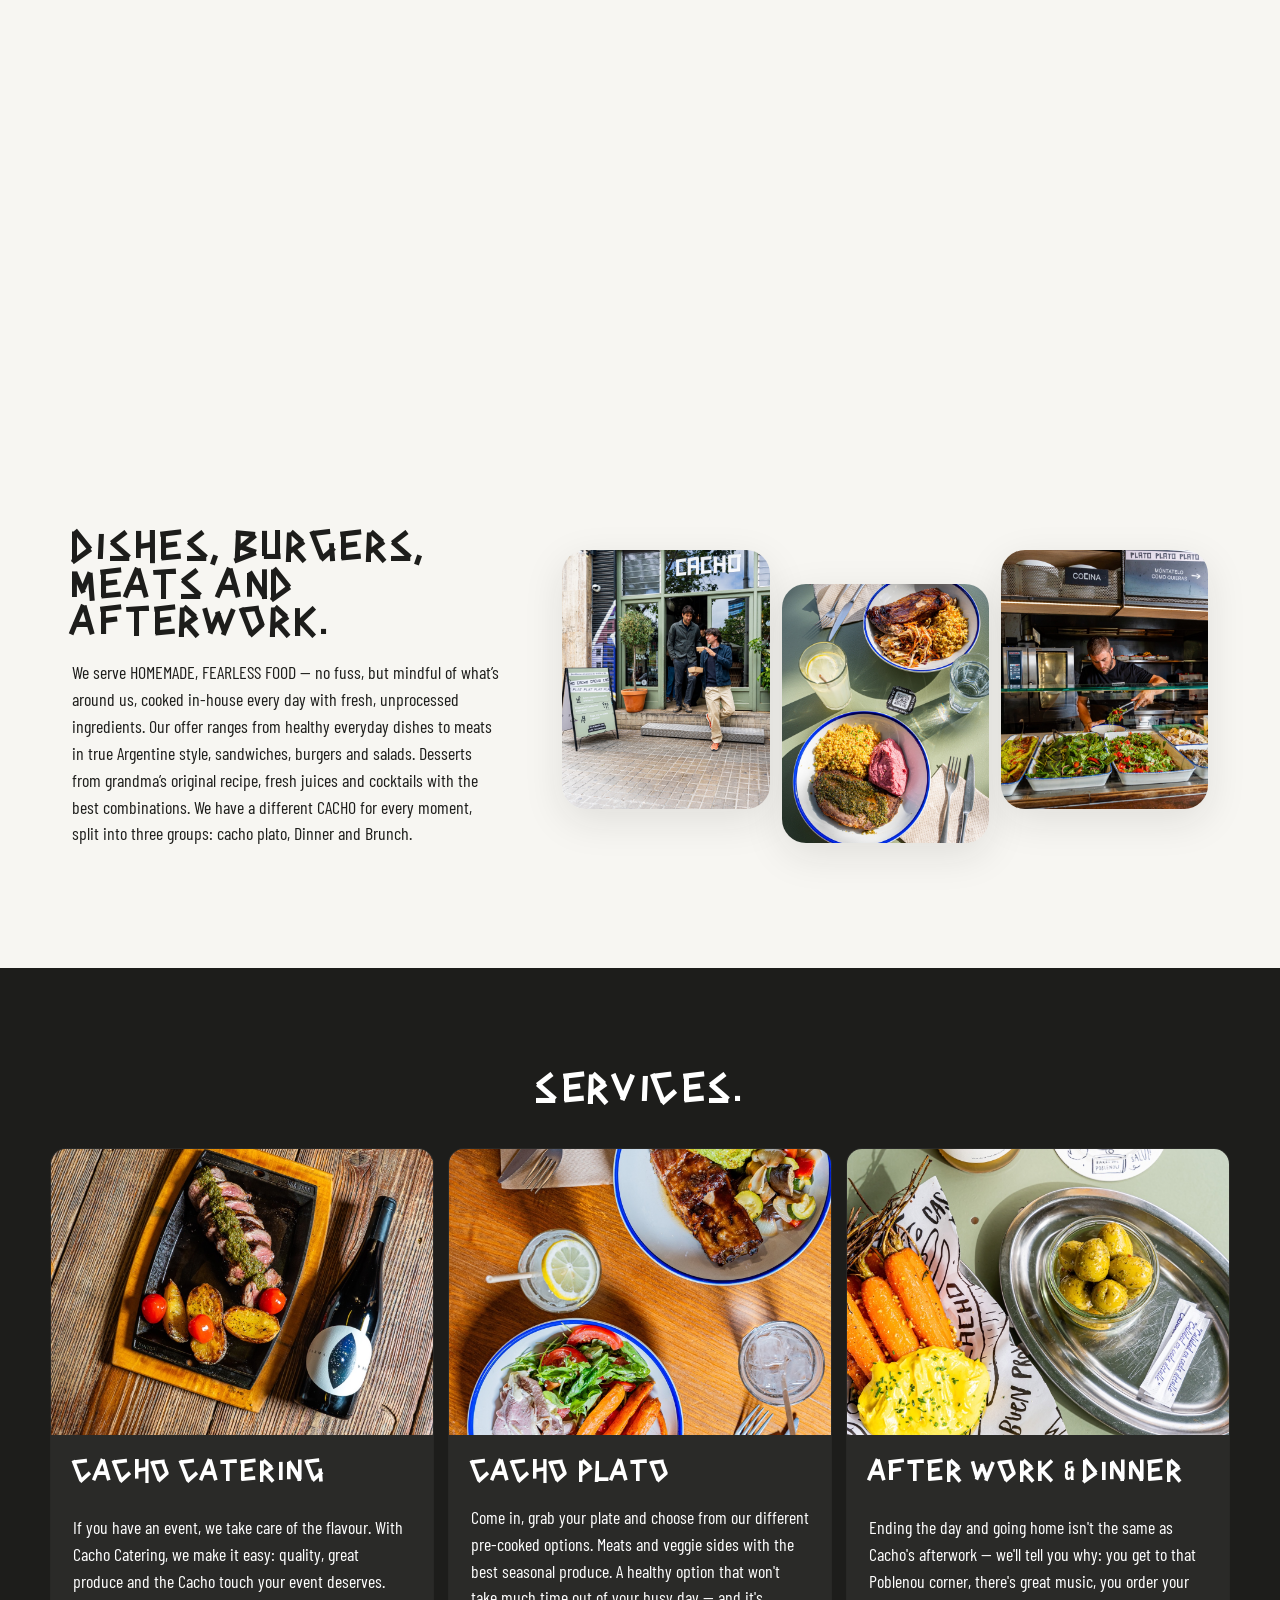
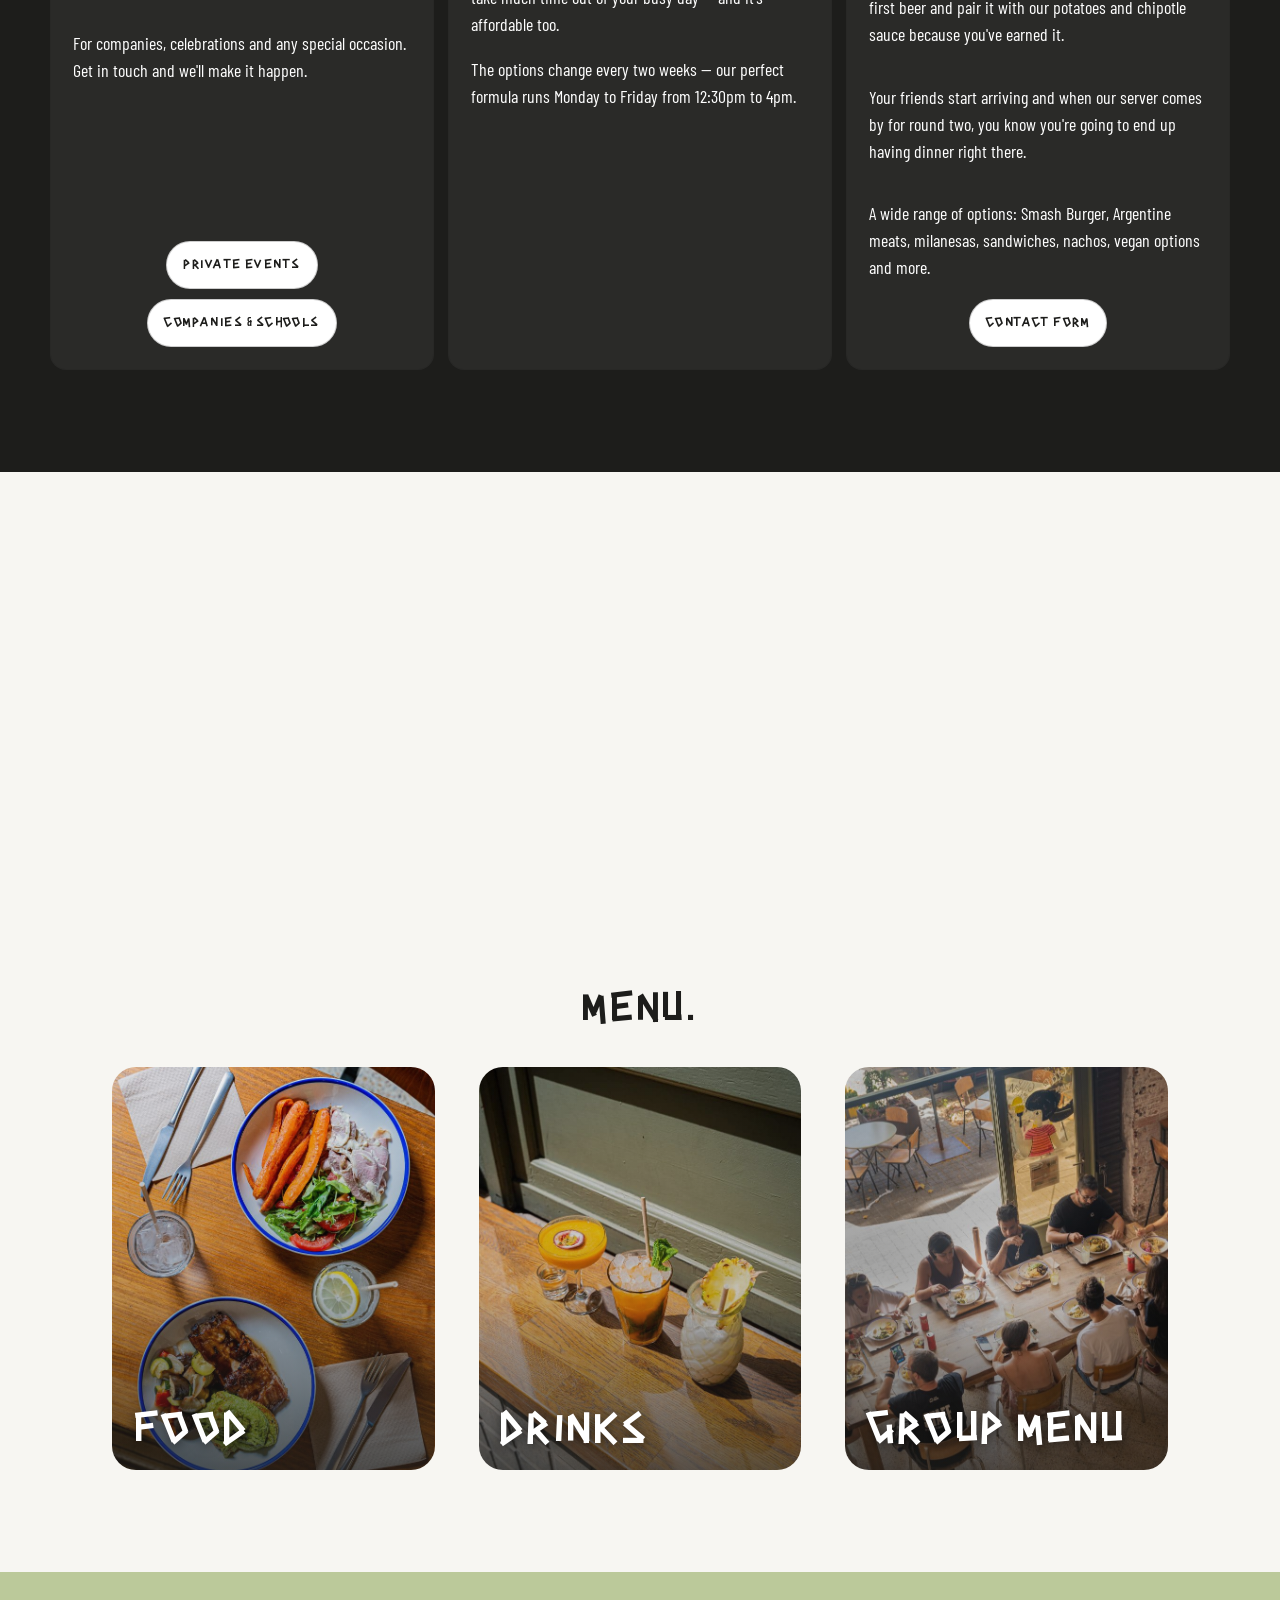
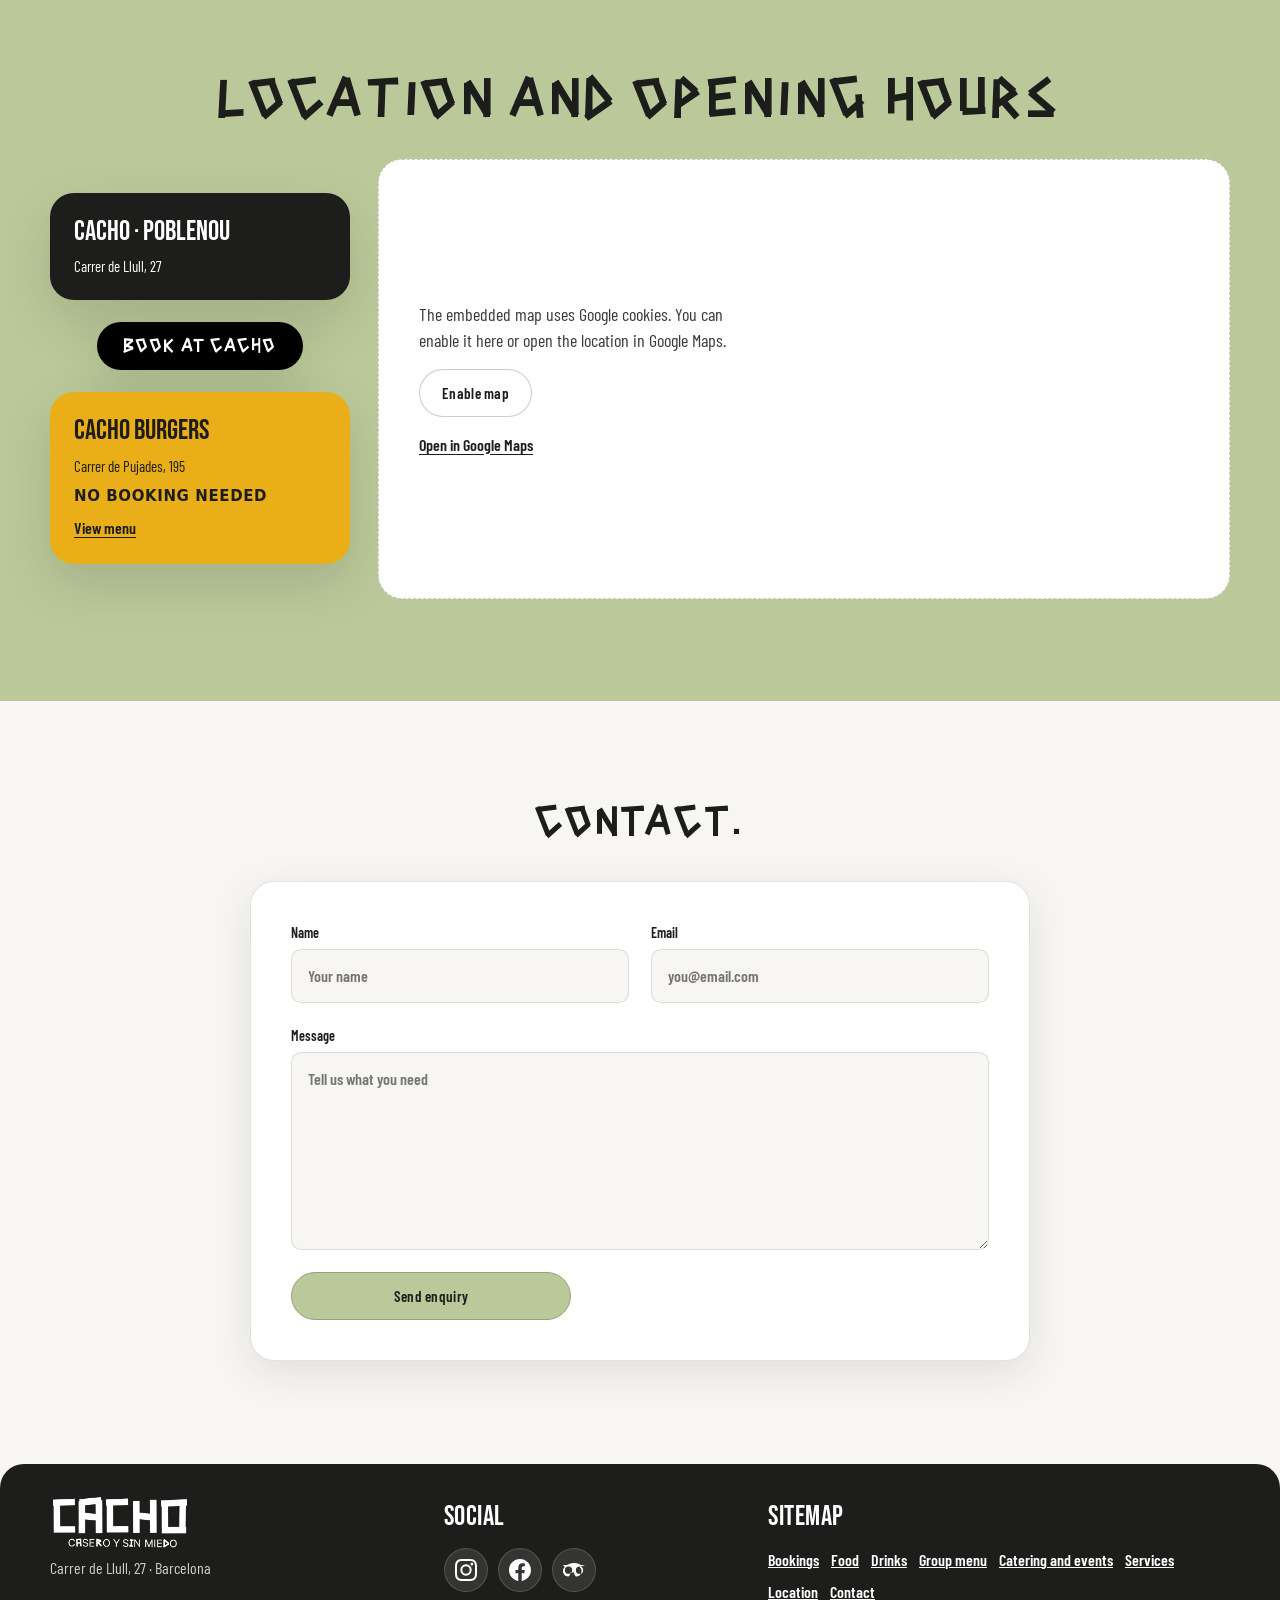
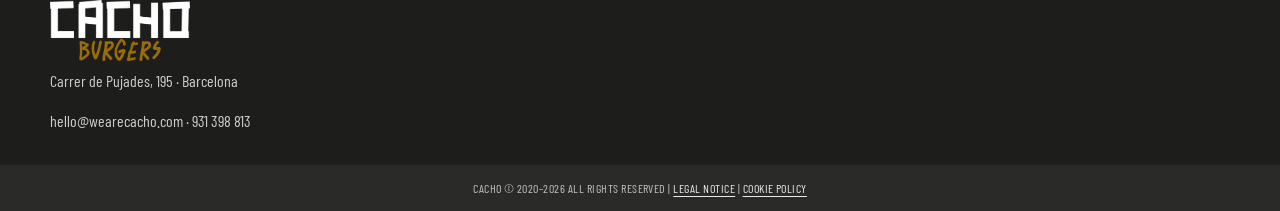
==== commit a5addb43: "Separar catering Privados de Empresas y colegios - Home: botones "Privados" y "Empresas y colegios" " ====
--- a/index.html
+++ b/index.html
@@ -130,8 +130,8 @@
           <h3 data-i18n="cateringCard1Title">Cacho Catering</h3>
           <p data-i18n="cateringCard1Text1">Si tienes un evento, nosotros nos encargamos del sabor. Con nuestro Cacho Catering, te lo ponemos fácil: calidad, buen producto y el toque de Cacho que tu evento merece.</p>
           <p data-i18n="cateringCard1Text2">Para empresas, celebraciones y cualquier ocasión especial. Escríbenos y lo hacemos posible.</p>
-          <a class="card-section-link btn secondary" href="./catering.html" data-i18n="cateringViewLink">Ver nuestro Catering</a>
-          <a class="card-section-link btn secondary" href="https://menus.wearecacho.com/catering" data-i18n="cateringBusinessLink">Catering de empresa</a>
+          <a class="card-section-link btn secondary" href="./catering.html" data-i18n="cateringViewLink">Privados</a>
+          <a class="card-section-link btn secondary" href="https://menus.wearecacho.com/catering" data-i18n="cateringBusinessLink">Empresas y colegios</a>
         </article>
         <article class="card-plato">
           <img class="card-service-img" src="images/cacho-plato.jpg" data-i18n-alt="cateringCard2Title" alt="Cacho Plato" loading="lazy" decoding="async">
@@ -368,6 +368,6 @@
   <script src="./menu-i18n.js?v=1"></script>
   <script src="./menu-sheet-config.js?v=2"></script>
   <script src="./menu-sheet.js?v=11"></script>
-  <script src="./script.js?v=burgers-hero"></script>
+  <script src="./script.js?v=catering-privados"></script>
 </body>
 </html>
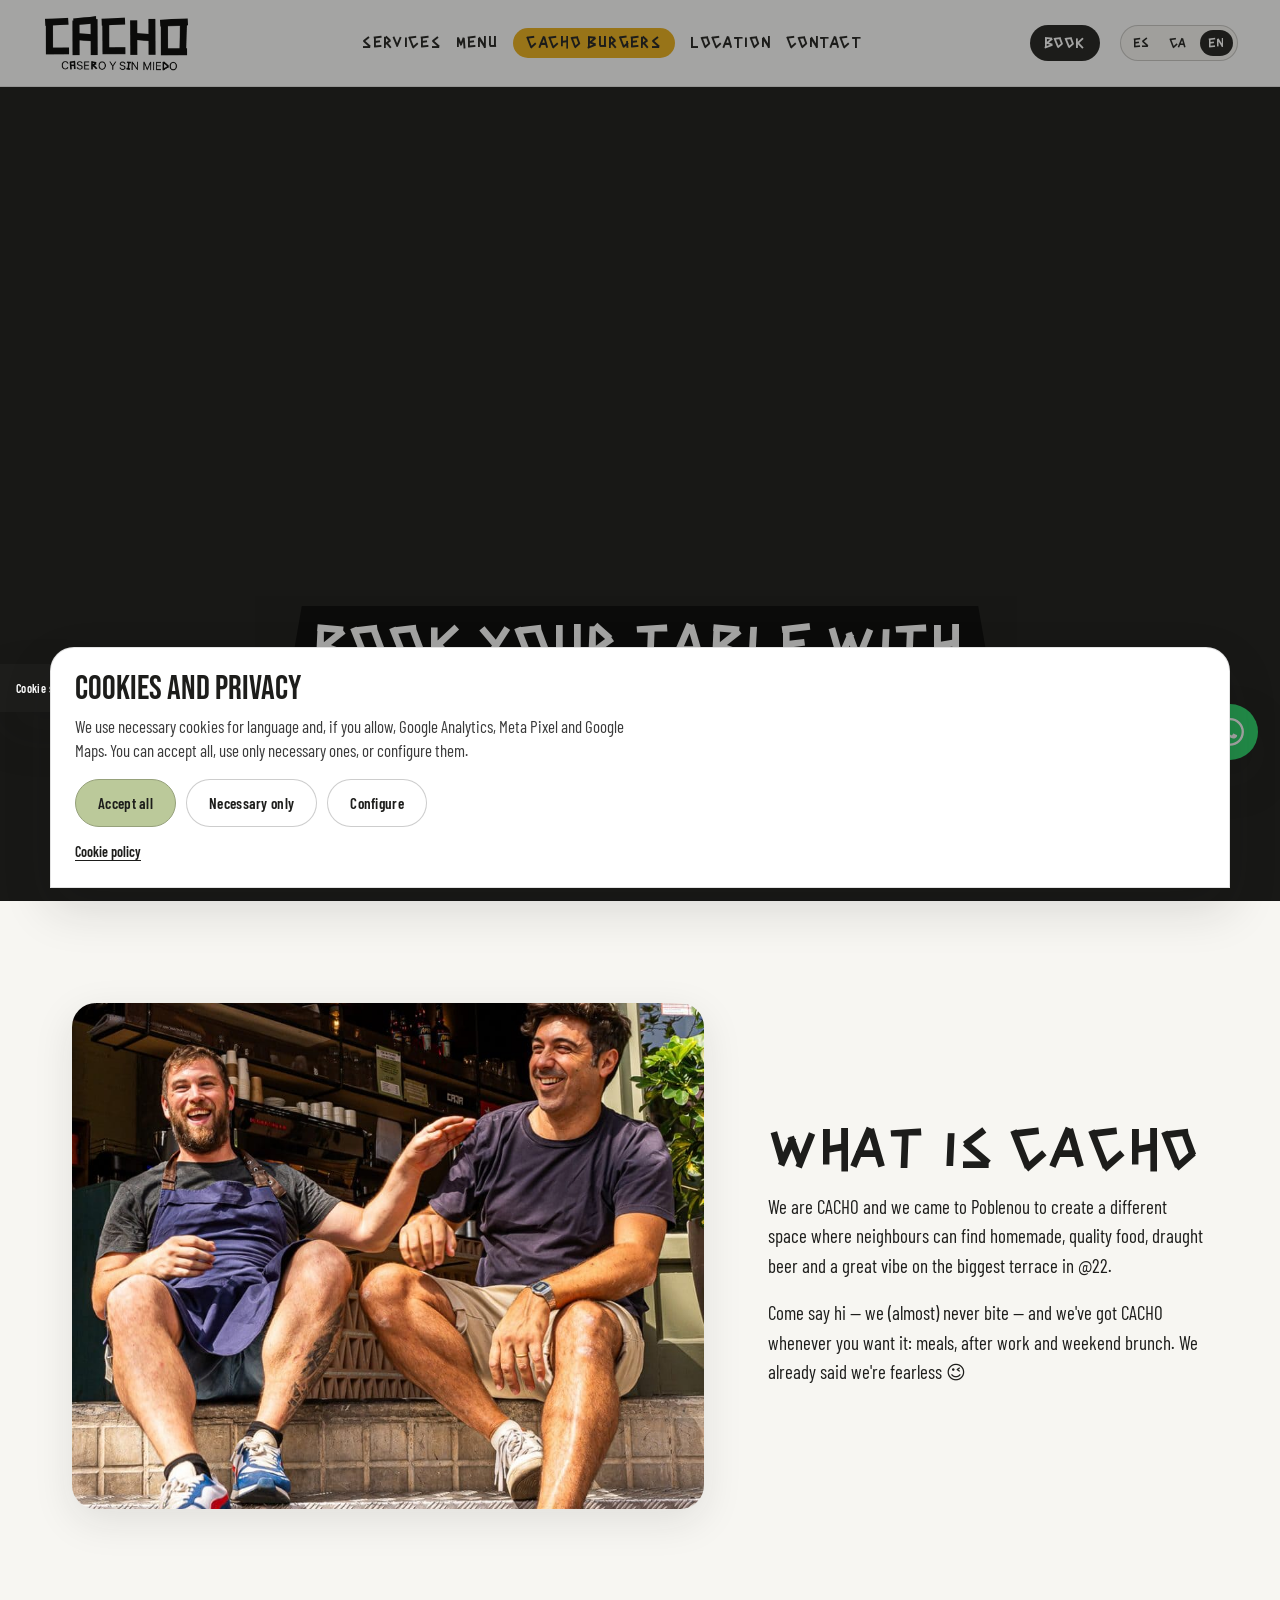
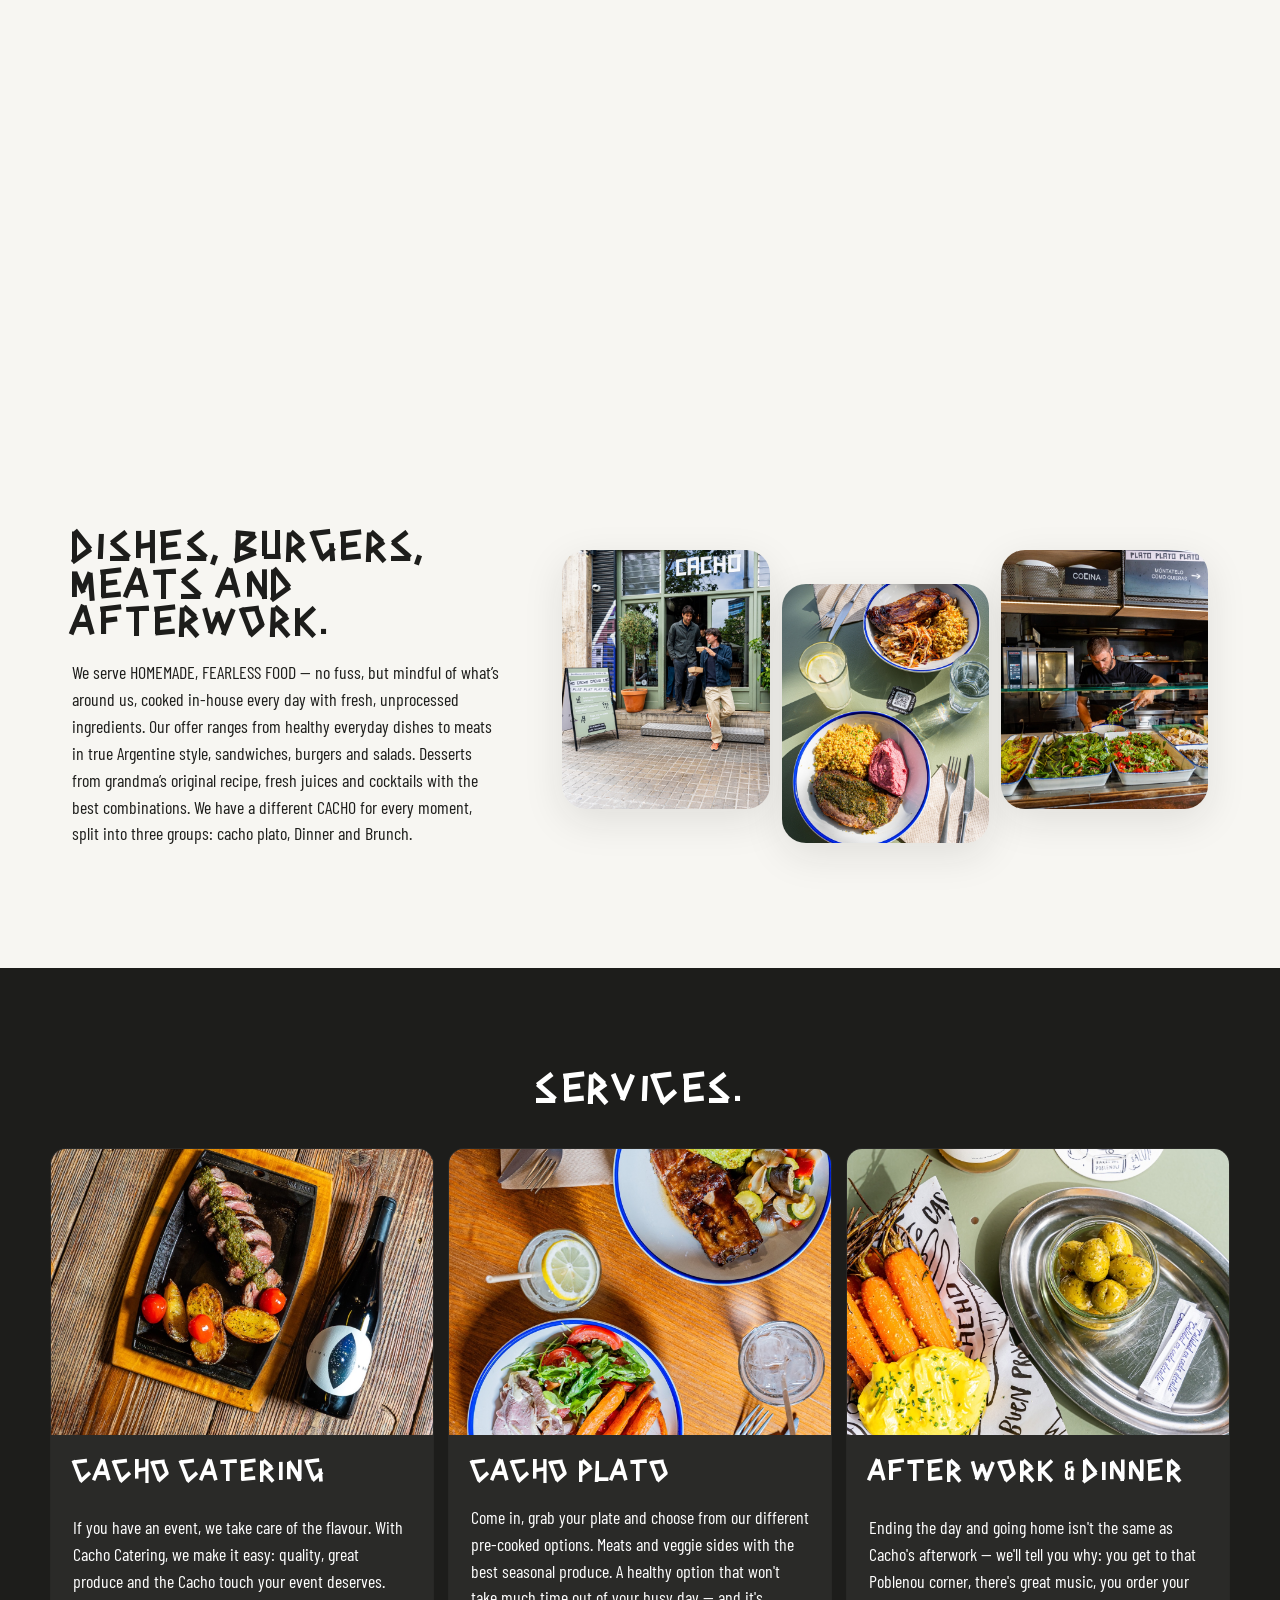
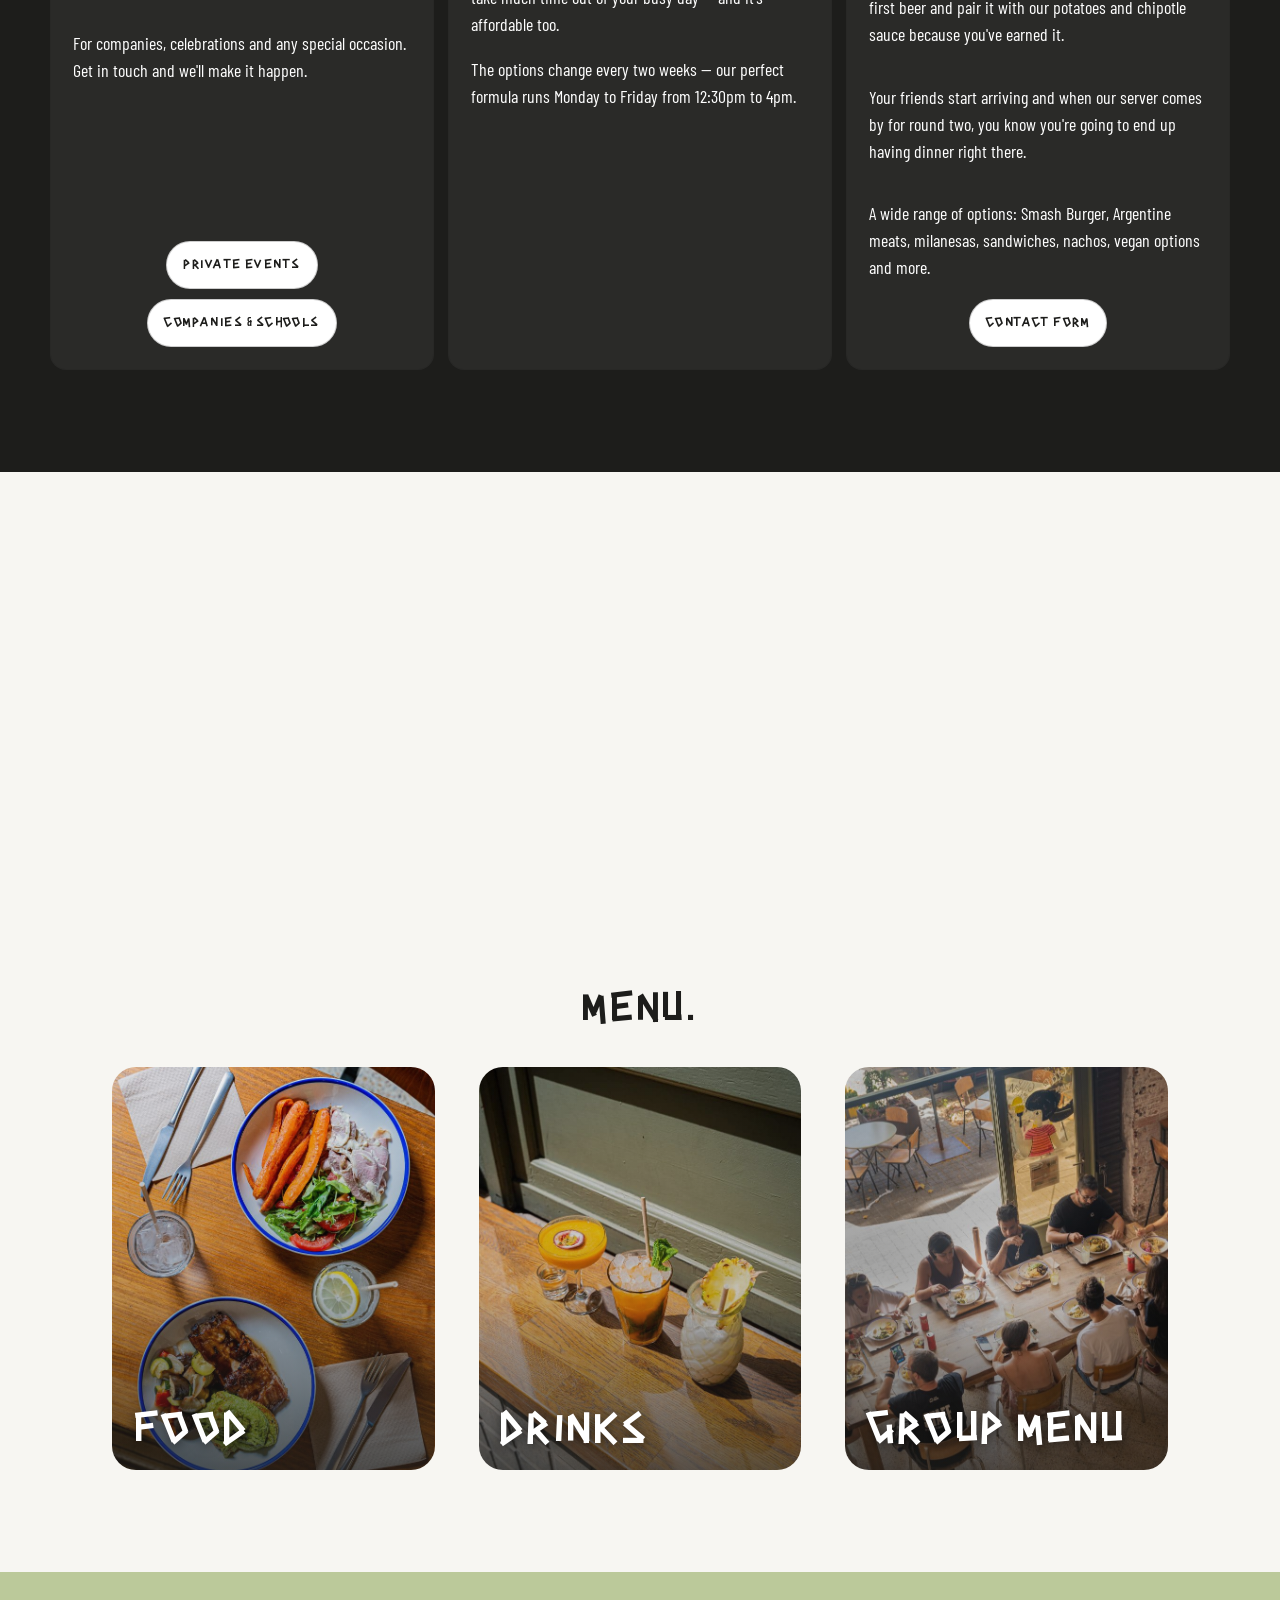
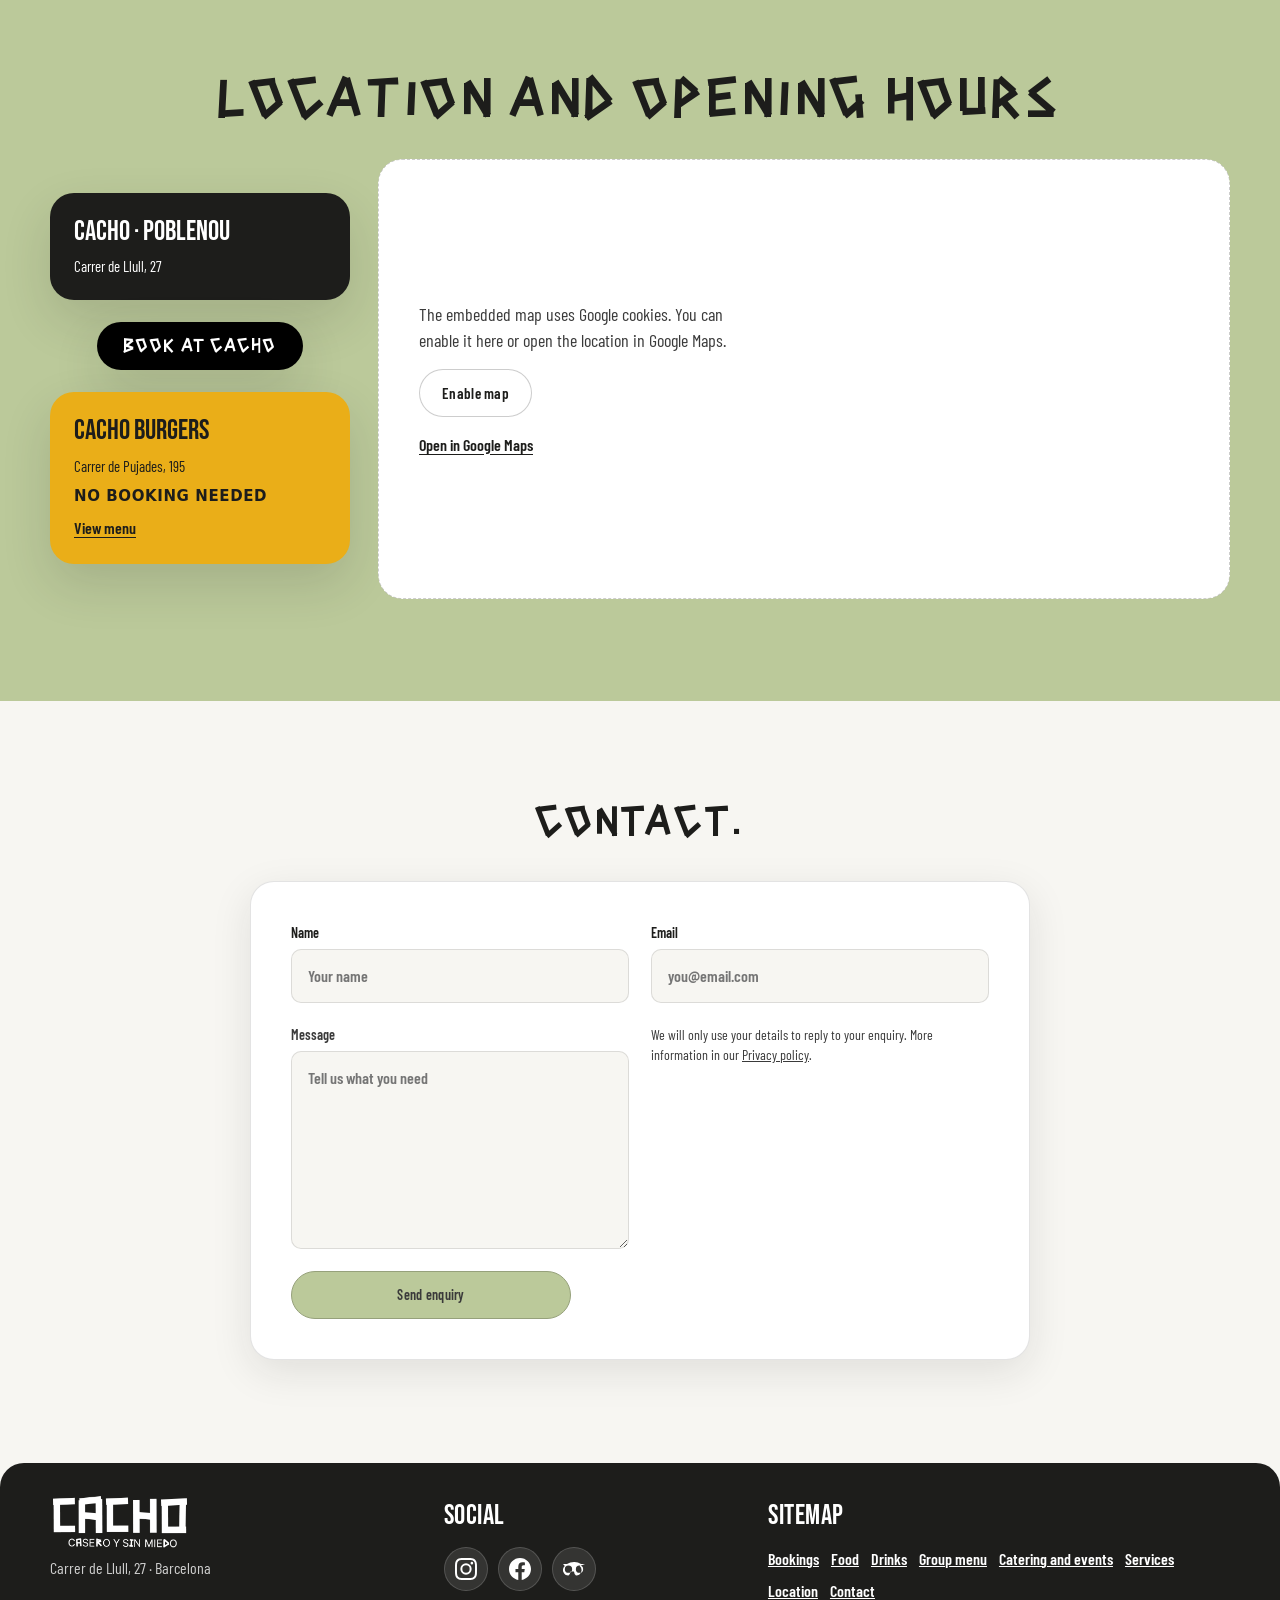
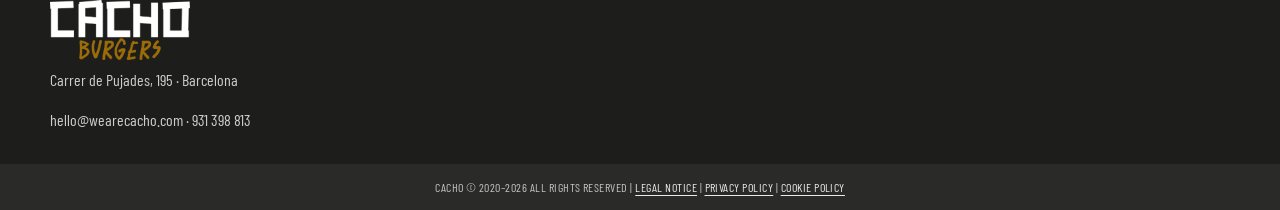
==== commit 7306387c: "Agregar política de privacidad y enlazarla en el pie y el formulario de contacto Co-Authored-By: Cla" ====
--- a/index.html
+++ b/index.html
@@ -29,7 +29,7 @@
   <link rel="preconnect" href="https://www.covermanager.com" crossorigin>
   <link rel="preconnect" href="https://fonts.gstatic.com" crossorigin>
   <link href="https://fonts.googleapis.com/css2?family=Barlow+Condensed:wght@400;500;600;700&family=Bebas+Neue&family=Inter:wght@800&display=swap" rel="stylesheet">
-  <link rel="stylesheet" href="./styles.css?v=footer-logo-burgers">
+  <link rel="stylesheet" href="./styles.css?v=politica-privacidad">
 </head>
 <body>
   <header class="site-header">
@@ -228,6 +228,7 @@
           <span data-i18n="formMessage">Mensaje</span>
           <textarea name="message" required data-i18n-placeholder="formMessagePh" placeholder="Cuéntanos qué necesitas"></textarea>
         </label>
+        <p class="contact-form__legal"><span data-i18n="formPrivacyNote">Usaremos tus datos solo para responder a tu consulta. Más información en nuestra</span> <a href="./politica-privacidad.html" data-i18n="footerLegalPrivacy">Política de privacidad</a>.</p>
         <button type="submit" data-i18n="formSubmit">Enviar consulta</button>
       </form>
     </section>
@@ -359,6 +360,7 @@
     <p>
       <span data-i18n="footerLegalCopyright">CACHO © 2020–2026 TODOS LOS DERECHOS RESERVADOS</span> |
       <a href="./aviso-legal.html" data-i18n="footerLegalNotice">Aviso legal</a> |
+      <a href="./politica-privacidad.html" data-i18n="footerLegalPrivacy">Política de privacidad</a> |
       <a href="./politica-cookies.html" data-i18n="footerLegalCookies">Políticas de cookies</a>
     </p>
   </div>
@@ -368,6 +370,6 @@
   <script src="./menu-i18n.js?v=1"></script>
   <script src="./menu-sheet-config.js?v=2"></script>
   <script src="./menu-sheet.js?v=11"></script>
-  <script src="./script.js?v=catering-privados"></script>
+  <script src="./script.js?v=politica-privacidad"></script>
 </body>
 </html>
--- a/styles.css
+++ b/styles.css
@@ -1275,7 +1275,17 @@
   .contact-form label:has(textarea),
   .contact-form button,
   .contact-form > a,
-  .contact-form__status {
+  .contact-form__legal {
+  margin: 0;
+  font-size: 14px;
+  line-height: 1.45;
+  color: var(--ink-soft);
+}
+.contact-form__legal a {
+  color: inherit;
+  text-decoration: underline;
+}
+.contact-form__status {
     grid-column: 1 / -1;
   }
 }
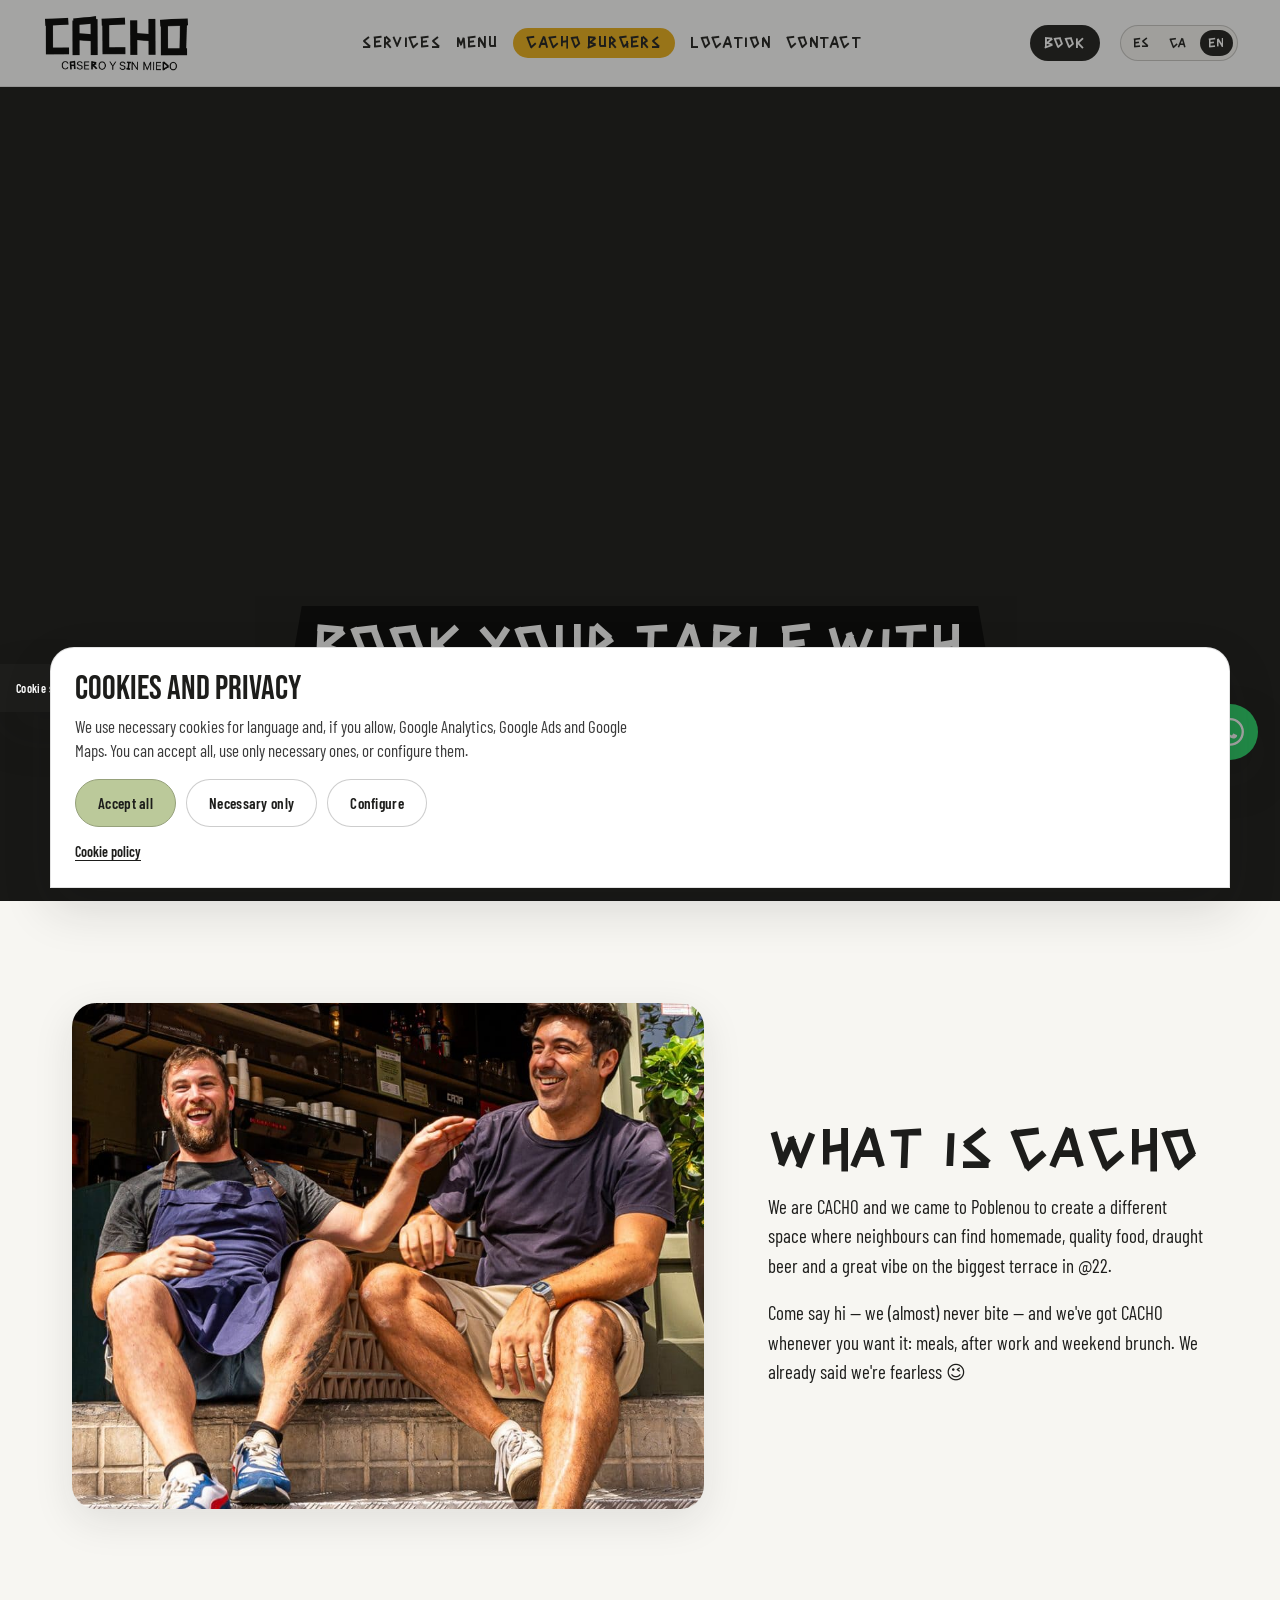
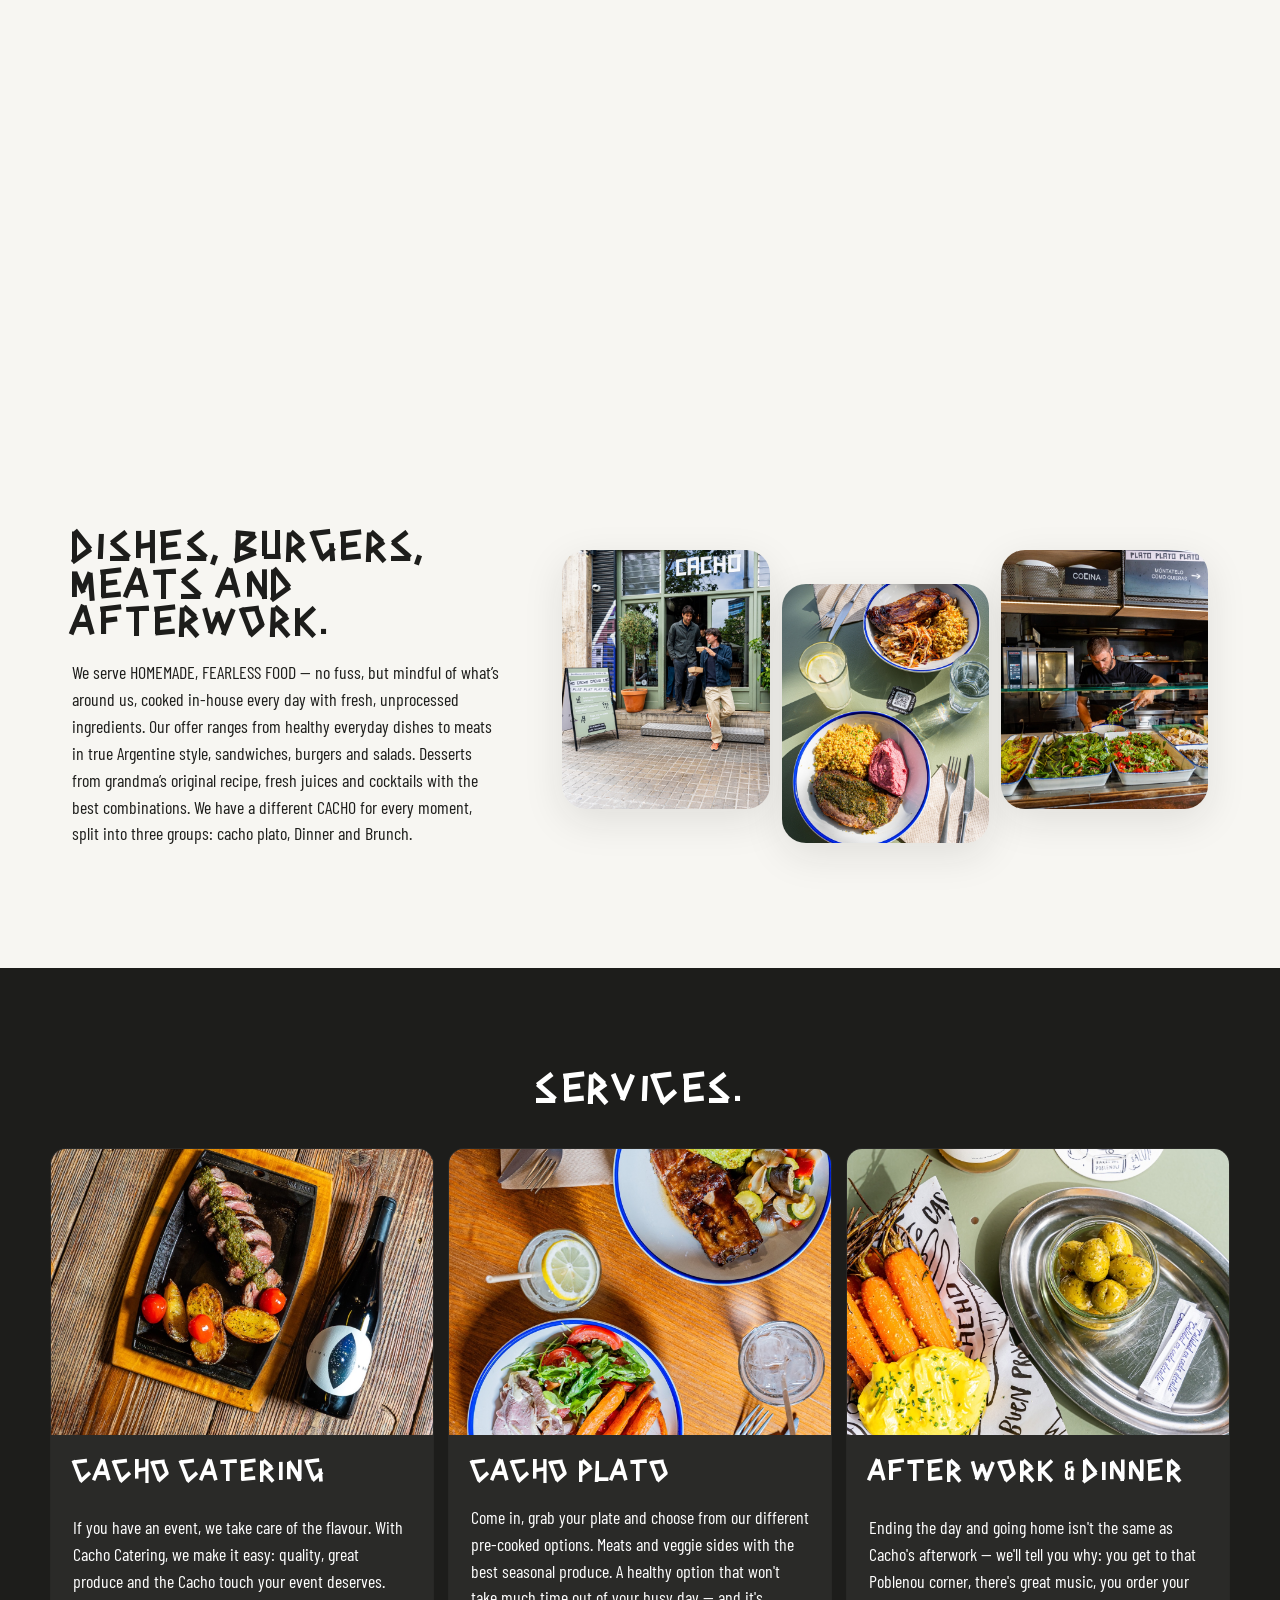
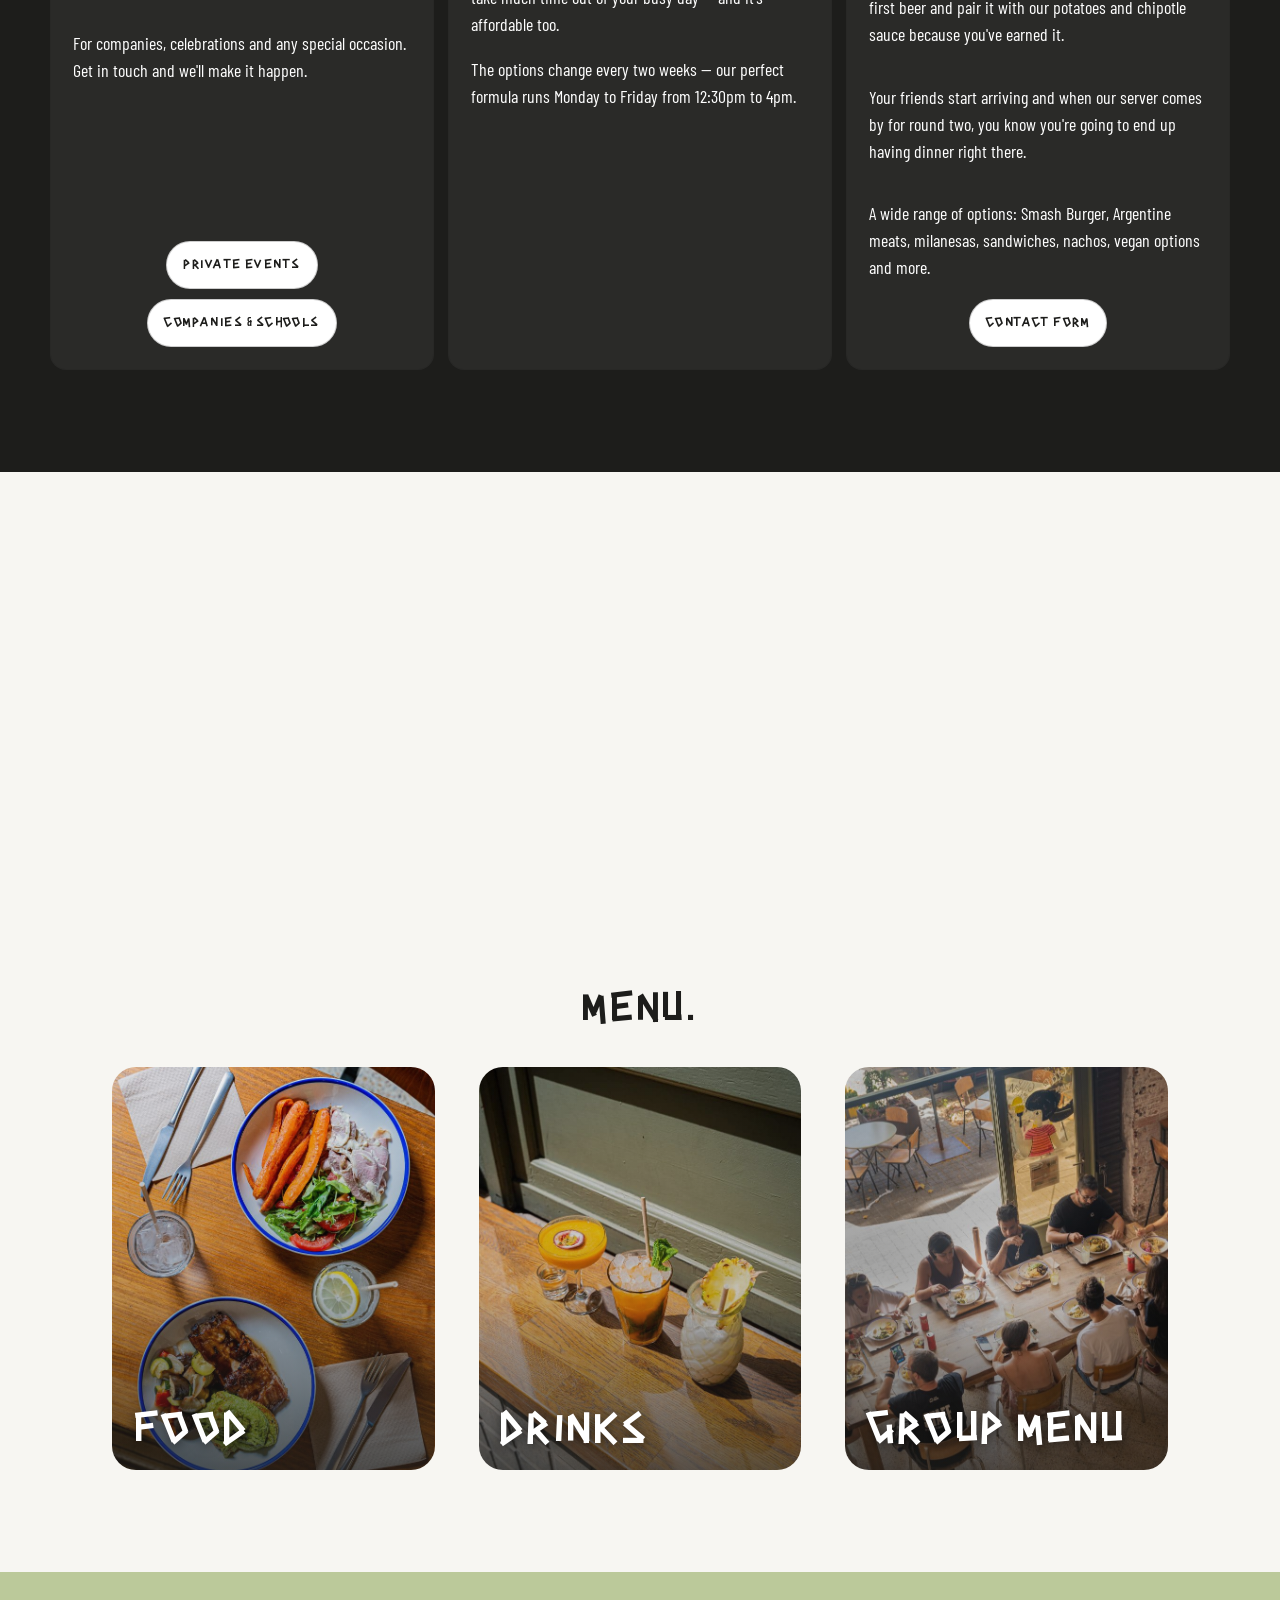
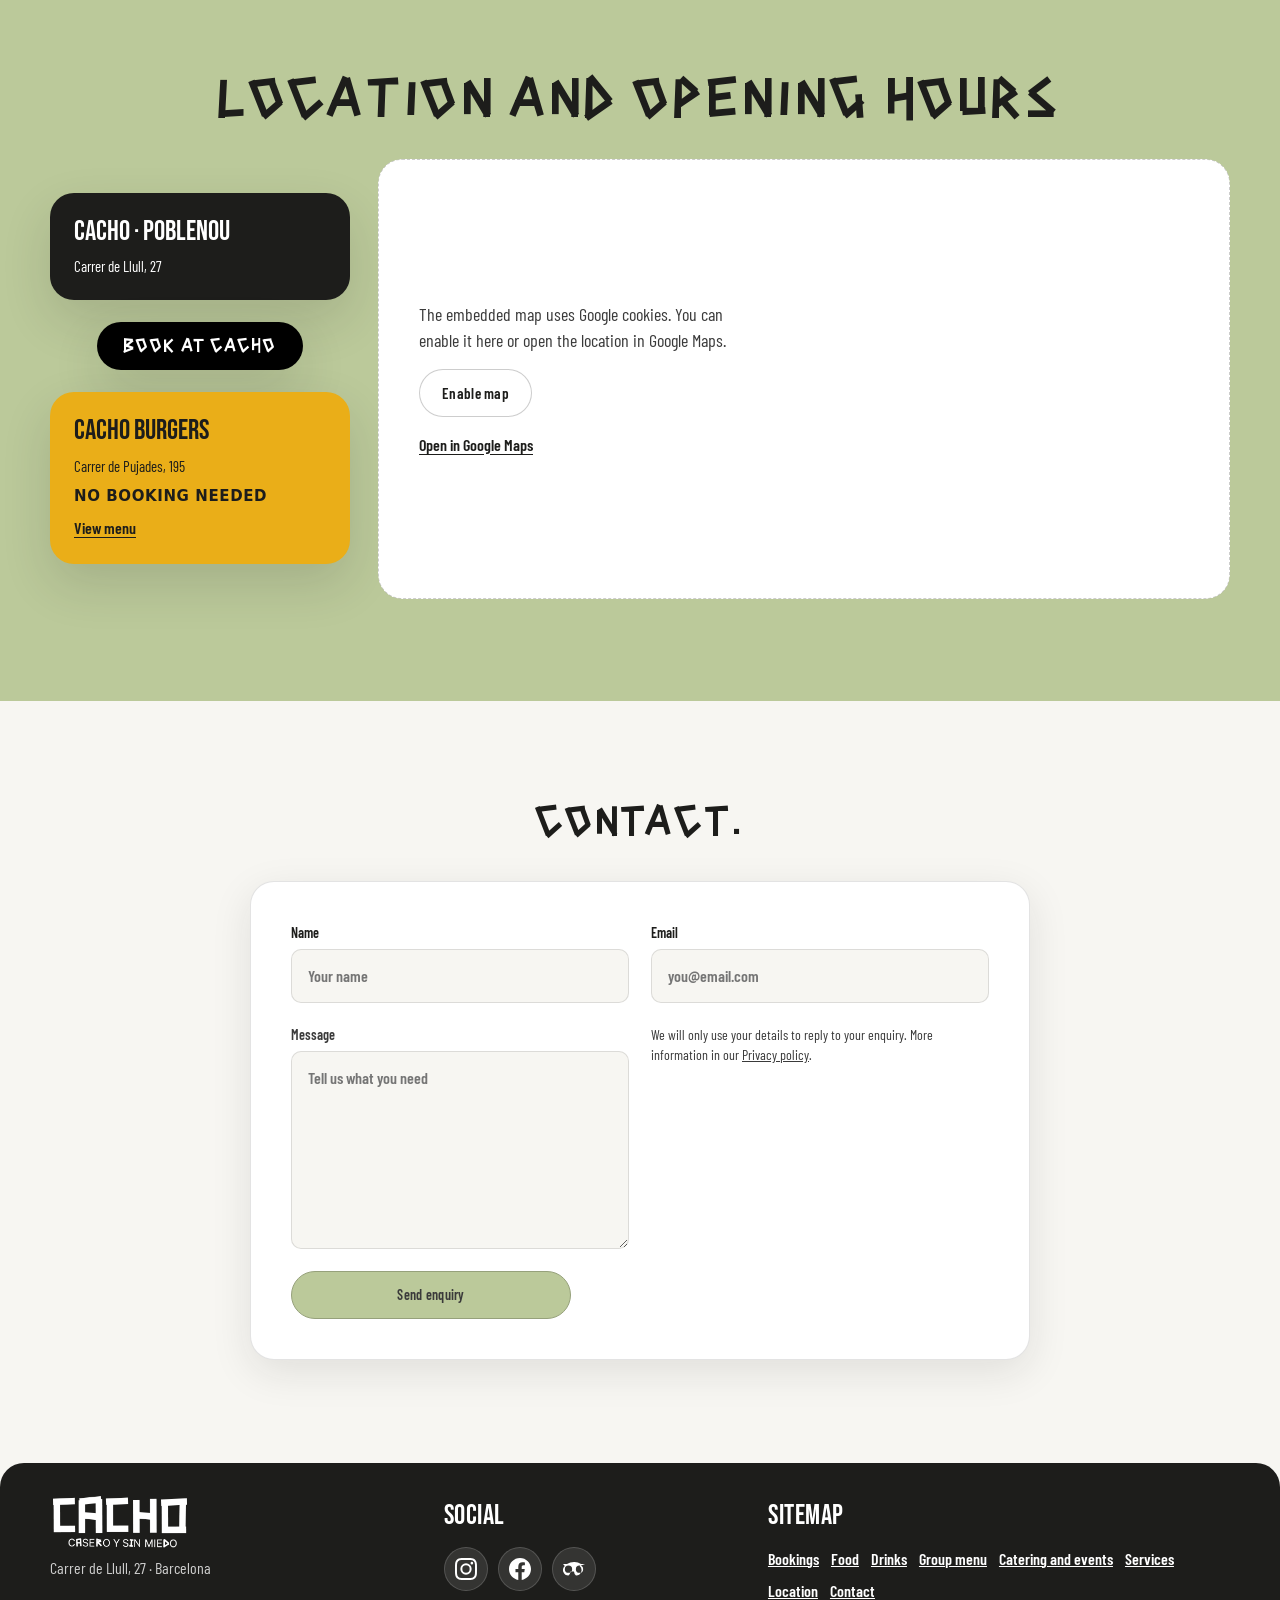
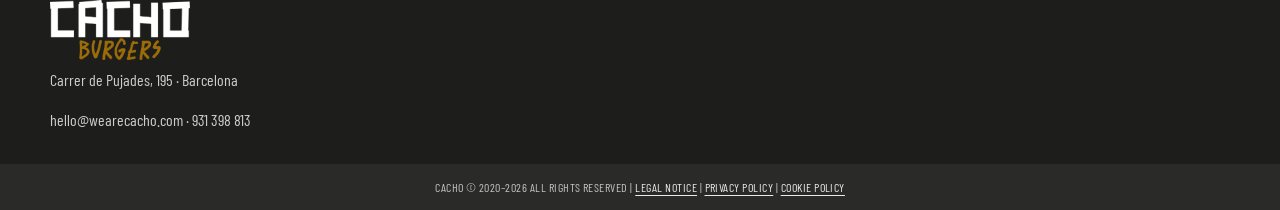
==== commit 657c7d23: "Instalar Google Tag Manager con Consent Mode v2 y cookie de consentimiento compartida - consent-mode" ====
--- a/index.html
+++ b/index.html
@@ -3,6 +3,7 @@
 <head>
   <meta charset="utf-8">
   <meta name="viewport" content="width=device-width, initial-scale=1">
+  <script src="./consent-mode.js?v=1"></script>
   <link rel="icon" href="./images/BURGUERS-Y-SANDWICH.svg" type="image/svg+xml">
   <link rel="canonical" href="" data-seo-canonical="index">
   <title>CACHO | Restaurante en Poblenou, Barcelona</title>
@@ -246,7 +247,7 @@
     <div class="cookie-banner__inner">
       <div class="cookie-banner__view" data-cookie-view="main">
         <h2 id="cookie-banner-title" class="cookie-banner__title" data-i18n="cookieBannerTitle">Cookies y privacidad</h2>
-        <p class="cookie-banner__text" data-i18n="cookieBannerText">Usamos cookies necesarias para el idioma y, si lo permites, Google Analytics, Meta Pixel y Google Maps. Puedes aceptar todas, usar solo las necesarias o configurarlas.</p>
+        <p class="cookie-banner__text" data-i18n="cookieBannerText">Usamos cookies necesarias para el idioma y, si lo permites, Google Analytics, Google Ads y Google Maps. Puedes aceptar todas, usar solo las necesarias o configurarlas.</p>
         <div class="cookie-banner__actions">
           <button type="button" class="btn primary" data-cookie-action="accept-all" data-i18n="cookieAcceptAll">Aceptar todas</button>
           <button type="button" class="btn secondary" data-cookie-action="reject" data-i18n="cookieReject">Solo necesarias</button>
@@ -280,8 +281,8 @@
             <label>
               <input type="checkbox" data-cookie-pref="marketing">
               <span>
-                <strong data-i18n="cookiePrefMarketing">Marketing (Meta Pixel)</strong>
-                <small data-i18n="cookiePrefMarketingDesc">Mide campañas y conversiones en redes sociales.</small>
+                <strong data-i18n="cookiePrefMarketing">Marketing (Google Ads)</strong>
+                <small data-i18n="cookiePrefMarketingDesc">Mide campañas y conversiones de anuncios.</small>
               </span>
             </label>
           </li>
@@ -366,10 +367,10 @@
   </div>
 
   <script src="./contact-form-config.js?v=1"></script>
-  <script src="./tracking-config.js?v=1"></script>
+  <script src="./tracking-config.js?v=2"></script>
   <script src="./menu-i18n.js?v=1"></script>
   <script src="./menu-sheet-config.js?v=2"></script>
   <script src="./menu-sheet.js?v=11"></script>
-  <script src="./script.js?v=politica-privacidad"></script>
+  <script src="./script.js?v=gtm-consent"></script>
 </body>
 </html>
